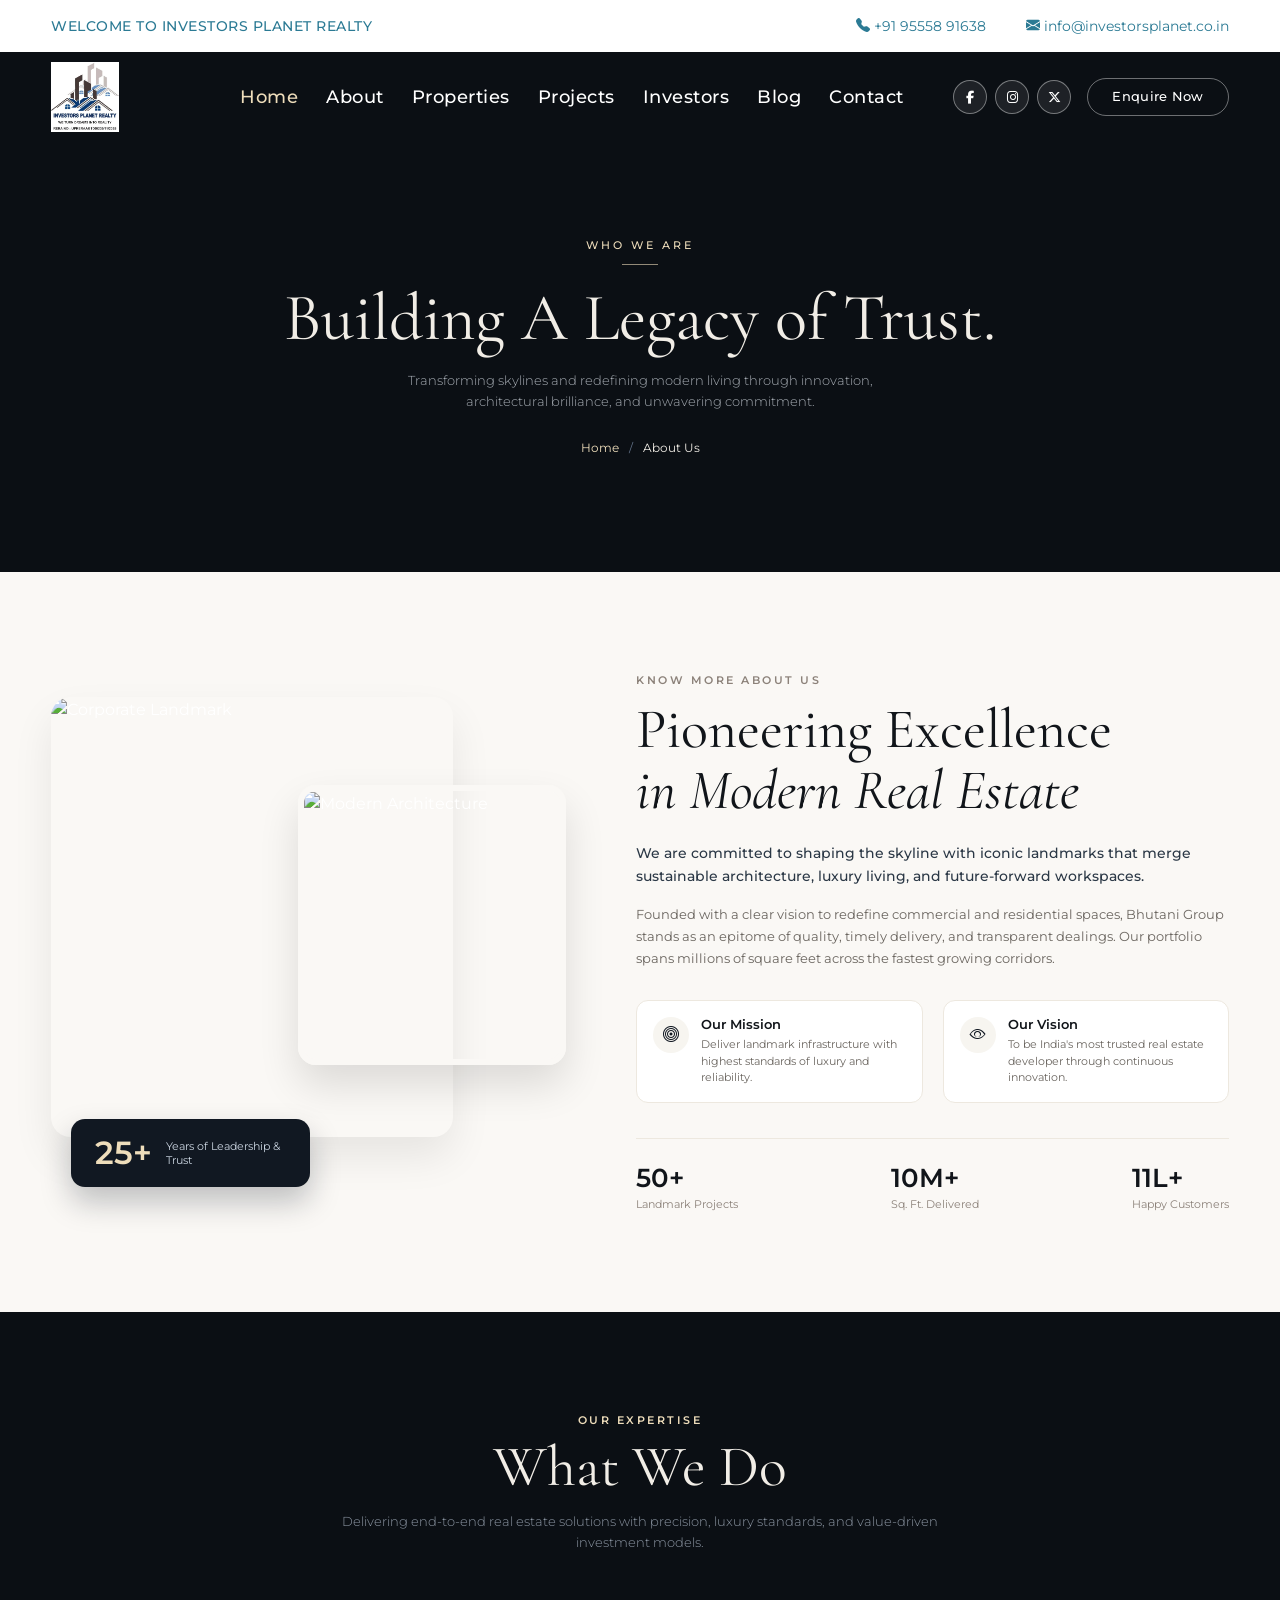
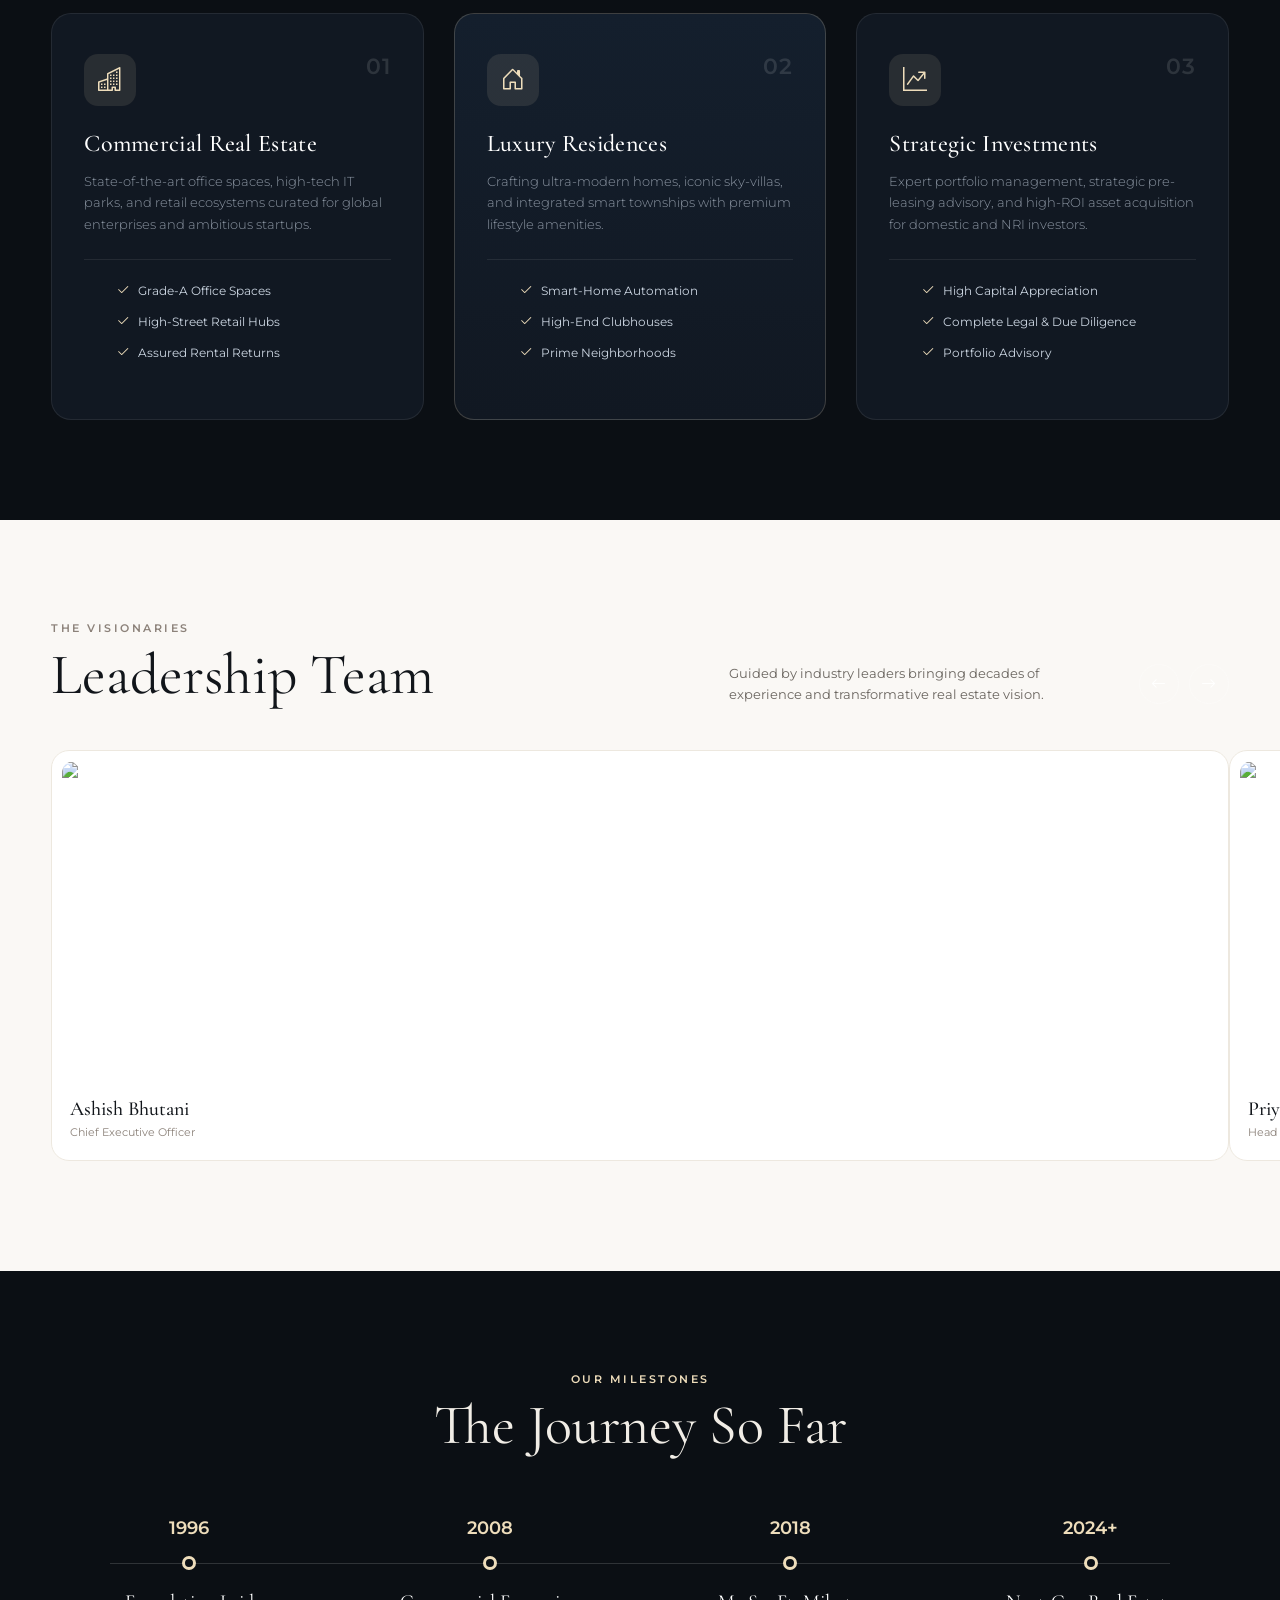
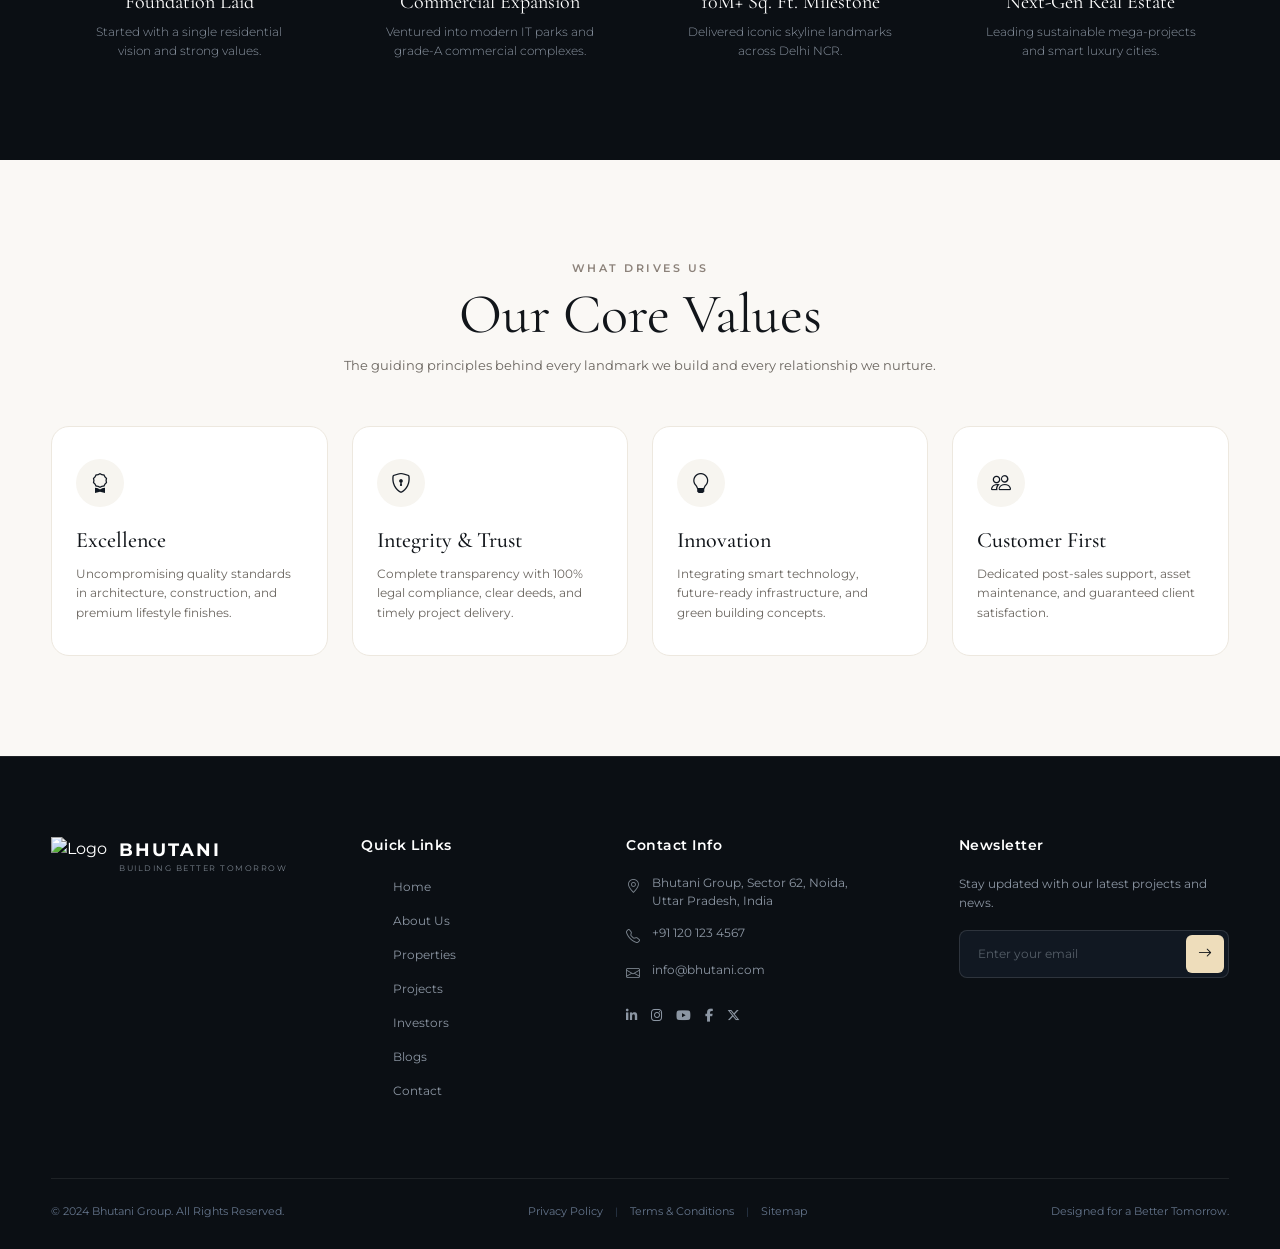
==== about.html @ 409e3dda "commit" ====
<!DOCTYPE html>
<html lang="en">

<head>
    <meta charset="UTF-8">
    <meta name="viewport" content="width=device-width, initial-scale=1.0">
    <title>Investors Planet Realty</title>

    <link href="https://cdn.jsdelivr.net/npm/bootstrap@5.3.3/dist/css/bootstrap.min.css" rel="stylesheet">
    <link rel="stylesheet" href="https://cdnjs.cloudflare.com/ajax/libs/font-awesome/6.5.1/css/all.min.css">
    <link rel="stylesheet" href="https://cdn.jsdelivr.net/npm/bootstrap-icons@1.11.3/font/bootstrap-icons.min.css">
    <link rel="stylesheet" href="https://cdnjs.cloudflare.com/ajax/libs/animate.css/4.1.1/animate.min.css">
    <link rel="stylesheet" href="https://cdn.jsdelivr.net/npm/glightbox/dist/css/glightbox.min.css">
    <link rel="stylesheet" href="https://cdn.jsdelivr.net/npm/swiper@11/swiper-bundle.min.css">
    <link rel="stylesheet" href="style.css">
</head>

<body>

    <header class="top-header">
        <div class="header-container">
            <div class="header-left">
                <span>WELCOME TO INVESTORS PLANET REALTY</span>
            </div>
            <div class="header-right">
                <a href="tel:+919555891638"><i class="bi bi-telephone-fill"></i> +91 95558 91638</a>
                <a href="mailto:info@investorsplanet.co.in"><i class="bi bi-envelope-fill"></i>
                    info@investorsplanet.co.in</a>
            </div>
        </div>
    </header>

    <nav class="custom-navbar">
        <div class="nav-container">

            <a href="#" class="brand-box">
                <img src="images/logo.webp" alt="Logo" class="site-logo">
            </a>

            <button class="nav-toggle-btn" id="openMenu">
                <i class="bi bi-list"></i>
            </button>

            <div class="desktop-menu">
                <ul class="nav-links">
                    <li><a href="#" class="active">Home</a></li>
                    <li><a href="#">About</a></li>
                    <li><a href="#">Properties</a></li>
                    <li><a href="#">Projects</a></li>
                    <li><a href="#">Investors</a></li>
                    <li><a href="#">Blog</a></li>
                    <li><a href="#">Contact</a></li>
                </ul>

                <div class="nav-actions">
                    <a href="#" class="social-btn"><i class="fa-brands fa-facebook-f"></i></a>
                    <a href="#" class="social-btn"><i class="fa-brands fa-instagram"></i></a>
                    <a href="#" class="social-btn"><i class="fa-brands fa-x-twitter"></i></a>
                    <a href="#reach" class="enquire-btn">Enquire Now </a>
                </div>
            </div>

        </div>
    </nav>

    <div class="side-overlay" id="sideOverlay"></div>

    <div class="side-drawer" id="sideDrawer">
        <div class="drawer-top">
            <h4>Menu</h4>
            <button id="closeMenu"><i class="bi bi-x-lg"></i></button>
        </div>

        <div class="drawer-links">
            <a href="#" class="active">Home</a>
            <a href="#">About</a>
            <a href="#">Properties</a>
            <a href="#">Projects</a>
            <a href="#">Investors</a>
            <a href="#">Blog</a>
            <a href="#">Contact</a>
        </div>

        <div class="drawer-bottom">
            <div class="drawer-socials">
                <a href="#" class="social-btn"><i class="fa-brands fa-facebook-f"></i></a>
                <a href="#" class="social-btn"><i class="fa-brands fa-instagram"></i></a>
                <a href="#" class="social-btn"><i class="fa-brands fa-x-twitter"></i></a>
            </div>
            <a href="#reach" class="enquire-btn drawer-enquire">Enquire Now &rarr;</a>
        </div>
    </div>

<!-- new  -->
 <section class="page-banner-section">
  <div class="banner-dark-overlay"></div>
  
  <div class="banner-container">
    <div class="banner-content-box">
      <span class="banner-tagline">WHO WE ARE</span>
      <div class="tagline-divider"></div>
      
      <h1 class="banner-main-title">Building A Legacy of Trust.</h1>
      
      <p class="banner-description">
        Transforming skylines and redefining modern living through innovation,<br class="d-none d-md-block">
        architectural brilliance, and unwavering commitment.
      </p>

      <div class="banner-breadcrumbs">
        <a href="index.html">Home</a>
        <span class="crumb-sep">/</span>
        <span class="active-crumb">About Us</span>
      </div>
    </div>
  </div>
</section>
<!-- new section  -->

<section class="about-overview-section">
  <div class="about-overview-container">
    
    <div class="overview-grid">
      <div class="overview-left-visual">
        <div class="visual-card-main">
          <img src="https://images.unsplash.com/photo-1486406146926-c627a92ad1ab?auto=format&fit=crop&w=800&q=80" alt="Corporate Landmark">
        </div>
        
        <div class="visual-card-overlap">
          <img src="https://images.unsplash.com/photo-1545324418-cc1a3fa10c00?auto=format&fit=crop&w=600&q=80" alt="Modern Architecture">
        </div>

        <div class="experience-seal-card">
          <span class="seal-num"><span class="counter" data-target="25">0</span>+</span>
          <span class="seal-txt">Years of Leadership & Trust</span>
        </div>
      </div>

      <div class="overview-right-content">
        <span class="sub-heading-text">KNOW MORE ABOUT US</span>
        <h2 class="overview-main-heading">
          Pioneering Excellence<br>
          <i>in Modern Real Estate</i>
        </h2>
        
        <p class="overview-lead-p">
          We are committed to shaping the skyline with iconic landmarks that merge sustainable architecture, luxury living, and future-forward workspaces.
        </p>

        <p class="overview-sub-p">
          Founded with a clear vision to redefine commercial and residential spaces, Bhutani Group stands as an epitome of quality, timely delivery, and transparent dealings. Our portfolio spans millions of square feet across the fastest growing corridors.
        </p>

        <div class="pillars-feature-grid">
          <div class="pillar-box">
            <div class="pillar-icon">
              <i class="bi bi-bullseye"></i>
            </div>
            <div>
              <h5>Our Mission</h5>
              <p>Deliver landmark infrastructure with highest standards of luxury and reliability.</p>
            </div>
          </div>

          <div class="pillar-box">
            <div class="pillar-icon">
              <i class="bi bi-eye"></i>
            </div>
            <div>
              <h5>Our Vision</h5>
              <p>To be India's most trusted real estate developer through continuous innovation.</p>
            </div>
          </div>
        </div>

        <div class="stats-counter-strip">
          <div class="counter-unit">
            <h3><span class="counter" data-target="50">0</span>+</h3>
            <p>Landmark Projects</p>
          </div>
          <div class="counter-unit">
            <h3><span class="counter" data-target="10">0</span>M+</h3>
            <p>Sq. Ft. Delivered</p>
          </div>
          <div class="counter-unit">
            <h3><span class="counter" data-target="11">0</span>L+</h3>
            <p>Happy Customers</p>
          </div>
        </div>

      </div>
    </div>

  </div>
</section>



<section class="what-we-do-section">
  <div class="what-we-do-container">
    
    <div class="what-we-do-header">
      <span class="sub-heading-text">OUR EXPERTISE</span>
      <h2 class="main-heading-text">What We Do</h2>
      <p class="section-desc-text">
        Delivering end-to-end real estate solutions with precision, luxury standards, and value-driven investment models.
      </p>
    </div>

    <div class="services-grid">
      
      <div class="service-card">
        <div class="service-icon-box">
          <i class="bi bi-buildings"></i>
        </div>
        <span class="service-number">01</span>
        <h3 class="service-title">Commercial Real Estate</h3>
        <p class="service-desc">
          State-of-the-art office spaces, high-tech IT parks, and retail ecosystems curated for global enterprises and ambitious startups.
        </p>
        <ul class="service-features">
          <li><i class="bi bi-check2"></i> Grade-A Office Spaces</li>
          <li><i class="bi bi-check2"></i> High-Street Retail Hubs</li>
          <li><i class="bi bi-check2"></i> Assured Rental Returns</li>
        </ul>
      </div>

      <div class="service-card featured-service">
        <div class="service-icon-box">
          <i class="bi bi-house-door"></i>
        </div>
        <span class="service-number">02</span>
        <h3 class="service-title">Luxury Residences</h3>
        <p class="service-desc">
          Crafting ultra-modern homes, iconic sky-villas, and integrated smart townships with premium lifestyle amenities.
        </p>
        <ul class="service-features">
          <li><i class="bi bi-check2"></i> Smart-Home Automation</li>
          <li><i class="bi bi-check2"></i> High-End Clubhouses</li>
          <li><i class="bi bi-check2"></i> Prime Neighborhoods</li>
        </ul>
      </div>

      <div class="service-card">
        <div class="service-icon-box">
          <i class="bi bi-graph-up-arrow"></i>
        </div>
        <span class="service-number">03</span>
        <h3 class="service-title">Strategic Investments</h3>
        <p class="service-desc">
          Expert portfolio management, strategic pre-leasing advisory, and high-ROI asset acquisition for domestic and NRI investors.
        </p>
        <ul class="service-features">
          <li><i class="bi bi-check2"></i> High Capital Appreciation</li>
          <li><i class="bi bi-check2"></i> Complete Legal & Due Diligence</li>
          <li><i class="bi bi-check2"></i> Portfolio Advisory</li>
        </ul>
      </div>

    </div>

  </div>
</section>

<section class="team-section">
  <div class="team-container">
    
    <div class="team-header-row">
      <div class="header-left">
        <span class="sub-heading-text">THE VISIONARIES</span>
        <h2 class="main-heading-text">Leadership Team</h2>
      </div>

      <div class="header-right">
        <p class="section-desc-text">
          Guided by industry leaders bringing decades of experience and transformative real estate vision.
        </p>
        <div class="swiper-nav-buttons">
          <button class="swiper-nav-btn team-btn-prev" type="button">
            <i class="bi bi-arrow-left"></i>
          </button>
          <button class="swiper-nav-btn team-btn-next" type="button">
            <i class="bi bi-arrow-right"></i>
          </button>
        </div>
      </div>
    </div>

    <div class="swiper teamSwiper">
      <div class="swiper-wrapper">
        
        <div class="swiper-slide">
          <div class="team-card">
            <div class="team-img-wrap">
              <img src="https://images.unsplash.com/photo-1560250097-0b93528c311a?auto=format&fit=crop&w=600&q=80" alt="Ashish Bhutani" class="team-img">
              <div class="team-social-overlay">
                <a href="#"><i class="fa-brands fa-linkedin-in"></i></a>
                <a href="#"><i class="fa-brands fa-x-twitter"></i></a>
              </div>
            </div>
            <div class="team-info">
              <h3 class="team-name">Ashish Bhutani</h3>
              <p class="team-role">Chief Executive Officer</p>
            </div>
          </div>
        </div>

        <div class="swiper-slide">
          <div class="team-card">
            <div class="team-img-wrap">
              <img src="https://images.unsplash.com/photo-1573496359142-b8d87734a5a2?auto=format&fit=crop&w=600&q=80" alt="Priya Sharma" class="team-img">
              <div class="team-social-overlay">
                <a href="#"><i class="fa-brands fa-linkedin-in"></i></a>
                <a href="#"><i class="fa-brands fa-x-twitter"></i></a>
              </div>
            </div>
            <div class="team-info">
              <h3 class="team-name">Priya Sharma</h3>
              <p class="team-role">Head of Architecture & Design</p>
            </div>
          </div>
        </div>

        <div class="swiper-slide">
          <div class="team-card">
            <div class="team-img-wrap">
              <img src="https://images.unsplash.com/photo-1519085360753-af0119f7cbe7?auto=format&fit=crop&w=600&q=80" alt="Rajesh Verma" class="team-img">
              <div class="team-social-overlay">
                <a href="#"><i class="fa-brands fa-linkedin-in"></i></a>
                <a href="#"><i class="fa-brands fa-x-twitter"></i></a>
              </div>
            </div>
            <div class="team-info">
              <h3 class="team-name">Rajesh Verma</h3>
              <p class="team-role">Director of Investments</p>
            </div>
          </div>
        </div>

        <div class="swiper-slide">
          <div class="team-card">
            <div class="team-img-wrap">
              <img src="https://images.unsplash.com/photo-1580489944761-15a19d654956?auto=format&fit=crop&w=600&q=80" alt="Ananya Gupta" class="team-img">
              <div class="team-social-overlay">
                <a href="#"><i class="fa-brands fa-linkedin-in"></i></a>
                <a href="#"><i class="fa-brands fa-x-twitter"></i></a>
              </div>
            </div>
            <div class="team-info">
              <h3 class="team-name">Ananya Gupta</h3>
              <p class="team-role">Chief Strategy Officer</p>
            </div>
          </div>
        </div>

        <div class="swiper-slide">
          <div class="team-card">
            <div class="team-img-wrap">
              <img src="https://images.unsplash.com/photo-1507003211169-0a1dd7228f2d?auto=format&fit=crop&w=600&q=80" alt="Vikram Malhotra" class="team-img">
              <div class="team-social-overlay">
                <a href="#"><i class="fa-brands fa-linkedin-in"></i></a>
                <a href="#"><i class="fa-brands fa-x-twitter"></i></a>
              </div>
            </div>
            <div class="team-info">
              <h3 class="team-name">Vikram Malhotra</h3>
              <p class="team-role">Head of Commercial Leasing</p>
            </div>
          </div>
        </div>

      </div>
    </div>

  </div>
</section>

<section class="timeline-section">
  <div class="timeline-container">
    <div class="timeline-header">
      <span class="sub-heading-text">OUR MILESTONES</span>
      <h2 class="main-heading-text">The Journey So Far</h2>
    </div>

    <div class="timeline-horizontal-grid">
      <div class="milestone-box">
        <span class="milestone-year">1996</span>
        <div class="milestone-dot"></div>
        <h4 class="milestone-title">Foundation Laid</h4>
        <p class="milestone-desc">Started with a single residential vision and strong values.</p>
      </div>

      <div class="milestone-box">
        <span class="milestone-year">2008</span>
        <div class="milestone-dot"></div>
        <h4 class="milestone-title">Commercial Expansion</h4>
        <p class="milestone-desc">Ventured into modern IT parks and grade-A commercial complexes.</p>
      </div>

      <div class="milestone-box">
        <span class="milestone-year">2018</span>
        <div class="milestone-dot"></div>
        <h4 class="milestone-title">10M+ Sq. Ft. Milestone</h4>
        <p class="milestone-desc">Delivered iconic skyline landmarks across Delhi NCR.</p>
      </div>

      <div class="milestone-box">
        <span class="milestone-year">2024+</span>
        <div class="milestone-dot"></div>
        <h4 class="milestone-title">Next-Gen Real Estate</h4>
        <p class="milestone-desc">Leading sustainable mega-projects and smart luxury cities.</p>
      </div>
    </div>
  </div>
</section>

<section class="values-section">
  <div class="values-container">
    <div class="values-header">
      <span class="sub-heading-text">WHAT DRIVES US</span>
      <h2 class="main-heading-text">Our Core Values</h2>
      <p class="section-desc-text">
        The guiding principles behind every landmark we build and every relationship we nurture.
      </p>
    </div>

    <div class="values-grid">
      <div class="value-item-card">
        <div class="value-icon-circle">
          <i class="bi bi-award"></i>
        </div>
        <h3 class="value-title">Excellence</h3>
        <p class="value-desc">
          Uncompromising quality standards in architecture, construction, and premium lifestyle finishes.
        </p>
      </div>

      <div class="value-item-card">
        <div class="value-icon-circle">
          <i class="bi bi-shield-lock"></i>
        </div>
        <h3 class="value-title">Integrity & Trust</h3>
        <p class="value-desc">
          Complete transparency with 100% legal compliance, clear deeds, and timely project delivery.
        </p>
      </div>

      <div class="value-item-card">
        <div class="value-icon-circle">
          <i class="bi bi-lightbulb"></i>
        </div>
        <h3 class="value-title">Innovation</h3>
        <p class="value-desc">
          Integrating smart technology, future-ready infrastructure, and green building concepts.
        </p>
      </div>

      <div class="value-item-card">
        <div class="value-icon-circle">
          <i class="bi bi-people"></i>
        </div>
        <h3 class="value-title">Customer First</h3>
        <p class="value-desc">
          Dedicated post-sales support, asset maintenance, and guaranteed client satisfaction.
        </p>
      </div>
    </div>
  </div>
</section>


<!-- new  -->
 <footer class="main-footer-section">
  <div class="footer-container">
    
    <div class="footer-top-grid">
      
      <div class="footer-col brand-col">
        <div class="footer-brand-wrap">
          <img src="logo.png" alt="Logo" class="footer-logo">
          <div class="footer-brand-text">
            <h3>BHUTANI</h3>
            <span>BUILDING BETTER TOMORROW</span>
          </div>
        </div>
      </div>

      <div class="footer-col">
        <h4 class="footer-col-title">Quick Links</h4>
        <ul class="footer-links-list">
          <li><a href="#">Home</a></li>
          <li><a href="#">About Us</a></li>
          <li><a href="#">Properties</a></li>
          <li><a href="#">Projects</a></li>
          <li><a href="#">Investors</a></li>
          <li><a href="#">Blogs</a></li>
          <li><a href="#">Contact</a></li>
        </ul>
      </div>

      <div class="footer-col contact-col">
        <h4 class="footer-col-title">Contact Info</h4>
        <div class="contact-item">
          <i class="bi bi-geo-alt"></i>
          <span>Bhutani Group, Sector 62, Noida,<br>Uttar Pradesh, India</span>
        </div>
        <div class="contact-item">
          <i class="bi bi-telephone"></i>
          <a href="tel:+911201234567">+91 120 123 4567</a>
        </div>
        <div class="contact-item">
          <i class="bi bi-envelope"></i>
          <a href="mailto:info@bhutani.com">info@bhutani.com</a>
        </div>

        <div class="footer-social-icons">
          <a href="#"><i class="fa-brands fa-linkedin-in"></i></a>
          <a href="#"><i class="fa-brands fa-instagram"></i></a>
          <a href="#"><i class="fa-brands fa-youtube"></i></a>
          <a href="#"><i class="fa-brands fa-facebook-f"></i></a>
          <a href="#"><i class="fa-brands fa-x-twitter"></i></a>
        </div>
      </div>

      <div class="footer-col newsletter-col">
        <h4 class="footer-col-title">Newsletter</h4>
        <p class="newsletter-text">
          Stay updated with our latest projects and news.
        </p>

        <form class="newsletter-form">
          <input type="email" placeholder="Enter your email" required>
          <button type="submit">
            <i class="bi bi-arrow-right"></i>
          </button>
        </form>
      </div>

    </div>

    <div class="footer-bottom-bar">
      <div class="copyright-text">
        © 2024 Bhutani Group. All Rights Reserved.
      </div>

      <div class="legal-links">
        <a href="#">Privacy Policy</a>
        <span class="divider">|</span>
        <a href="#">Terms & Conditions</a>
        <span class="divider">|</span>
        <a href="#">Sitemap</a>
      </div>

      <div class="tagline-text">
        Designed for a Better Tomorrow.
      </div>
    </div>

  </div>
</footer>
<!-- new section  -->
    <script src="https://cdn.jsdelivr.net/npm/bootstrap@5.3.3/dist/js/bootstrap.bundle.min.js"></script>
    <script src="https://cdn.jsdelivr.net/gh/mcstudios/glightbox/dist/js/glightbox.min.js"></script>
    <script src="https://cdn.jsdelivr.net/npm/swiper@11/swiper-bundle.min.js"></script>
    <script src="script.js"></script>
</body>

</html>
---- style.css ----
@import url('https://fonts.googleapis.com/css2?family=Cormorant+Garamond:ital,wght@0,400;0,500;0,600;1,400;1,500&family=Montserrat:wght@300;400;500;600&display=swap');

:root {
    --font-serif: 'Cormorant Garamond', serif;
    --font-sans: 'Montserrat', sans-serif;
}

* {
    margin: 0;
    padding: 0;
    box-sizing: border-box;
}

body {
    font-family: var(--font-sans);
    background-color: #0b0f14;
    color: #ffffff;
    overflow-x: hidden;
}

.top-header {
    background-color: #fff;
    padding: 14px 0;
    position: relative;
    z-index: 1002;
}

.header-container {
    width: 92%;
    margin: 0 auto;
    display: flex;
    justify-content: space-between;
    align-items: center;
}

.header-left span {
    font-size: 14px;
    font-weight: 500;
    letter-spacing: 0.5px;
    color: #2b7a94;
}

.header-right {
    display: flex;
    gap: 25px;
}

.header-right a {
    font-size: 14px;
    color: #2b7a94;
    text-decoration: none;
    transition: opacity 0.3s;
}

.header-right a:hover {
    opacity: 0.8;
}

.custom-navbar {
    position: absolute;
    top: 50px;
    left: 0;
    width: 100%;
    padding: 12px 0;
    z-index: 1001;
    transition: all 0.4s ease;
}

.custom-navbar.scrolled {
    position: fixed;
    top: 0;
    background-color: #ffffff;
    padding: 10px 0;
    box-shadow: 0 4px 20px rgba(0, 0, 0, 0.12);
    animation: navSlide 0.4s ease-in-out;
}

@keyframes navSlide {
    0% {
        transform: translateY(-100%);
    }

    100% {
        transform: translateY(0);
    }
}

.nav-container {
    width: 92%;
    margin: 0 auto;
    display: flex;
    justify-content: space-between;
    align-items: center;
}

.brand-box {
    display: flex;
    align-items: center;
    text-decoration: none;
}

.site-logo {
    height: 70px;
    width: auto;
    object-fit: contain;
    display: block;
}

.desktop-menu {
    display: flex;
    align-items: center;
    justify-content: space-between;
    flex: 1;
    margin-left: 40px;
}

.nav-links {
    display: flex;
    list-style: none;
    gap: 28px;
    margin: 0 auto;
}

.nav-links a {
    text-decoration: none;
    font-size: 18px;
    font-weight: 500;
    color: #ffffff;
    letter-spacing: 0.5px;
    transition: color 0.3s;
}

.nav-links a:hover,
.nav-links a.active {
    color: #eeddbb;
}

.custom-navbar.scrolled .nav-links a {
    color: #333333;
}

.custom-navbar.scrolled .nav-links a:hover,
.custom-navbar.scrolled .nav-links a.active {
    color: #2b7a94;
}

.nav-actions {
    display: flex;
    align-items: center;
    gap: 8px;
}

.social-btn {
    width: 34px;
    height: 34px;
    border-radius: 50%;
    border: 1px solid rgba(255, 255, 255, 0.4);
    background-color: rgba(255, 255, 255, 0.08);
    color: #ffffff;
    display: inline-flex;
    align-items: center;
    justify-content: center;
    font-size: 13px;
    text-decoration: none;
    transition: all 0.3s ease;
}

.social-btn:hover {
    background-color: #eeddbb;
    border-color: #eeddbb;
    color: #11151a;
    transform: translateY(-2px);
}

.custom-navbar.scrolled .social-btn {
    border-color: #cbd5e1;
    background-color: #f1f5f9;
    color: #1b374d;
}

.custom-navbar.scrolled .social-btn:hover {
    background-color: #2b7a94;
    border-color: #2b7a94;
    color: #ffffff;
}

.enquire-btn {
    font-family: var(--font-sans);
    background-color: transparent;
    color: #fff;
    font-size: 13px;
    font-weight: 500;
    padding: 8px 24px;
    border-radius: 50px;
    text-decoration: none;
    margin-left: 8px;
    display: inline-flex;
    align-items: center;
    justify-content: center;
    border: 1px solid rgba(255, 255, 255, 0.4);
    letter-spacing: 0.3px;
    transition: all 0.25s ease;
}

.enquire-btn:hover {
    background-color: #1b374d;
    border-color: #1b374d;
    color: #ffffff;
    transform: translateY(-1px);
    box-shadow: 0 4px 12px rgba(27, 55, 77, 0.15);
}

.custom-navbar.scrolled .enquire-btn {
    color: #1b374d;
    border-color: rgba(27, 55, 77, 0.45);
    background-color: transparent;
}

.custom-navbar.scrolled .enquire-btn:hover {
    background-color: #2b7a94;
    border-color: #2b7a94;
    color: #ffffff;
}

.nav-toggle-btn {
    display: none;
    background: none;
    border: none;
    color: #ffffff;
    font-size: 30px;
    cursor: pointer;
}

.custom-navbar.scrolled .nav-toggle-btn {
    color: #1a2b49;
}

.side-overlay {
    position: fixed;
    inset: 0;
    background-color: rgba(0, 0, 0, 0.6);
    z-index: 1050;
    opacity: 0;
    visibility: hidden;
    transition: all 0.3s;
}

.side-overlay.active {
    opacity: 1;
    visibility: visible;
}

.side-drawer {
    position: fixed;
    top: 0;
    right: 0;
    width: 65%;
    max-width: 300px;
    height: 100vh;
    background-color: #111827;
    z-index: 1051;
    transform: translateX(100%);
    transition: transform 0.35s ease;
    display: flex;
    flex-direction: column;
    justify-content: space-between;
    padding: 20px;
}

.side-drawer.active {
    transform: translateX(0);
}

.drawer-top {
    display: flex;
    justify-content: space-between;
    align-items: center;
    border-bottom: 1px solid rgba(255, 255, 255, 0.1);
    padding-bottom: 12px;
}

.drawer-top h4 {
    font-family: var(--font-serif);
    font-size: 20px;
    margin: 0;
}

.drawer-top button {
    background: none;
    border: none;
    color: #ffffff;
    font-size: 20px;
    cursor: pointer;
}

.drawer-links {
    display: flex;
    flex-direction: column;
    gap: 16px;
    margin: 20px 0;
}

.drawer-links a {
    text-decoration: none;
    color: #cbd5e1;
    font-size: 15px;
    transition: color 0.2s;
}

.drawer-links a.active,
.drawer-links a:hover {
    color: #eeddbb;
}

.drawer-socials {
    display: flex;
    gap: 10px;
    margin-bottom: 15px;
}

.drawer-enquire {
    display: block;
    text-align: center;
    margin-left: 0;
}

.hero-wrapper {
    position: relative;
    min-height: 90vh;
    background: url('https://i.pinimg.com/736x/c6/52/f0/c652f0369cea39fcc236dcaf9c78ac26.jpg') center center / cover no-repeat;
    display: flex;
    flex-direction: column;
    justify-content: flex-end;
}

.hero-dark-layer {
    position: absolute;
    inset: 0;
    background: linear-gradient(180deg,
            rgba(14, 18, 22, 0.45) 0%,
            rgba(14, 18, 22, 0.3) 40%,
            rgba(10, 13, 16, 0.85) 85%,
            rgba(8, 10, 13, 0.98) 100%);
    z-index: 1;
}

.hero-inner {
    position: relative;
    z-index: 2;
    width: 92%;
    margin: 0 auto;
    min-height: 100vh;
    display: flex;
    flex-direction: column;
    justify-content: space-between;
    padding-top: 140px;
    padding-bottom: 30px;
}

.hero-middle {
    display: flex;
    justify-content: space-between;
    align-items: center;
    margin-top: auto;
    margin-bottom: 50px;
    gap: 40px;
}

.pill-tag {
    display: inline-block;
    border: 1px solid rgba(223, 197, 160, 0.4);
    border-radius: 50px;
    padding: 4px 14px;
    margin-bottom: 22px;
    background: rgba(223, 197, 160, 0.05);
}

.pill-tag span {
    font-size: 10px;
    font-weight: 500;
    letter-spacing: 2px;
    color: #d1c0a5;
}

.main-heading {
    font-family: var(--font-serif);
    font-size: clamp(48px, 5.8vw, 92px);
    line-height: 1.05;
    font-weight: 500;
    color: #f1ede6;
    margin-bottom: 18px;
}

.main-heading span {
    font-family: var(--font-serif);
    /* font-style: italic; */
    font-weight: 500;
    color: #e6c08e;
}

.sub-heading {
    font-size: 14px;
    line-height: 1.6;
    color: #a7adb4;
    font-weight: 500;
    margin-bottom: 28px;
}

.explore-action-btn {
    display: inline-flex;
    align-items: center;
    gap: 10px;
    background-color: #eeddbb;
    color: #1a1e24;
    padding: 12px 24px;
    border-radius: 40px;
    font-size: 13px;
    font-weight: 500;
    text-decoration: none;
    transition: all 0.3s;
}

.explore-action-btn:hover {
    background-color: #dfba73;
    color: #0b0f14;
    transform: translateX(4px);
}

.property-box {
    position: relative;
    width: 320px;
}

.property-content {
    background: rgba(255, 255, 255, 0.95);
    backdrop-filter: blur(10px);
    border-radius: 14px;
    padding: 10px;
    display: flex;
    align-items: center;
    gap: 12px;
    box-shadow: 0 20px 40px rgba(0, 0, 0, 0.35);
    transition: transform 0.3s;
}

.property-content:hover {
    transform: translateY(-4px);
}

.prop-thumb {
    width: 76px;
    height: 60px;
    border-radius: 8px;
    overflow: hidden;
    flex-shrink: 0;
}

.prop-thumb img {
    width: 100%;
    height: 100%;
    object-fit: cover;
}

.prop-text h5 {
    font-family: var(--font-sans);
    font-size: 13px;
    font-weight: 600;
    color: #1e252d;
    margin: 0 0 2px 0;
}

.prop-text p {
    font-size: 11px;
    color: #7b848e;
    margin: 0 0 4px 0;
}

.prop-text a {
    font-size: 11px;
    color: #555e68;
    text-decoration: none;
    font-weight: 500;
}

.prop-play {
    width: 34px;
    height: 34px;
    border-radius: 50%;
    background-color: #11151a;
    color: #ffffff;
    display: flex;
    align-items: center;
    justify-content: center;
    font-size: 15px;
    cursor: pointer;
    flex-shrink: 0;
    transition: all 0.2s;
}

.prop-play:hover {
    background-color: #eeddbb;
    color: #11151a;
    transform: scale(1.08);
}

.sold-ring {
    position: absolute;
    top: -14px;
    left: -14px;
    width: 48px;
    height: 48px;
    background-color: #2b7a94;
    /* border: 1px dashed #2b7a94; */
    border-radius: 50%;
    display: flex;
    align-items: center;
    justify-content: center;
    z-index: 5;
    box-shadow: 0 4px 10px rgba(0, 0, 0, 0.15);
}

.sold-ring span {
    font-size: 9px;
    font-weight: 700;
    color: #fff;
    letter-spacing: 0.8px;
}

.sold-ring::before,
.sold-ring::after {
    content: '';
    position: absolute;
    inset: 0;
    border-radius: 50%;
    border: 1.5px solid #2b7a94;
    animation: pulseRing 2s infinite ease-out;
}

.sold-ring::after {
    animation-delay: 1s;
}

@keyframes pulseRing {
    0% {
        transform: scale(1);
        opacity: 0.8;
    }

    100% {
        transform: scale(1.6);
        opacity: 0;
    }
}

.hero-bottom-stats {
    padding-top: 24px;
    border-top: 1px solid rgba(255, 255, 255, 0.12);
}

.stats-half-container {
    width: 50%;
    display: flex;
    justify-content: space-between;
    gap: 30px;
}

.stat-unit {
    cursor: default;
    transition: transform 0.3s;
}

.stat-unit:hover {
    transform: translateY(-3px);
}

.stat-unit h2 {
    /* font-family: var(--font-sans); */
    font-family: var(--font-serif);
    font-size: 46px;
    font-weight: 400;
    color: #f1ede6;
    margin-bottom: 4px;
    line-height: 1;
    transition: color 0.3s;
}

.stat-unit:hover h2 {
    color: #eeddbb;
}

.stat-unit p {
    font-size: 11px;
    color: #7b848e;
    font-weight: 400;
    margin: 0;
}

@media (max-width: 991px) {
    .top-header {
        display: none;
    }

    .custom-navbar {
        top: 0;
        padding: 14px 0;
    }

    .desktop-menu {
        display: none;
    }

    .nav-toggle-btn {
        display: block;
    }

    .hero-inner {
        padding-top: 100px;
    }

    .hero-middle {
        flex-direction: column;
        align-items: flex-start;
        gap: 30px;
    }

    .property-box {
        width: 100%;
        max-width: 320px;
    }

    .stats-half-container {
        width: 100%;
        display: grid;
        grid-template-columns: repeat(2, 1fr);
        gap: 20px;
    }
}

/* about css  */
.about-search-section {
  background-color: #faf8f5;
  padding: 100px 0;
  width: 100%;
}

.about-search-full {
  width: 92%;
  margin: 0 auto;
  display: flex;
  align-items: center;
  justify-content: space-between;
  gap: 50px;
}

.search-panel {
  flex: 1;
}

.sub-title {
  font-family: var(--font-sans);
  font-size: 11px;
  letter-spacing: 2px;
  color: #8c827a;
  font-weight: 600;
  display: block;
  margin-bottom: 8px;
}

.section-title {
  font-family: var(--font-serif);
  font-size: clamp(34px, 3.2vw, 44px);
  color: #11151a;
  line-height: 1.15;
  margin-bottom: 24px;
}

.section-title i {
  font-family: var(--font-serif);
  font-style: italic;
}

.tab-switcher {
  display: flex;
  background-color: #ede8df;
  padding: 4px;
  border-radius: 50px;
  margin-bottom: 24px;
  gap: 4px;
  width: 100%;
}

.tab-btn {
  flex: 1;
  background: transparent;
  color: #635f59;
  font-family: var(--font-sans);
  font-size: 13px;
  font-weight: 500;
  padding: 8px 0;
  border-radius: 50px;
  border: none;
  cursor: pointer;
  transition: all 0.3s ease;
}

.tab-btn.active {
  background-color: #111822;
  color: #ffffff;
}

.form-container {
  display: flex;
  flex-direction: column;
  gap: 16px;
}

.form-grid {
  display: flex;
  gap: 14px;
}

.input-group-custom {
  flex: 1;
  display: flex;
  flex-direction: column;
  gap: 6px;
}

.input-group-custom label {
  font-family: var(--font-sans);
  font-size: 12px;
  font-weight: 500;
  color: #55504a;
}

.select-box {
  position: relative;
  width: 100%;
}

.select-box select {
  width: 100%;
  appearance: none;
  background-color: #ffffff;
  border: 1px solid #dfd8cc;
  border-radius: 8px;
  padding: 10px 14px;
  font-size: 13px;
  color: #222222;
  font-family: var(--font-sans);
  outline: none;
  cursor: pointer;
  transition: border-color 0.2s ease;
}

.select-box select:focus {
  border-color: #111822;
}

.select-box i {
  position: absolute;
  right: 12px;
  top: 50%;
  transform: translateY(-50%);
  font-size: 11px;
  color: #8c827a;
  pointer-events: none;
}

.submit-search-btn {
  background-color: #111822;
  color: #ffffff;
  padding: 12px 20px;
  border-radius: 8px;
  border: none;
  display: flex;
  align-items: center;
  justify-content: center;
  gap: 8px;
  font-family: var(--font-sans);
  font-size: 13px;
  font-weight: 500;
  cursor: pointer;
  margin-top: 6px;
  transition: all 0.3s ease;
}

.submit-search-btn:hover {
  background-color: #2b7a94;
  transform: translateY(-2px);
}

.about-panel {
  flex: 1.2;
}

.about-text {
  font-family: var(--font-sans);
  font-size: 13px;
  line-height: 1.7;
  color: #6b6660;
  margin-bottom: 28px;
}

.features-list {
  display: flex;
  gap: 16px;
  margin-bottom: 30px;
}

.feature-card {
  flex: 1;
  background-color: #ffffff;
  border: 1px solid #ede8df;
  border-radius: 10px;
  padding: 16px 12px;
  display: flex;
  flex-direction: column;
  align-items: center;
  text-align: center;
  gap: 10px;
  transition: transform 0.3s ease;
}

.feature-card:hover {
  transform: translateY(-4px);
}

.feature-icon {
  width: 38px;
  height: 38px;
  border-radius: 50%;
  background-color: #f7f5f0;
  display: flex;
  align-items: center;
  justify-content: center;
  font-size: 18px;
  color: #111822;
}

.feature-card h4 {
  font-family: var(--font-sans);
  font-size: 12px;
  font-weight: 600;
  color: #222222;
  margin: 0;
}

.more-btn {
  display: inline-flex;
  align-items: center;
  gap: 10px;
  background-color: transparent;
  color: #111822;
  border: 1px solid #111822;
  padding: 10px 24px;
  border-radius: 50px;
  font-family: var(--font-sans);
  font-size: 13px;
  font-weight: 500;
  text-decoration: none;
  transition: all 0.3s ease;
}

.more-btn:hover {
  background-color: #111822;
  color: #ffffff;
  transform: translateX(4px);
}

.image-panel {
  flex: 0.8;
  position: relative;
  display: flex;
  justify-content: center;
}

.tall-image-wrapper {
  width: 100%;
  max-width: 260px;
  height: 420px;
  border-radius: 20px;
  overflow: hidden;
}

.tall-image-wrapper img {
  width: 100%;
  height: 100%;
  object-fit: cover;
  transition: transform 0.5s ease;
}

.tall-image-wrapper:hover img {
  transform: scale(1.05);
}

.floating-experience {
  position: absolute;
  bottom: 20px;
  right: -10px;
  background-color: #111822;
  color: #ffffff;
  padding: 18px 22px;
  border-radius: 14px;
  text-align: center;
  box-shadow: 0 15px 30px rgba(17, 24, 34, 0.3);
  transition: transform 0.3s ease;
}

.floating-experience:hover {
  transform: translateY(-4px);
}

.floating-experience h3 {
  font-family: var(--font-serif);
  font-size: 26px;
  font-weight: 600;
  color: #eeddbb;
  margin: 0;
}

.floating-experience p {
  font-family: var(--font-sans);
  font-size: 10px;
  color: #cbd5e1;
  margin: 2px 0 6px 0;
}

.floating-experience a {
  font-family: var(--font-sans);
  font-size: 9px;
  color: #8c827a;
  text-decoration: none;
  letter-spacing: 0.5px;
}

.floating-experience a:hover {
  color: #eeddbb;
}

@media (max-width: 991px) {
  .about-search-full {
    flex-direction: column;
    gap: 40px;
  }
  .image-panel {
    width: 100%;
  }
  .floating-experience {
    right: 20px;
  }
}

@media (max-width: 576px) {
  .form-grid {
    flex-direction: column;
  }
  .features-list {
    flex-direction: column;
  }
}

/* new css  */
.property-type-section {
  background-color: #0b0f14;
  padding: 100px 0;
  width: 100%;
  overflow: hidden;
}

.property-type-container {
  width: 92%;
  margin: 0 auto;
}

.section-header-row {
  display: flex;
  justify-content: space-between;
  align-items: flex-end;
  margin-bottom: 45px;
  gap: 30px;
}

.header-left .sub-heading-text {
  font-family: var(--font-sans);
  font-size: 11px;
  letter-spacing: 2.5px;
  color: #7b848e;
  font-weight: 600;
  display: block;
  margin-bottom: 8px;
}

.header-left .main-heading-text {
  font-family: var(--font-serif);
  font-size: clamp(38px, 4.5vw, 62px);
  color: #f1ede6;
  font-weight: 400;
  line-height: 1.05;
  margin: 0;
}

.header-right {
  display: flex;
  align-items: center;
  gap: 40px;
  max-width: 540px;
}

.section-desc-text {
  font-family: var(--font-sans);
  font-size: 13px;
  line-height: 1.6;
  color: #8c96a3;
  margin: 0;
  font-weight: 300;
}

.swiper-nav-buttons {
  display: flex;
  gap: 10px;
  flex-shrink: 0;
}

.swiper-nav-btn {
  width: 40px;
  height: 40px;
  border-radius: 50%;
  border: 1px solid rgba(255, 255, 255, 0.25);
  background: transparent;
  color: #ffffff;
  display: flex;
  align-items: center;
  justify-content: center;
  font-size: 15px;
  cursor: pointer;
  transition: all 0.3s ease;
}

.swiper-nav-btn:hover {
  background-color: #eeddbb;
  border-color: #eeddbb;
  color: #0b0f14;
  transform: translateY(-2px);
}

.propertySwiper {
  overflow: visible;
}

.property-type-card {
  position: relative;
  height: 440px;
  border-radius: 20px;
  overflow: hidden;
  display: flex;
  flex-direction: column;
  justify-content: space-between;
  padding: 24px;
  cursor: pointer;
}

.card-bg-img {
  position: absolute;
  inset: 0;
  width: 100%;
  height: 100%;
  object-fit: cover;
  transition: transform 0.6s cubic-bezier(0.25, 0.46, 0.45, 0.94);
  z-index: 1;
}

.property-type-card:hover .card-bg-img {
  transform: scale(1.08);
}

.card-gradient-overlay {
  position: absolute;
  inset: 0;
  background: linear-gradient(
    180deg,
    rgba(11, 15, 20, 0.15) 0%,
    rgba(11, 15, 20, 0.4) 40%,
    rgba(11, 15, 20, 0.95) 90%,
    #0b0f14 100%
  );
  z-index: 2;
}

.card-content {
  position: relative;
  z-index: 3;
  height: 100%;
  display: flex;
  flex-direction: column;
  justify-content: space-between;
}

.card-top-icon {
  width: 42px;
  height: 42px;
  border-radius: 50%;
  background: rgba(255, 255, 255, 0.85);
  backdrop-filter: blur(8px);
  color: #0b0f14;
  display: flex;
  align-items: center;
  justify-content: center;
  font-size: 18px;
  box-shadow: 0 4px 15px rgba(0, 0, 0, 0.2);
  transition: transform 0.3s ease;
}

.property-type-card:hover .card-top-icon {
  transform: scale(1.05);
}

.card-bottom-info {
  display: flex;
  align-items: flex-end;
  justify-content: space-between;
  gap: 15px;
}

.info-texts h3 {
  font-family: var(--font-sans);
  font-size: 20px;
  font-weight: 500;
  color: #ffffff;
  margin: 0 0 6px 0;
  letter-spacing: 0.3px;
}

.info-texts p {
  font-family: var(--font-sans);
  font-size: 12px;
  color: #94a3b8;
  margin: 0;
  font-weight: 300;
  line-height: 1.4;
  max-width: 200px;
}

.card-circle-arrow {
  width: 36px;
  height: 36px;
  border-radius: 50%;
  background-color: #eeddbb;
  color: #0b0f14;
  display: flex;
  align-items: center;
  justify-content: center;
  font-size: 14px;
  text-decoration: none;
  flex-shrink: 0;
  transition: transform 0.3s ease, background-color 0.3s ease;
}

.property-type-card:hover .card-circle-arrow {
  background-color: #dfba73;
  transform: translateX(4px);
}

@media (max-width: 991px) {
  .section-header-row {
    flex-direction: column;
    align-items: flex-start;
    gap: 20px;
  }
  .header-right {
    flex-direction: column;
    align-items: flex-start;
    gap: 20px;
  }
  .property-type-card {
    height: 380px;
  }
}
/* new css / */
.selling-projects-section {
  background-color: #faf8f5;
  padding: 100px 0;
  width: 100%;
  overflow: hidden;
}

.selling-projects-container {
  width: 92%;
  margin: 0 auto;
}

.projects-header-row {
  display: flex;
  justify-content: space-between;
  align-items: flex-end;
  margin-bottom: 45px;
  gap: 30px;
}

.projects-header-row .sub-heading-text {
  font-family: var(--font-sans);
  font-size: 11px;
  letter-spacing: 2.5px;
  color: #8c827a;
  font-weight: 600;
  display: block;
  margin-bottom: 8px;
}

.projects-header-row .main-heading-text {
  font-family: var(--font-serif);
  font-size: clamp(38px, 4.5vw, 62px);
  color: #11151a;
  font-weight: 400;
  line-height: 1.05;
  margin: 0;
}

.projects-header-row .header-right {
  display: flex;
  align-items: center;
  gap: 30px;
}

.projects-header-row .section-desc-text {
  font-family: var(--font-sans);
  font-size: 13px;
  line-height: 1.5;
  color: #6b6660;
  margin: 0;
  font-weight: 400;
}

.view-all-btn {
  font-family: var(--font-sans);
  display: inline-flex;
  align-items: center;
  gap: 8px;
  background-color: transparent;
  color: #11151a;
  border: 1px solid #11151a;
  padding: 9px 22px;
  border-radius: 50px;
  font-size: 12px;
  font-weight: 500;
  text-decoration: none;
  flex-shrink: 0;
  transition: all 0.3s ease;
}

.view-all-btn:hover {
  background-color: #11151a;
  color: #ffffff;
  transform: translateX(3px);
}

.projectsSwiper {
  overflow: visible;
  padding-bottom: 20px;
}

.project-item-card {
  background-color: #ffffff;
  border: 1px solid #ede8df;
  border-radius: 18px;
  padding: 10px;
  display: flex;
  flex-direction: column;
  transition: transform 0.35s ease, box-shadow 0.35s ease;
  cursor: pointer;
}

.project-item-card:hover {
  transform: translateY(-6px);
  box-shadow: 0 15px 35px rgba(0, 0, 0, 0.08);
}

.project-img-box {
  width: 100%;
  height: 220px;
  border-radius: 12px;
  overflow: hidden;
  position: relative;
}

.project-img-box img {
  width: 100%;
  height: 100%;
  object-fit: cover;
  transition: transform 0.5s ease;
}

.project-item-card:hover .project-img-box img {
  transform: scale(1.06);
}

.project-body {
  padding: 16px 8px 8px 8px;
  display: flex;
  flex-direction: column;
  align-items: flex-start;
}

.project-name {
  font-family: var(--font-sans);
  font-size: 15px;
  font-weight: 600;
  color: #11151a;
  margin: 0 0 3px 0;
  line-height: 1.2;
}

.project-location {
  font-family: var(--font-sans);
  font-size: 11px;
  color: #8c827a;
  margin: 0 0 12px 0;
}

.project-tag-pill {
  border: 1px solid #e2ddd5;
  border-radius: 50px;
  padding: 3px 12px;
  margin-bottom: 14px;
}

.project-tag-pill span {
  font-family: var(--font-sans);
  font-size: 10px;
  font-weight: 500;
  color: #635f59;
}

.project-know-btn {
  width: 100%;
  border: 1px solid #e2ddd5;
  border-radius: 50px;
  padding: 8px 14px;
  display: flex;
  align-items: center;
  justify-content: space-between;
  font-family: var(--font-sans);
  font-size: 11px;
  font-weight: 500;
  color: #635f59;
  text-decoration: none;
  background-color: transparent;
  transition: all 0.25s ease;
}

.project-know-btn:hover {
  background-color: #111822;
  border-color: #111822;
  color: #ffffff;
}

@media (max-width: 991px) {
  .projects-header-row {
    flex-direction: column;
    align-items: flex-start;
    gap: 20px;
  }
  .projects-header-row .header-right {
    flex-direction: column;
    align-items: flex-start;
    gap: 15px;
  }
}

/* new css  */
.partners-marquee-section {
  background-color: #0b0f14;
  padding: 80px 0 100px 0;
  width: 100%;
  overflow: hidden;
  position: relative;
}

.partners-container {
  width: 92%;
  margin: 0 auto;
}

.partners-header-row {
  display: flex;
  justify-content: space-between;
  align-items: flex-end;
  margin-bottom: 40px;
  gap: 30px;
}

.partners-header-row .sub-heading-text {
  font-family: var(--font-sans);
  font-size: 11px;
  letter-spacing: 2.5px;
  color: #7b848e;
  font-weight: 600;
  display: block;
  margin-bottom: 8px;
}

.partners-header-row .main-heading-text {
  font-family: var(--font-serif);
  font-size: clamp(38px, 4.5vw, 62px);
  color: #f1ede6;
  font-weight: 400;
  line-height: 1.05;
  margin: 0;
}

.partners-header-row .header-right {
  display: flex;
  align-items: center;
  gap: 40px;
  max-width: 540px;
}

.partners-header-row .section-desc-text {
  font-family: var(--font-sans);
  font-size: 13px;
  line-height: 1.6;
  color: #8c96a3;
  margin: 0;
  font-weight: 300;
}

.partnersSwiper {
  overflow: hidden;
  padding: 10px 0;
}

.partnersSwiper .swiper-wrapper {
  transition-timing-function: linear !important;
}

.partner-logo-card {
  background-color: #ffffff;
  border-radius: 14px;
  height: 80px;
  display: flex;
  align-items: center;
  justify-content: center;
  padding: 14px 20px;
  box-shadow: 0 4px 15px rgba(0, 0, 0, 0.25);
  transition: transform 0.3s ease, box-shadow 0.3s ease;
  cursor: pointer;
}

.partner-logo-card:hover {
  transform: translateY(-4px);
  box-shadow: 0 10px 25px rgba(0, 0, 0, 0.4);
}

.partner-img {
  max-width: 100%;
  max-height: 40px;
  object-fit: contain;
  filter: grayscale(100%);
  opacity: 0.85;
  transition: all 0.3s ease;
}

.partner-logo-card:hover .partner-img {
  filter: grayscale(0%);
  opacity: 1;
}

.partner-text-logo {
  font-family: var(--font-sans);
  font-weight: 800;
  font-size: 20px;
  letter-spacing: 1px;
}

.ace-logo {
  color: #11151a;
}

.ats-logo {
  color: #15803d;
}

.m3m-logo {
  color: #0284c7;
}

.ca-logo {
  color: #b45309;
}

@media (max-width: 991px) {
  .partners-header-row {
    flex-direction: column;
    align-items: flex-start;
    gap: 20px;
  }
  .partners-header-row .header-right {
    flex-direction: column;
    align-items: flex-start;
    gap: 20px;
  }
}
/* new css  */
.blogs-section {
  background-color: #faf8f5;
  padding: 100px 0;
  width: 100%;
}

.blogs-container {
  width: 92%;
  margin: 0 auto;
}

.blogs-header-row {
  display: flex;
  justify-content: space-between;
  align-items: flex-end;
  margin-bottom: 45px;
  gap: 30px;
}

.blogs-header-left .sub-heading-text {
  font-family: var(--font-sans);
  font-size: 11px;
  letter-spacing: 2.5px;
  color: #8c827a;
  font-weight: 600;
  display: block;
  margin-bottom: 8px;
}

.blogs-header-left .main-heading-text {
  font-family: var(--font-serif);
  font-size: clamp(38px, 4.5vw, 62px);
  color: #11151a;
  font-weight: 400;
  line-height: 1.05;
  margin: 0;
}

.blogs-header-right {
  display: flex;
  align-items: center;
  gap: 30px;
}

.blogs-header-right .section-desc-text {
  font-family: var(--font-sans);
  font-size: 13px;
  line-height: 1.5;
  color: #6b6660;
  margin: 0;
  font-weight: 400;
}

.blogs-grid {
  display: grid;
  grid-template-columns: repeat(3, 1fr);
  gap: 28px;
}

.blog-card {
  background-color: #ffffff;
  border: 1px solid #ede8df;
  border-radius: 18px;
  overflow: hidden;
  display: flex;
  flex-direction: column;
  transition: transform 0.35s ease, box-shadow 0.35s ease;
  cursor: pointer;
}

.blog-card:hover {
  transform: translateY(-6px);
  box-shadow: 0 16px 35px rgba(0, 0, 0, 0.08);
}

.blog-img-box {
  position: relative;
  width: 100%;
  height: 230px;
  overflow: hidden;
}

.blog-img {
  width: 100%;
  height: 100%;
  object-fit: cover;
  transition: transform 0.6s cubic-bezier(0.25, 0.46, 0.45, 0.94);
}

.blog-card:hover .blog-img {
  transform: scale(1.08);
}

.blog-tag-badge {
  position: absolute;
  top: 16px;
  left: 16px;
  background: rgba(255, 255, 255, 0.9);
  backdrop-filter: blur(8px);
  color: #111822;
  font-family: var(--font-sans);
  font-size: 9px;
  font-weight: 600;
  letter-spacing: 1px;
  padding: 5px 12px;
  border-radius: 50px;
  box-shadow: 0 4px 10px rgba(0, 0, 0, 0.1);
}

.blog-body {
  padding: 24px;
  display: flex;
  flex-direction: column;
  justify-content: space-between;
  flex-grow: 1;
}

.blog-title {
  font-family: var(--font-serif);
  font-size: 22px;
  font-weight: 500;
  color: #11151a;
  line-height: 1.3;
  margin: 0 0 24px 0;
  transition: color 0.3s ease;
}

.blog-card:hover .blog-title {
  color: #2b7a94;
}

.blog-footer {
  display: flex;
  align-items: center;
  justify-content: space-between;
  padding-top: 16px;
  border-top: 1px solid #f1ece4;
}

.blog-date {
  font-family: var(--font-sans);
  font-size: 11px;
  color: #8c827a;
  display: flex;
  align-items: center;
  gap: 6px;
}

.read-more-link {
  font-family: var(--font-sans);
  font-size: 11px;
  font-weight: 600;
  color: #11151a;
  text-decoration: none;
  display: flex;
  align-items: center;
  gap: 6px;
  transition: color 0.25s ease, transform 0.25s ease;
}

.blog-card:hover .read-more-link {
  color: #2b7a94;
  transform: translateX(4px);
}

@media (max-width: 991px) {
  .blogs-header-row {
    flex-direction: column;
    align-items: flex-start;
    gap: 20px;
  }
  .blogs-header-right {
    flex-direction: column;
    align-items: flex-start;
    gap: 15px;
  }
  .blogs-grid {
    grid-template-columns: repeat(2, 1fr);
    gap: 20px;
  }
}

@media (max-width: 640px) {
  .blogs-grid {
    grid-template-columns: 1fr;
  }
}
/* new css  */
.featured-landmark-section {
  position: relative;
  width: 100%;
  min-height: 480px;
  background: url('https://images.unsplash.com/photo-1486406146926-c627a92ad1ab?auto=format&fit=crop&w=1920&q=85') center center / cover no-repeat;
  display: flex;
  align-items: center;
  overflow: hidden;
}

.landmark-bg-overlay {
  position: absolute;
  inset: 0;
  background: linear-gradient(
    90deg,
    rgba(11, 15, 20, 0.92) 0%,
    rgba(11, 15, 20, 0.7) 40%,
    rgba(11, 15, 20, 0.4) 60%,
    rgba(11, 15, 20, 0.9) 100%
  );
  z-index: 1;
}

.landmark-container {
  position: relative;
  z-index: 2;
  width: 92%;
  margin: 0 auto;
  display: flex;
  align-items: center;
  justify-content: space-between;
  padding: 60px 0;
  gap: 30px;
}

.landmark-left-content {
  flex: 1.2;
  max-width: 480px;
}

.landmark-sub-badge {
  font-family: var(--font-sans);
  font-size: 11px;
  letter-spacing: 2px;
  color: #eeddbb;
  font-weight: 500;
  display: block;
  margin-bottom: 12px;
}

.landmark-main-title {
  font-family: var(--font-serif);
  font-size: clamp(38px, 4.2vw, 56px);
  color: #f1ede6;
  line-height: 1.1;
  font-weight: 400;
  margin-bottom: 14px;
}

.landmark-description {
  font-family: var(--font-sans);
  font-size: 13px;
  line-height: 1.6;
  color: #a7adb4;
  font-weight: 300;
  margin-bottom: 24px;
}

.landmark-cta-btn {
  font-family: var(--font-sans);
  display: inline-flex;
  align-items: center;
  gap: 10px;
  background-color: #eeddbb;
  color: #11151a;
  padding: 10px 22px;
  border-radius: 40px;
  font-size: 12px;
  font-weight: 600;
  text-decoration: none;
  transition: all 0.3s ease;
}

.landmark-cta-btn:hover {
  background-color: #dfba73;
  color: #0b0f14;
  transform: translateY(-2px);
  box-shadow: 0 6px 18px rgba(238, 221, 187, 0.25);
}

.landmark-center-play {
  flex: 0.8;
  display: flex;
  align-items: center;
  justify-content: center;
}

.play-circle-btn {
  position: relative;
  width: 74px;
  height: 74px;
  border-radius: 50%;
  background: rgba(255, 255, 255, 0.15);
  backdrop-filter: blur(8px);
  border: 1px solid rgba(255, 255, 255, 0.5);
  display: flex;
  align-items: center;
  justify-content: center;
  color: #ffffff;
  font-size: 28px;
  text-decoration: none;
  transition: all 0.3s ease;
}

.play-circle-btn i {
  margin-left: 4px;
}

.play-circle-btn:hover {
  transform: scale(1.1);
  background-color: #eeddbb;
  border-color: #eeddbb;
  color: #11151a;
}

.play-circle-btn::before {
  content: '';
  position: absolute;
  inset: -10px;
  border-radius: 50%;
  border: 1px dashed rgba(255, 255, 255, 0.3);
  animation: rotateBorder 15s linear infinite;
}

@keyframes rotateBorder {
  0% {
    transform: rotate(0deg);
  }
  100% {
    transform: rotate(360deg);
  }
}

.landmark-right-stats {
  flex: 0.8;
  display: flex;
  flex-direction: column;
  gap: 28px;
  align-items: flex-end;
  border-left: 1px solid rgba(255, 255, 255, 0.12);
  padding-left: 40px;
}

.stat-item-box {
  text-align: left;
  width: 100%;
}

.stat-item-box h3 {
  font-family: var(--font-sans);
  font-size: 26px;
  font-weight: 500;
  color: #f1ede6;
  margin: 0 0 2px 0;
  letter-spacing: 0.5px;
}

.stat-item-box p {
  font-family: var(--font-sans);
  font-size: 11px;
  color: #8c96a3;
  margin: 0;
  font-weight: 300;
}

@media (max-width: 991px) {
  .landmark-container {
    flex-direction: column;
    align-items: flex-start;
    gap: 40px;
  }
  .landmark-center-play {
    width: 100%;
    margin: 10px 0;
  }
  .landmark-right-stats {
    width: 100%;
    flex-direction: row;
    justify-content: space-between;
    border-left: none;
    border-top: 1px solid rgba(255, 255, 255, 0.12);
    padding-left: 0;
    padding-top: 24px;
  }
}
/* new css  */
.main-footer-section {
  background-color: #0b0f14;
  padding: 80px 0 30px 0;
  border-top: 1px solid rgba(255, 255, 255, 0.08);
  width: 100%;
}

.footer-container {
  width: 92%;
  margin: 0 auto;
}

.footer-top-grid {
  display: grid;
  grid-template-columns: 1.2fr 1fr 1.3fr 1.2fr;
  gap: 40px;
  padding-bottom: 60px;
}

.footer-brand-wrap {
  display: flex;
  align-items: center;
  gap: 12px;
}

.footer-logo {
  height: 40px;
  width: auto;
  object-fit: contain;
}

.footer-brand-text h3 {
  font-family: var(--font-sans);
  font-size: 18px;
  letter-spacing: 2px;
  font-weight: 700;
  color: #ffffff;
  margin: 0;
}

.footer-brand-text span {
  font-family: var(--font-sans);
  font-size: 8px;
  letter-spacing: 1.5px;
  color: #7b848e;
  display: block;
}

.footer-col-title {
  font-family: var(--font-sans);
  font-size: 14px;
  font-weight: 600;
  color: #ffffff;
  margin-bottom: 20px;
  letter-spacing: 0.5px;
}

.footer-links-list {
  list-style: none;
  display: flex;
  flex-direction: column;
  gap: 10px;
}

.footer-links-list a {
  font-family: var(--font-sans);
  font-size: 12px;
  color: #8c96a3;
  text-decoration: none;
  transition: color 0.25s ease, transform 0.25s ease;
  display: inline-block;
}

.footer-links-list a:hover {
  color: #eeddbb;
  transform: translateX(3px);
}

.contact-item {
  display: flex;
  align-items: flex-start;
  gap: 12px;
  margin-bottom: 14px;
}

.contact-item i {
  color: #7b848e;
  font-size: 14px;
  margin-top: 2px;
}

.contact-item span,
.contact-item a {
  font-family: var(--font-sans);
  font-size: 12px;
  color: #8c96a3;
  text-decoration: none;
  line-height: 1.5;
  transition: color 0.25s ease;
}

.contact-item a:hover {
  color: #eeddbb;
}

.footer-social-icons {
  display: flex;
  gap: 14px;
  margin-top: 22px;
}

.footer-social-icons a {
  color: #8c96a3;
  font-size: 13px;
  transition: color 0.25s ease, transform 0.25s ease;
}

.footer-social-icons a:hover {
  color: #eeddbb;
  transform: translateY(-2px);
}

.newsletter-text {
  font-family: var(--font-sans);
  font-size: 12px;
  line-height: 1.6;
  color: #8c96a3;
  margin-bottom: 18px;
}

.newsletter-form {
  display: flex;
  background-color: #111822;
  border: 1px solid rgba(255, 255, 255, 0.12);
  border-radius: 8px;
  padding: 4px;
  overflow: hidden;
}

.newsletter-form input {
  flex: 1;
  background: transparent;
  border: none;
  outline: none;
  padding: 10px 14px;
  font-family: var(--font-sans);
  font-size: 12px;
  color: #ffffff;
}

.newsletter-form input::placeholder {
  color: #555e68;
}

.newsletter-form button {
  background-color: #eeddbb;
  color: #0b0f14;
  border: none;
  border-radius: 6px;
  width: 38px;
  display: flex;
  align-items: center;
  justify-content: center;
  font-size: 14px;
  cursor: pointer;
  transition: background-color 0.25s ease;
}

.newsletter-form button:hover {
  background-color: #dfba73;
}

.footer-bottom-bar {
  border-top: 1px solid rgba(255, 255, 255, 0.08);
  padding-top: 24px;
  display: flex;
  align-items: center;
  justify-content: space-between;
  gap: 20px;
}

.copyright-text,
.tagline-text {
  font-family: var(--font-sans);
  font-size: 11px;
  color: #64748b;
}

.legal-links {
  display: flex;
  align-items: center;
  gap: 12px;
}

.legal-links a {
  font-family: var(--font-sans);
  font-size: 11px;
  color: #64748b;
  text-decoration: none;
  transition: color 0.25s ease;
}

.legal-links a:hover {
  color: #eeddbb;
}

.legal-links .divider {
  color: #334155;
  font-size: 10px;
}

@media (max-width: 991px) {
  .footer-top-grid {
    grid-template-columns: repeat(2, 1fr);
    gap: 30px;
  }
  .footer-bottom-bar {
    flex-direction: column;
    text-align: center;
    gap: 12px;
  }
}

@media (max-width: 576px) {
  .footer-top-grid {
    grid-template-columns: 1fr;
  }
}
/* new css / */
.page-banner-section {
  position: relative;
  width: 100%;
  min-height: 520px;
  background: url('https://images.unsplash.com/photo-1545324418-cc1a3fa10c00?auto=format&fit=crop&w=1920&q=85') center center / cover no-repeat;
  display: flex;
  align-items: center;
  justify-content: center;
  text-align: center;
  padding: 140px 0 70px 0;
  overflow: hidden;
}

.banner-dark-overlay {
  position: absolute;
  inset: 0;
  background: linear-gradient(
    180deg,
    rgba(11, 15, 20, 0.55) 0%,
    rgba(11, 15, 20, 0.75) 60%,
    rgba(11, 15, 20, 0.95) 100%
  );
  z-index: 1;
}

.banner-container {
  position: relative;
  z-index: 2;
  width: 92%;
  max-width: 850px;
  margin: 0 auto;
}

.banner-content-box {
  display: flex;
  flex-direction: column;
  align-items: center;
}

.banner-tagline {
  font-family: var(--font-sans);
  font-size: 11px;
  letter-spacing: 3px;
  color: #eeddbb;
  font-weight: 500;
  text-transform: uppercase;
}

.tagline-divider {
  width: 36px;
  height: 1px;
  background-color: rgba(238, 221, 187, 0.6);
  margin: 10px 0 16px 0;
}

.banner-main-title {
  font-family: var(--font-serif);
  font-size: clamp(40px, 5.2vw, 68px);
  color: #f1ede6;
  font-weight: 400;
  line-height: 1.1;
  margin-bottom: 16px;
}

.banner-description {
  font-family: var(--font-sans);
  font-size: 13px;
  line-height: 1.65;
  color: #a7adb4;
  font-weight: 300;
  margin-bottom: 26px;
  max-width: 580px;
}

.banner-breadcrumbs {
  display: inline-flex;
  align-items: center;
  gap: 10px;
  font-family: var(--font-sans);
  font-size: 12px;
}

.banner-breadcrumbs a {
  color: #eeddbb;
  text-decoration: none;
  transition: opacity 0.25s ease;
}

.banner-breadcrumbs a:hover {
  opacity: 0.8;
}

.crumb-sep {
  color: #64748b;
}

.active-crumb {
  color: #f1ede6;
  font-weight: 400;
}

@media (max-width: 768px) {
  .page-banner-section {
    min-height: 420px;
    padding: 120px 0 50px 0;
  }
}

/* conatct css start  */
.contact-form-section {
  background-color: #faf8f5;
  padding: 100px 0;
  width: 100%;
}

.contact-section-container {
  width: 92%;
  margin: 0 auto;
  display: grid;
  grid-template-columns: 1fr 1.05fr;
  gap: 70px;
  align-items: flex-start;
}

.sub-heading-text {
  font-family: var(--font-sans);
  font-size: 11px;
  letter-spacing: 2.5px;
  color: #8c827a;
  font-weight: 600;
  display: block;
  margin-bottom: 8px;
}

.form-main-heading,
.info-main-heading {
  font-family: var(--font-serif);
  font-size: clamp(34px, 3.8vw, 50px);
  color: #11151a;
  font-weight: 400;
  line-height: 1.12;
  margin-bottom: 12px;
}

.form-sub-text,
.info-sub-text {
  font-family: var(--font-sans);
  font-size: 13px;
  line-height: 1.6;
  color: #6b6660;
  margin-bottom: 30px;
}

.contact-inputs-grid {
  display: flex;
  flex-direction: column;
  gap: 18px;
}

.input-field-group {
  display: flex;
  flex-direction: column;
  gap: 6px;
}

.field-title {
  font-family: var(--font-sans);
  font-size: 12px;
  font-weight: 500;
  color: #222222;
}

.text-input-box,
.phone-box,
.select-box-input,
.textarea-box {
  width: 100%;
  background-color: #ffffff;
  border: 1px solid #e5dfd5;
  border-radius: 10px;
  padding: 12px 16px;
  font-family: var(--font-sans);
  font-size: 13px;
  color: #11151a;
  outline: none;
  transition: border-color 0.25s ease, box-shadow 0.25s ease;
}

.text-input-box:focus,
.phone-box:focus,
.select-box-input:focus,
.textarea-box:focus {
  border-color: #111822;
  box-shadow: 0 0 0 3px rgba(17, 24, 34, 0.06);
}

.two-col-inputs {
  display: flex;
  gap: 16px;
}

.flex-1 {
  flex: 1;
}

.phone-input-wrap {
  display: flex;
  align-items: center;
  background-color: #ffffff;
  border: 1px solid #e5dfd5;
  border-radius: 10px;
  overflow: hidden;
}

.phone-input-wrap:focus-within {
  border-color: #111822;
  box-shadow: 0 0 0 3px rgba(17, 24, 34, 0.06);
}

.flag-code {
  display: flex;
  align-items: center;
  gap: 6px;
  padding-left: 14px;
  font-family: var(--font-sans);
  font-size: 13px;
  color: #333333;
  font-weight: 500;
}

.flag-code img {
  width: 16px;
  height: 11px;
  object-fit: cover;
}

.phone-box {
  border: none !important;
  box-shadow: none !important;
  padding-left: 8px;
}

.custom-dropdown-box {
  position: relative;
  width: 100%;
}

.select-box-input {
  appearance: none;
  cursor: pointer;
}

.custom-dropdown-box i {
  position: absolute;
  right: 14px;
  top: 50%;
  transform: translateY(-50%);
  font-size: 11px;
  color: #8c827a;
  pointer-events: none;
}

.textarea-box {
  resize: vertical;
}

.checkbox-row {
  display: flex;
  align-items: flex-start;
  gap: 10px;
  margin-top: 4px;
}

.checkbox-row input {
  margin-top: 3px;
  cursor: pointer;
  accent-color: #111822;
}

.checkbox-row label {
  font-family: var(--font-sans);
  font-size: 12px;
  color: #6b6660;
  line-height: 1.4;
}

.checkbox-row label a {
  color: #111822;
  text-decoration: underline;
}

.send-message-btn {
  background-color: #111822;
  color: #ffffff;
  border: none;
  border-radius: 30px;
  padding: 13px 30px;
  font-family: var(--font-sans);
  font-size: 13px;
  font-weight: 500;
  display: inline-flex;
  align-items: center;
  justify-content: center;
  gap: 10px;
  cursor: pointer;
  margin-top: 8px;
  max-width: 190px;
  transition: all 0.3s ease;
}

.send-message-btn:hover {
  background-color: #2b7a94;
  transform: translateY(-2px);
  box-shadow: 0 6px 18px rgba(43, 122, 148, 0.25);
}

.info-cards-grid {
  display: grid;
  grid-template-columns: repeat(2, 1fr);
  gap: 18px;
  margin-bottom: 24px;
}

.info-item-box {
  background-color: #ffffff;
  border: 1px solid #ede8df;
  border-radius: 16px;
  padding: 20px;
  display: flex;
  align-items: flex-start;
  gap: 14px;
  transition: transform 0.3s ease, box-shadow 0.3s ease;
}

.info-item-box:hover {
  transform: translateY(-3px);
  box-shadow: 0 10px 25px rgba(0, 0, 0, 0.04);
}

.info-icon-circle {
  width: 40px;
  height: 40px;
  border-radius: 50%;
  background-color: #111822;
  color: #ffffff;
  display: flex;
  align-items: center;
  justify-content: center;
  font-size: 16px;
  flex-shrink: 0;
}

.whatsapp-circle {
  background-color: #25d366;
}

.info-texts {
  display: flex;
  flex-direction: column;
}

.card-label {
  font-family: var(--font-sans);
  font-size: 11px;
  color: #8c827a;
  margin-bottom: 2px;
}

.main-contact-link {
  font-family: var(--font-sans);
  font-size: 13px;
  font-weight: 600;
  color: #11151a;
  text-decoration: none;
  margin-bottom: 2px;
  transition: color 0.2s ease;
}

.main-contact-link:hover {
  color: #2b7a94;
}

.card-timing,
.office-address {
  font-family: var(--font-sans);
  font-size: 11px;
  color: #8c96a3;
  margin: 0;
  line-height: 1.4;
}

.directions-link {
  font-family: var(--font-sans);
  font-size: 11px;
  font-weight: 600;
  color: #11151a;
  text-decoration: none;
  margin-top: 6px;
  display: inline-flex;
  align-items: center;
  gap: 4px;
  transition: transform 0.2s ease, color 0.2s ease;
}

.directions-link:hover {
  color: #2b7a94;
  transform: translateX(3px);
}

.partners-banner-strip {
  background-color: #111822;
  border-radius: 14px;
  padding: 16px 20px;
  display: flex;
  align-items: center;
  justify-content: space-between;
}

.strip-left {
  display: flex;
  align-items: center;
  gap: 14px;
}

.handshake-icon {
  font-size: 20px;
  color: #eeddbb;
}

.strip-text h5 {
  font-family: var(--font-sans);
  font-size: 13px;
  font-weight: 500;
  color: #ffffff;
  margin: 0 0 2px 0;
}

.strip-text a {
  font-family: var(--font-sans);
  font-size: 11px;
  color: #8c96a3;
  text-decoration: none;
  transition: color 0.2s ease;
}

.strip-text a:hover {
  color: #eeddbb;
}

.strip-arrow-btn {
  width: 34px;
  height: 34px;
  border-radius: 50%;
  background-color: #eeddbb;
  color: #11151a;
  display: flex;
  align-items: center;
  justify-content: center;
  font-size: 14px;
  text-decoration: none;
  transition: background-color 0.2s ease, transform 0.2s ease;
}

.strip-arrow-btn:hover {
  background-color: #dfba73;
  transform: translateX(3px);
}

@media (max-width: 991px) {
  .contact-section-container {
    grid-template-columns: 1fr;
    gap: 50px;
  }
}

@media (max-width: 576px) {
  .two-col-inputs,
  .info-cards-grid {
    grid-template-columns: 1fr;
    flex-direction: column;
  }
}
.find-us-section {
  background-color: #faf8f5;
  padding: 90px 0;
  width: 100%;
}

.find-us-container {
  width: 92%;
  margin: 0 auto;
  display: grid;
  grid-template-columns: 1fr 1.3fr;
  gap: 60px;
  align-items: center;
}

.find-us-left .sub-heading-text {
  font-family: var(--font-sans);
  font-size: 11px;
  letter-spacing: 2.5px;
  color: #8c827a;
  font-weight: 600;
  display: block;
  margin-bottom: 8px;
}

.find-us-heading {
  font-family: var(--font-serif);
  font-size: clamp(38px, 4.5vw, 56px);
  color: #11151a;
  font-weight: 400;
  line-height: 1.1;
  margin: 0;
}

.heading-underline {
  width: 40px;
  height: 2px;
  background-color: #111822;
  margin: 18px 0 28px 0;
}

.company-address-box {
  margin-bottom: 35px;
}

.company-address-box h4 {
  font-family: var(--font-sans);
  font-size: 16px;
  font-weight: 600;
  color: #11151a;
  margin: 0 0 6px 0;
}

.company-address-box p {
  font-family: var(--font-sans);
  font-size: 13px;
  color: #6b6660;
  margin: 0 0 2px 0;
  line-height: 1.5;
}

.location-amenities-row {
  display: flex;
  gap: 20px;
}

.amenity-item {
  display: flex;
  align-items: flex-start;
  gap: 10px;
  flex: 1;
}

.amenity-icon {
  width: 32px;
  height: 32px;
  border-radius: 50%;
  border: 1px solid #dfd8cc;
  background-color: #ffffff;
  display: flex;
  align-items: center;
  justify-content: center;
  font-size: 13px;
  color: #111822;
  flex-shrink: 0;
}

.amenity-info h6 {
  font-family: var(--font-sans);
  font-size: 11px;
  font-weight: 600;
  color: #11151a;
  margin: 0 0 2px 0;
}

.amenity-info p {
  font-family: var(--font-sans);
  font-size: 10px;
  color: #8c827a;
  margin: 0;
  line-height: 1.3;
}

.map-wrapper-card {
  position: relative;
  width: 100%;
  height: 380px;
  border-radius: 20px;
  overflow: hidden;
  box-shadow: 0 15px 35px rgba(0, 0, 0, 0.05);
  border: 1px solid #ede8df;
}

.map-wrapper-card iframe {
  filter: grayscale(85%) contrast(1.1) brightness(1.05);
  transition: filter 0.3s ease;
}

.map-wrapper-card:hover iframe {
  filter: grayscale(0%);
}

.map-floating-pin {
  position: absolute;
  top: 35%;
  left: 50%;
  transform: translate(-50%, -50%);
  display: flex;
  align-items: center;
  gap: 10px;
  pointer-events: none;
}

.pin-marker {
  width: 36px;
  height: 36px;
  background-color: #111822;
  color: #ffffff;
  border-radius: 50%;
  display: flex;
  align-items: center;
  justify-content: center;
  font-size: 18px;
  box-shadow: 0 6px 15px rgba(0, 0, 0, 0.25);
}

.pin-card {
  background-color: #ffffff;
  padding: 8px 14px;
  border-radius: 10px;
  box-shadow: 0 8px 20px rgba(0, 0, 0, 0.12);
}

.pin-card h6 {
  font-family: var(--font-sans);
  font-size: 11px;
  font-weight: 600;
  color: #11151a;
  margin: 0 0 2px 0;
}

.pin-card p {
  font-family: var(--font-sans);
  font-size: 10px;
  color: #7b848e;
  margin: 0;
}

@media (max-width: 991px) {
  .find-us-container {
    grid-template-columns: 1fr;
    gap: 40px;
  }
}

@media (max-width: 640px) {
  .location-amenities-row {
    flex-direction: column;
    gap: 16px;
  }
}
.faq-section {
  background-color: #faf8f5;
  padding: 90px 0 100px 0;
  width: 100%;
}

.faq-container {
  width: 92%;
  margin: 0 auto;
  display: grid;
  grid-template-columns: 0.95fr 1.05fr;
  gap: 50px;
  align-items: center;
}

.faq-image-side {
  width: 100%;
}

.faq-img-wrapper {
  position: relative;
  width: 100%;
  height: 520px;
  border-radius: 20px;
  overflow: hidden;
  box-shadow: 0 15px 35px rgba(0, 0, 0, 0.08);
}

.faq-bg-image {
  width: 100%;
  height: 100%;
  object-fit: cover;
}

.faq-floating-badge {
  position: absolute;
  bottom: 24px;
  left: 24px;
  background-color: rgba(17, 24, 34, 0.92);
  backdrop-filter: blur(10px);
  padding: 22px 26px;
  border-radius: 16px;
  box-shadow: 0 10px 25px rgba(0, 0, 0, 0.3);
}

.faq-floating-badge h3 {
  font-family: var(--font-serif);
  font-size: 22px;
  font-weight: 400;
  color: #f1ede6;
  line-height: 1.25;
  margin: 0 0 10px 0;
  letter-spacing: 0.5px;
}

.badge-line {
  width: 30px;
  height: 2px;
  background-color: #eeddbb;
}

.faq-content-side {
  display: flex;
  flex-direction: column;
}

.faq-header-bar {
  display: flex;
  justify-content: space-between;
  align-items: flex-end;
  margin-bottom: 30px;
  gap: 20px;
}

.faq-title-box .sub-heading-text {
  font-family: var(--font-sans);
  font-size: 11px;
  letter-spacing: 2.5px;
  color: #8c827a;
  font-weight: 600;
  display: block;
  margin-bottom: 6px;
}

.faq-main-heading {
  font-family: var(--font-serif);
  font-size: clamp(34px, 3.8vw, 48px);
  color: #11151a;
  font-weight: 400;
  line-height: 1.1;
  margin: 0;
}

.view-all-faq-btn {
  font-family: var(--font-sans);
  display: inline-flex;
  align-items: center;
  gap: 8px;
  background-color: transparent;
  color: #11151a;
  border: 1px solid #11151a;
  padding: 8px 20px;
  border-radius: 50px;
  font-size: 12px;
  font-weight: 500;
  text-decoration: none;
  flex-shrink: 0;
  transition: all 0.3s ease;
}

.view-all-faq-btn:hover {
  background-color: #11151a;
  color: #ffffff;
  transform: translateX(3px);
}

.accordion-list {
  display: flex;
  flex-direction: column;
  gap: 12px;
}

.faq-accordion-item {
  background-color: #ffffff;
  border: 1px solid #ede8df;
  border-radius: 14px;
  overflow: hidden;
  transition: border-color 0.25s ease, box-shadow 0.25s ease;
}

.faq-accordion-item.active {
  border-color: #e2ddd5;
  box-shadow: 0 4px 15px rgba(0, 0, 0, 0.03);
}

.faq-question {
  padding: 18px 22px;
  display: flex;
  align-items: center;
  justify-content: space-between;
  cursor: pointer;
  user-select: none;
}

.faq-question h4 {
  font-family: var(--font-sans);
  font-size: 14px;
  font-weight: 600;
  color: #11151a;
  margin: 0;
}

.faq-icon {
  font-size: 18px;
  color: #635f59;
  display: flex;
  align-items: center;
  justify-content: center;
  transition: transform 0.25s ease;
}

.faq-answer {
  max-height: 0;
  overflow: hidden;
  transition: max-height 0.35s ease, padding 0.35s ease;
  padding: 0 22px;
}

.faq-accordion-item.active .faq-answer {
  max-height: 200px;
  padding-bottom: 18px;
}

.faq-answer p {
  font-family: var(--font-sans);
  font-size: 12px;
  line-height: 1.6;
  color: #6b6660;
  margin: 0;
}

@media (max-width: 991px) {
  .faq-container {
    grid-template-columns: 1fr;
    gap: 40px;
  }
  .faq-img-wrapper {
    height: 380px;
  }
  .faq-header-bar {
    flex-direction: column;
    align-items: flex-start;
    gap: 15px;
  }
}
.cta-banner-section {
  position: relative;
  width: 100%;
  min-height: 420px;
  background: url('https://images.unsplash.com/photo-1512917774080-9991f1c4c750?auto=format&fit=crop&w=1920&q=85') center center / cover no-repeat;
  display: flex;
  align-items: center;
  justify-content: center;
  text-align: center;
  padding: 80px 20px;
  overflow: hidden;
}

.cta-overlay-dark {
  position: absolute;
  inset: 0;
  background: linear-gradient(
    180deg,
    rgba(11, 15, 20, 0.75) 0%,
    rgba(11, 15, 20, 0.88) 100%
  );
  z-index: 1;
}

.cta-content-wrapper {
  position: relative;
  z-index: 2;
  max-width: 750px;
  margin: 0 auto;
  display: flex;
  flex-direction: column;
  align-items: center;
}

.cta-tagline {
  font-family: var(--font-sans);
  font-size: 11px;
  letter-spacing: 3px;
  color: #eeddbb;
  font-weight: 500;
  text-transform: uppercase;
  margin-bottom: 16px;
  display: block;
}

.cta-heading {
  font-family: var(--font-serif);
  font-size: clamp(38px, 4.8vw, 60px);
  color: #f1ede6;
  font-weight: 400;
  line-height: 1.1;
  margin-bottom: 14px;
}

.cta-desc {
  font-family: var(--font-sans);
  font-size: 13px;
  line-height: 1.6;
  color: #a7adb4;
  font-weight: 300;
  margin-bottom: 28px;
  max-width: 520px;
}

.cta-btn {
  font-family: var(--font-sans);
  display: inline-flex;
  align-items: center;
  gap: 10px;
  background-color: #eeddbb;
  color: #11151a;
  padding: 12px 28px;
  border-radius: 40px;
  font-size: 13px;
  font-weight: 600;
  text-decoration: none;
  transition: all 0.3s ease;
}

.cta-btn:hover {
  background-color: #dfba73;
  color: #0b0f14;
  transform: translateY(-2px);
  box-shadow: 0 8px 24px rgba(238, 221, 187, 0.3);
}

@media (max-width: 768px) {
  .cta-banner-section {
    min-height: 360px;
    padding: 60px 16px;
  }
}
/* conatct css end  */
.about-overview-section {
  background-color: #faf8f5;
  padding: 100px 0;
  width: 100%;
  overflow: hidden;
}

.about-overview-container {
  width: 92%;
  margin: 0 auto;
}

.overview-grid {
  display: grid;
  grid-template-columns: 1fr 1.15fr;
  gap: 70px;
  align-items: center;
}

.overview-left-visual {
  position: relative;
  width: 100%;
  padding-bottom: 50px;
}

.visual-card-main {
  width: 78%;
  height: 440px;
  border-radius: 20px;
  overflow: hidden;
  box-shadow: 0 20px 40px rgba(0, 0, 0, 0.08);
}

.visual-card-main img {
  width: 100%;
  height: 100%;
  object-fit: cover;
  transition: transform 0.6s ease;
}

.visual-card-main:hover img {
  transform: scale(1.05);
}

.visual-card-overlap {
  position: absolute;
  top: 18%;
  right: 0;
  width: 52%;
  height: 280px;
  border-radius: 18px;
  overflow: hidden;
  border: 6px solid #faf8f5;
  box-shadow: 0 20px 40px rgba(0, 0, 0, 0.12);
}

.visual-card-overlap img {
  width: 100%;
  height: 100%;
  object-fit: cover;
}

.experience-seal-card {
  position: absolute;
  bottom: 0;
  left: 20px;
  background-color: #111822;
  color: #ffffff;
  padding: 18px 24px;
  border-radius: 14px;
  display: flex;
  align-items: center;
  gap: 14px;
  box-shadow: 0 15px 30px rgba(17, 24, 34, 0.25);
}

.seal-num {
  font-family: var(--font-sans);
  font-size: 32px;
  font-weight: 600;
  color: #eeddbb;
  line-height: 1;
}

.seal-txt {
  font-family: var(--font-sans);
  font-size: 11px;
  color: #cbd5e1;
  line-height: 1.3;
  max-width: 120px;
}

.overview-main-heading {
  font-family: var(--font-serif);
  font-size: clamp(38px, 4.4vw, 56px);
  color: #11151a;
  line-height: 1.1;
  font-weight: 400;
  margin: 10px 0 20px 0;
}

.overview-main-heading i {
  font-family: var(--font-serif);
  font-style: italic;
}

.overview-lead-p {
  font-family: var(--font-sans);
  font-size: 14px;
  line-height: 1.7;
  color: #2b3846;
  font-weight: 500;
  margin-bottom: 14px;
}

.overview-sub-p {
  font-family: var(--font-sans);
  font-size: 13px;
  line-height: 1.7;
  color: #6b6660;
  margin-bottom: 30px;
}

.pillars-feature-grid {
  display: grid;
  grid-template-columns: repeat(2, 1fr);
  gap: 20px;
  margin-bottom: 35px;
}

.pillar-box {
  display: flex;
  align-items: flex-start;
  gap: 12px;
  background-color: #ffffff;
  border: 1px solid #ede8df;
  padding: 16px;
  border-radius: 12px;
}

.pillar-icon {
  width: 36px;
  height: 36px;
  border-radius: 50%;
  background-color: #f7f5f0;
  color: #111822;
  display: flex;
  align-items: center;
  justify-content: center;
  font-size: 16px;
  flex-shrink: 0;
}

.pillar-box h5 {
  font-family: var(--font-sans);
  font-size: 13px;
  font-weight: 600;
  color: #11151a;
  margin: 0 0 4px 0;
}

.pillar-box p {
  font-family: var(--font-sans);
  font-size: 11px;
  line-height: 1.5;
  color: #6b6660;
  margin: 0;
}

.stats-counter-strip {
  display: flex;
  justify-content: space-between;
  gap: 20px;
  padding-top: 24px;
  border-top: 1px solid #ede8df;
}

.counter-unit h3 {
  font-family: var(--font-sans);
  font-size: 26px;
  font-weight: 600;
  color: #11151a;
  margin: 0 0 2px 0;
}

.counter-unit p {
  font-family: var(--font-sans);
  font-size: 11px;
  color: #8c827a;
  margin: 0;
}

@media (max-width: 991px) {
  .overview-grid {
    grid-template-columns: 1fr;
    gap: 50px;
  }
  .overview-left-visual {
    max-width: 500px;
    margin: 0 auto;
  }
}

@media (max-width: 576px) {
  .pillars-feature-grid {
    grid-template-columns: 1fr;
  }
  .stats-counter-strip {
    display: grid;
    grid-template-columns: repeat(2, 1fr);
    gap: 16px;
  }
}


.what-we-do-section {
  background-color: #0b0f14;
  padding: 100px 0;
  width: 100%;
  position: relative;
  overflow: hidden;
}

.what-we-do-container {
  width: 92%;
  margin: 0 auto;
}

.what-we-do-header {
  text-align: center;
  max-width: 650px;
  margin: 0 auto 60px auto;
}

.what-we-do-header .sub-heading-text {
  font-family: var(--font-sans);
  font-size: 11px;
  letter-spacing: 2.5px;
  color: #eeddbb;
  font-weight: 600;
  display: block;
  margin-bottom: 8px;
}

.what-we-do-header .main-heading-text {
  font-family: var(--font-serif);
  font-size: clamp(38px, 4.5vw, 62px);
  color: #f1ede6;
  font-weight: 400;
  line-height: 1.05;
  margin-bottom: 14px;
}

.what-we-do-header .section-desc-text {
  font-family: var(--font-sans);
  font-size: 13px;
  line-height: 1.6;
  color: #8c96a3;
  margin: 0;
  font-weight: 300;
}

.services-grid {
  display: grid;
  grid-template-columns: repeat(3, 1fr);
  gap: 30px;
}

.service-card {
  position: relative;
  background-color: #111822;
  border: 1px solid rgba(255, 255, 255, 0.08);
  border-radius: 20px;
  padding: 40px 32px;
  display: flex;
  flex-direction: column;
  transition: transform 0.35s ease, border-color 0.35s ease, box-shadow 0.35s ease;
}

.service-card:hover {
  transform: translateY(-8px);
  border-color: rgba(238, 221, 187, 0.3);
  box-shadow: 0 20px 40px rgba(0, 0, 0, 0.45);
}

.featured-service {
  background: linear-gradient(180deg, #141f2d 0%, #111822 100%);
  border-color: rgba(238, 221, 187, 0.2);
}

.service-icon-box {
  width: 52px;
  height: 52px;
  border-radius: 14px;
  background-color: rgba(238, 221, 187, 0.1);
  color: #eeddbb;
  display: flex;
  align-items: center;
  justify-content: center;
  font-size: 24px;
  margin-bottom: 24px;
  transition: all 0.3s ease;
}

.service-card:hover .service-icon-box {
  background-color: #eeddbb;
  color: #111822;
  transform: scale(1.05);
}

.service-number {
  position: absolute;
  top: 36px;
  right: 32px;
  font-family: var(--font-sans);
  font-size: 22px;
  font-weight: 600;
  color: rgba(255, 255, 255, 0.12);
  letter-spacing: 1px;
}

.service-title {
  font-family: var(--font-serif);
  font-size: 24px;
  font-weight: 500;
  color: #ffffff;
  margin-bottom: 12px;
  letter-spacing: 0.3px;
}

.service-desc {
  font-family: var(--font-sans);
  font-size: 13px;
  line-height: 1.65;
  color: #8c96a3;
  font-weight: 300;
  margin-bottom: 24px;
}

.service-features {
  list-style: none;
  display: flex;
  flex-direction: column;
  gap: 10px;
  margin-top: auto;
  padding-top: 20px;
  border-top: 1px solid rgba(255, 255, 255, 0.08);
}

.service-features li {
  font-family: var(--font-sans);
  font-size: 12px;
  color: #cbd5e1;
  display: flex;
  align-items: center;
  gap: 8px;
}

.service-features li i {
  color: #eeddbb;
  font-size: 14px;
}

@media (max-width: 991px) {
  .services-grid {
    grid-template-columns: repeat(2, 1fr);
    gap: 20px;
  }
}

@media (max-width: 640px) {
  .services-grid {
    grid-template-columns: 1fr;
  }
  .service-card {
    padding: 30px 24px;
  }
}

.team-section {
  background-color: #faf8f5;
  padding: 100px 0;
  width: 100%;
  overflow: hidden;
}

.team-container {
  width: 92%;
  margin: 0 auto;
}

.team-header-row {
  display: flex;
  justify-content: space-between;
  align-items: flex-end;
  margin-bottom: 45px;
  gap: 30px;
}

.team-header-row .sub-heading-text {
  font-family: var(--font-sans);
  font-size: 11px;
  letter-spacing: 2.5px;
  color: #8c827a;
  font-weight: 600;
  display: block;
  margin-bottom: 8px;
}

.team-header-row .main-heading-text {
  font-family: var(--font-serif);
  font-size: clamp(38px, 4.5vw, 62px);
  color: #11151a;
  font-weight: 400;
  line-height: 1.05;
  margin: 0;
}

.team-header-row .header-right {
  display: flex;
  align-items: center;
  gap: 30px;
  max-width: 500px;
}

.team-header-row .section-desc-text {
  font-family: var(--font-sans);
  font-size: 13px;
  line-height: 1.6;
  color: #6b6660;
  margin: 0;
  font-weight: 400;
}

.teamSwiper {
  overflow: visible;
  padding-bottom: 10px;
}

.team-card {
  background-color: #ffffff;
  border: 1px solid #ede8df;
  border-radius: 18px;
  padding: 10px;
  display: flex;
  flex-direction: column;
  transition: transform 0.35s ease, box-shadow 0.35s ease;
  cursor: pointer;
}

.team-card:hover {
  transform: translateY(-6px);
  box-shadow: 0 15px 35px rgba(0, 0, 0, 0.08);
}

.team-img-wrap {
  position: relative;
  width: 100%;
  height: 320px;
  border-radius: 12px;
  overflow: hidden;
}

.team-img {
  width: 100%;
  height: 100%;
  object-fit: cover;
  transition: transform 0.5s ease;
}

.team-card:hover .team-img {
  transform: scale(1.05);
}

.team-social-overlay {
  position: absolute;
  top: 14px;
  right: 14px;
  display: flex;
  flex-direction: column;
  gap: 8px;
  opacity: 0;
  transform: translateY(-8px);
  transition: all 0.3s ease;
}

.team-card:hover .team-social-overlay {
  opacity: 1;
  transform: translateY(0);
}

.team-social-overlay a {
  width: 32px;
  height: 32px;
  border-radius: 50%;
  background: rgba(255, 255, 255, 0.9);
  backdrop-filter: blur(6px);
  color: #11151a;
  display: flex;
  align-items: center;
  justify-content: center;
  font-size: 12px;
  text-decoration: none;
  transition: all 0.25s ease;
}

.team-social-overlay a:hover {
  background-color: #111822;
  color: #ffffff;
}

.team-info {
  padding: 16px 8px 10px 8px;
  display: flex;
  flex-direction: column;
  align-items: flex-start;
}

.team-name {
  font-family: var(--font-serif);
  font-size: 20px;
  font-weight: 500;
  color: #11151a;
  margin: 0 0 3px 0;
  line-height: 1.2;
}

.team-role {
  font-family: var(--font-sans);
  font-size: 11px;
  color: #8c827a;
  margin: 0;
  font-weight: 400;
}

@media (max-width: 991px) {
  .team-header-row {
    flex-direction: column;
    align-items: flex-start;
    gap: 20px;
  }
  .team-header-row .header-right {
    flex-direction: column;
    align-items: flex-start;
    gap: 15px;
  }
  .team-img-wrap {
    height: 280px;
  }
}


.values-section {
  background-color: #faf8f5;
  padding: 100px 0;
  width: 100%;
}

.values-container {
  width: 92%;
  margin: 0 auto;
}

.values-header {
  text-align: center;
  max-width: 620px;
  margin: 0 auto 50px auto;
}

.values-header .sub-heading-text {
  font-family: var(--font-sans);
  font-size: 11px;
  letter-spacing: 2.5px;
  color: #8c827a;
  font-weight: 600;
  display: block;
  margin-bottom: 8px;
}

.values-header .main-heading-text {
  font-family: var(--font-serif);
  font-size: clamp(38px, 4.5vw, 56px);
  color: #11151a;
  font-weight: 400;
  line-height: 1.05;
  margin-bottom: 12px;
}

.values-header .section-desc-text {
  font-family: var(--font-sans);
  font-size: 13px;
  line-height: 1.6;
  color: #6b6660;
  margin: 0;
  font-weight: 400;
}

.values-grid {
  display: grid;
  grid-template-columns: repeat(4, 1fr);
  gap: 24px;
}

.value-item-card {
  background-color: #ffffff;
  border: 1px solid #ede8df;
  border-radius: 18px;
  padding: 32px 24px;
  display: flex;
  flex-direction: column;
  align-items: flex-start;
  transition: transform 0.3s ease, box-shadow 0.3s ease, border-color 0.3s ease;
}

.value-item-card:hover {
  transform: translateY(-6px);
  border-color: #dfba73;
  box-shadow: 0 15px 35px rgba(0, 0, 0, 0.06);
}

.value-icon-circle {
  width: 48px;
  height: 48px;
  border-radius: 50%;
  background-color: #f7f5f0;
  color: #111822;
  display: flex;
  align-items: center;
  justify-content: center;
  font-size: 20px;
  margin-bottom: 20px;
  transition: background-color 0.3s ease, color 0.3s ease;
}

.value-item-card:hover .value-icon-circle {
  background-color: #111822;
  color: #eeddbb;
}

.value-title {
  font-family: var(--font-serif);
  font-size: 22px;
  font-weight: 500;
  color: #11151a;
  margin-bottom: 10px;
}

.value-desc {
  font-family: var(--font-sans);
  font-size: 12px;
  line-height: 1.65;
  color: #6b6660;
  margin: 0;
}

.timeline-section {
  background-color: #0b0f14;
  padding: 100px 0;
  width: 100%;
}

.timeline-container {
  width: 92%;
  margin: 0 auto;
}

.timeline-header {
  text-align: center;
  margin-bottom: 60px;
}

.timeline-header .sub-heading-text {
  font-family: var(--font-sans);
  font-size: 11px;
  letter-spacing: 2.5px;
  color: #eeddbb;
  font-weight: 600;
  display: block;
  margin-bottom: 8px;
}

.timeline-header .main-heading-text {
  font-family: var(--font-serif);
  font-size: clamp(38px, 4.5vw, 56px);
  color: #f1ede6;
  font-weight: 400;
  line-height: 1.05;
  margin: 0;
}

.timeline-horizontal-grid {
  display: grid;
  grid-template-columns: repeat(4, 1fr);
  position: relative;
  gap: 24px;
}

.timeline-horizontal-grid::before {
  content: '';
  position: absolute;
  top: 48px;
  left: 5%;
  right: 5%;
  height: 1px;
  background-color: rgba(255, 255, 255, 0.15);
  z-index: 1;
}

.milestone-box {
  position: relative;
  z-index: 2;
  display: flex;
  flex-direction: column;
  align-items: center;
  text-align: center;
}

.milestone-year {
  font-family: var(--font-sans);
  font-size: 18px;
  font-weight: 600;
  color: #eeddbb;
  margin-bottom: 14px;
}

.milestone-dot {
  width: 14px;
  height: 14px;
  border-radius: 50%;
  background-color: #0b0f14;
  border: 3px solid #eeddbb;
  margin-bottom: 20px;
  transition: transform 0.3s ease, background-color 0.3s ease;
}

.milestone-box:hover .milestone-dot {
  transform: scale(1.3);
  background-color: #eeddbb;
}

.milestone-title {
  font-family: var(--font-serif);
  font-size: 20px;
  font-weight: 400;
  color: #ffffff;
  margin: 0 0 8px 0;
}

.milestone-desc {
  font-family: var(--font-sans);
  font-size: 12px;
  line-height: 1.6;
  color: #8c96a3;
  margin: 0;
  font-weight: 300;
  max-width: 220px;
}

@media (max-width: 991px) {
  .values-grid {
    grid-template-columns: repeat(2, 1fr);
  }
  .timeline-horizontal-grid {
    grid-template-columns: repeat(2, 1fr);
    gap: 40px 20px;
  }
  .timeline-horizontal-grid::before {
    display: none;
  }
}

@media (max-width: 576px) {
  .values-grid {
    grid-template-columns: 1fr;
  }
  .timeline-horizontal-grid {
    grid-template-columns: 1fr;
  }
}

/* car  */
.hiring-section {
  background-color: #faf8f5;
  padding: 100px 0;
  width: 100%;
}

.hiring-container {
  width: 92%;
  margin: 0 auto;
}

.hiring-header-row {
  display: flex;
  justify-content: space-between;
  align-items: flex-end;
  margin-bottom: 50px;
  gap: 30px;
}

.hiring-header-row .sub-heading-text {
  font-family: var(--font-sans);
  font-size: 11px;
  letter-spacing: 2.5px;
  color: #8c827a;
  font-weight: 600;
  display: block;
  margin-bottom: 8px;
}

.hiring-header-row .main-heading-text {
  font-family: var(--font-serif);
  font-size: clamp(38px, 4.5vw, 62px);
  color: #11151a;
  font-weight: 400;
  line-height: 1.05;
  margin: 0;
}

.hiring-header-row .header-right {
  max-width: 450px;
}

.hiring-header-row .section-desc-text {
  font-family: var(--font-sans);
  font-size: 13px;
  line-height: 1.6;
  color: #6b6660;
  margin: 0;
  font-weight: 400;
}

.hiring-content-grid {
  display: grid;
  grid-template-columns: 1fr 1.15fr;
  gap: 35px;
  align-items: stretch;
}

.openings-list-box {
  background-color: #ffffff;
  border: 1px solid #ede8df;
  border-radius: 20px;
  padding: 36px 30px;
  box-shadow: 0 10px 30px rgba(0, 0, 0, 0.03);
}

.openings-title {
  font-family: var(--font-serif);
  font-size: 26px;
  color: #11151a;
  margin-bottom: 24px;
}

.roles-checklist {
  list-style: none;
  display: flex;
  flex-direction: column;
  gap: 16px;
}

.roles-checklist li {
  display: flex;
  align-items: center;
  gap: 16px;
  padding: 14px 18px;
  border-radius: 12px;
  background-color: #faf8f5;
  border: 1px solid #eee9e0;
  transition: all 0.3s ease;
}

.roles-checklist li:hover {
  background-color: #ffffff;
  border-color: #eeddbb;
  transform: translateX(4px);
  box-shadow: 0 6px 18px rgba(0, 0, 0, 0.04);
}

.role-icon {
  width: 40px;
  height: 40px;
  border-radius: 50%;
  background-color: #111822;
  color: #eeddbb;
  display: flex;
  align-items: center;
  justify-content: center;
  font-size: 16px;
  flex-shrink: 0;
}

.role-info h4 {
  font-family: var(--font-sans);
  font-size: 15px;
  font-weight: 600;
  color: #11151a;
  margin: 0 0 2px 0;
}

.role-info p {
  font-family: var(--font-sans);
  font-size: 11px;
  color: #8c827a;
  margin: 0;
}

.apply-info-card {
  background-color: #ffffff;
  border: 1px solid #ede8df;
  border-radius: 20px;
  padding: 36px 32px;
  display: flex;
  flex-direction: column;
  justify-content: space-between;
  gap: 24px;
  box-shadow: 0 10px 30px rgba(0, 0, 0, 0.03);
}

.card-tag {
  font-family: var(--font-sans);
  font-size: 10px;
  letter-spacing: 2px;
  color: #8c827a;
  font-weight: 600;
  display: block;
  margin-bottom: 6px;
}

.resume-info-block h3 {
  font-family: var(--font-serif);
  font-size: 24px;
  color: #11151a;
  margin-bottom: 6px;
}

.resume-info-block p {
  font-family: var(--font-sans);
  font-size: 13px;
  color: #6b6660;
  margin-bottom: 14px;
}

.email-highlight-box {
  display: inline-flex;
  align-items: center;
  gap: 10px;
  background-color: #f7f5f0;
  border: 1px dashed #2b7a94;
  padding: 12px 20px;
  border-radius: 10px;
  color: #2b7a94;
  font-family: var(--font-sans);
  font-size: 14px;
  font-weight: 600;
  text-decoration: none;
  transition: all 0.3s ease;
}

.email-highlight-box:hover {
  background-color: #2b7a94;
  color: #ffffff;
}

.interview-address-block {
  display: flex;
  align-items: flex-start;
  gap: 14px;
  padding: 18px;
  background-color: #faf8f5;
  border-radius: 12px;
  border-left: 4px solid #2b7a94;
}

.addr-icon {
  font-size: 20px;
  color: #2b7a94;
  margin-top: 2px;
}

.addr-text h5 {
  font-family: var(--font-sans);
  font-size: 13px;
  font-weight: 600;
  color: #11151a;
  margin: 0 0 4px 0;
}

.addr-text p {
  font-family: var(--font-sans);
  font-size: 12px;
  line-height: 1.5;
  color: #6b6660;
  margin: 0;
}

.hr-contact-block {
  display: flex;
  align-items: center;
  justify-content: space-between;
  padding-top: 20px;
  border-top: 1px solid #f1ece4;
  gap: 20px;
}

.contact-label {
  font-family: var(--font-sans);
  font-size: 11px;
  color: #8c827a;
  display: block;
  margin-bottom: 4px;
}

.hr-name {
  font-family: var(--font-sans);
  font-size: 15px;
  font-weight: 700;
  color: #11151a;
  margin: 0 0 2px 0;
  letter-spacing: 0.5px;
}

.hr-phone {
  font-family: var(--font-sans);
  font-size: 13px;
  color: #2b7a94;
  text-decoration: none;
  font-weight: 600;
}

.call-now-btn {
  font-family: var(--font-sans);
  background-color: #2b7a94;
  color: #ffffff;
  padding: 12px 24px;
  border-radius: 50px;
  font-size: 12px;
  font-weight: 600;
  letter-spacing: 0.5px;
  text-decoration: none;
  display: inline-flex;
  align-items: center;
  gap: 8px;
  white-space: nowrap;
  transition: all 0.3s ease;
}

.call-now-btn:hover {
  background-color: #1f5d72;
  color: #ffffff;
  transform: translateY(-2px);
  box-shadow: 0 6px 18px rgba(43, 122, 148, 0.3);
}

@media (max-width: 991px) {
  .hiring-header-row {
    flex-direction: column;
    align-items: flex-start;
    gap: 16px;
  }
  .hiring-content-grid {
    grid-template-columns: 1fr;
  }
}

@media (max-width: 576px) {
  .hr-contact-block {
    flex-direction: column;
    align-items: flex-start;
    gap: 16px;
  }
  .call-now-btn {
    width: 100%;
    justify-content: center;
  }
}

.what-we-do-detailed-section {
  background-color: #faf8f5;
  padding: 100px 0;
  width: 100%;
  overflow: hidden;
}

.what-we-do-detailed-container {
  width: 92%;
  margin: 0 auto;
}

.what-we-do-grid {
  display: grid;
  grid-template-columns: 1.25fr 0.95fr;
  gap: 60px;
  align-items: center;
}

.what-we-do-left .sub-heading-text {
  font-family: var(--font-sans);
  font-size: 11px;
  letter-spacing: 2.5px;
  color: #8c827a;
  font-weight: 600;
  display: block;
  margin-bottom: 8px;
}

.what-we-do-left .main-heading-text {
  font-family: var(--font-serif);
  font-size: clamp(38px, 4.5vw, 56px);
  color: #11151a;
  font-weight: 400;
  line-height: 1.1;
  margin: 0;
}

.heading-accent-line {
  width: 45px;
  height: 2px;
  background-color: #2b7a94;
  margin: 16px 0 24px 0;
}

.content-paragraph {
  font-family: var(--font-sans);
  font-size: 13.5px;
  line-height: 1.75;
  color: #555e68;
  margin-bottom: 16px;
  font-weight: 400;
}

.highlights-box-row {
  display: flex;
  gap: 16px;
  margin-top: 30px;
  padding-top: 24px;
  border-top: 1px solid #ede8df;
}

.highlight-unit {
  flex: 1;
  background-color: #ffffff;
  border: 1px solid #ede8df;
  border-radius: 12px;
  padding: 14px 12px;
  display: flex;
  align-items: center;
  gap: 10px;
  box-shadow: 0 4px 12px rgba(0, 0, 0, 0.02);
  transition: transform 0.25s ease, border-color 0.25s ease;
}

.highlight-unit:hover {
  transform: translateY(-3px);
  border-color: #eeddbb;
}

.highlight-unit i {
  color: #2b7a94;
  font-size: 18px;
}

.highlight-unit span {
  font-family: var(--font-sans);
  font-size: 11px;
  font-weight: 600;
  color: #11151a;
  line-height: 1.3;
}

.what-we-do-right {
  display: flex;
  justify-content: center;
  align-items: center;
}

.illustration-wrapper-card {
  position: relative;
  width: 100%;
  max-width: 420px;
  background: linear-gradient(145deg, #ffffff 0%, #f4efe6 100%);
  border: 1px solid #ede8df;
  border-radius: 24px;
  padding: 50px 32px;
  display: flex;
  flex-direction: column;
  align-items: center;
  text-align: center;
  box-shadow: 0 16px 35px rgba(0, 0, 0, 0.05);
}

.center-icon-display {
  display: flex;
  flex-direction: column;
  align-items: center;
  z-index: 2;
}

.avatar-ring {
  width: 90px;
  height: 90px;
  border-radius: 50%;
  background-color: #111822;
  color: #eeddbb;
  display: flex;
  align-items: center;
  justify-content: center;
  font-size: 42px;
  margin-bottom: 22px;
  box-shadow: 0 10px 25px rgba(17, 24, 34, 0.25);
  transition: transform 0.3s ease;
}

.illustration-wrapper-card:hover .avatar-ring {
  transform: scale(1.06);
}

.center-icon-display h4 {
  font-family: var(--font-serif);
  font-size: 22px;
  font-weight: 500;
  color: #11151a;
  margin-bottom: 8px;
  line-height: 1.3;
}

.center-icon-display p {
  font-family: var(--font-sans);
  font-size: 12px;
  line-height: 1.5;
  color: #7b848e;
  max-width: 280px;
  margin: 0;
}

.floating-bubble {
  position: absolute;
  width: 46px;
  height: 46px;
  border-radius: 50%;
  background-color: #ffffff;
  border: 1px solid #dfd8cc;
  display: flex;
  align-items: center;
  justify-content: center;
  font-size: 22px;
  color: #2b7a94;
  box-shadow: 0 8px 20px rgba(0, 0, 0, 0.08);
  animation: floatBubble 3s ease-in-out infinite alternate;
}

.bubble-top {
  top: 25px;
  left: 30px;
}

.bubble-bottom {
  bottom: 30px;
  right: 30px;
  animation-delay: 1.5s;
}

@keyframes floatBubble {
  0% {
    transform: translateY(0px) rotate(0deg);
  }
  100% {
    transform: translateY(-10px) rotate(6deg);
  }
}

@media (max-width: 991px) {
  .what-we-do-grid {
    grid-template-columns: 1fr;
    gap: 40px;
  }
}

@media (max-width: 640px) {
  .highlights-box-row {
    flex-direction: column;
    gap: 12px;
  }
}

/* new  */
.feedback-section {
  background-color: #faf8f5;
  padding: 100px 0;
  width: 100%;
  overflow: hidden;
}

.feedback-container {
  width: 92%;
  margin: 0 auto;
}

.feedback-header-row {
  display: flex;
  justify-content: space-between;
  align-items: flex-end;
  margin-bottom: 45px;
  gap: 30px;
}

.feedback-header-row .sub-heading-text {
  font-family: var(--font-sans);
  font-size: 11px;
  letter-spacing: 2.5px;
  color: #8c827a;
  font-weight: 600;
  display: block;
  margin-bottom: 8px;
}

.feedback-header-row .main-heading-text {
  font-family: var(--font-serif);
  font-size: clamp(38px, 4.5vw, 62px);
  color: #11151a;
  font-weight: 400;
  line-height: 1.05;
  margin: 0;
}

.feedback-header-row .header-right {
  display: flex;
  align-items: center;
  gap: 30px;
  max-width: 500px;
}

.feedback-header-row .section-desc-text {
  font-family: var(--font-sans);
  font-size: 13px;
  line-height: 1.6;
  color: #6b6660;
  margin: 0;
  font-weight: 400;
}

.feedbackSwiper {
  overflow: visible;
  padding-bottom: 15px;
}

.feedback-card {
  background-color: #ffffff;
  border: 1px solid #ede8df;
  border-radius: 20px;
  padding: 30px 26px;
  display: flex;
  flex-direction: column;
  height: 100%;
  box-shadow: 0 4px 20px rgba(0, 0, 0, 0.02);
  transition: transform 0.35s ease, border-color 0.35s ease, box-shadow 0.35s ease;
  cursor: grab;
}

.feedback-card:hover {
  transform: translateY(-6px);
  border-color: #dfba73;
  box-shadow: 0 16px 35px rgba(0, 0, 0, 0.06);
}

.client-profile-header {
  display: flex;
  align-items: center;
  gap: 14px;
  margin-bottom: 16px;
}

.client-avatar-icon {
  width: 44px;
  height: 44px;
  border-radius: 50%;
  background-color: #111822;
  color: #eeddbb;
  display: flex;
  align-items: center;
  justify-content: center;
  font-size: 20px;
  flex-shrink: 0;
}

.client-info h4 {
  font-family: var(--font-sans);
  font-size: 15px;
  font-weight: 600;
  color: #11151a;
  margin: 0 0 2px 0;
}

.client-info span {
  font-family: var(--font-sans);
  font-size: 11px;
  color: #8c827a;
  text-transform: uppercase;
  letter-spacing: 0.5px;
}

.stars-wrap {
  display: flex;
  gap: 4px;
  color: #dfba73;
  font-size: 12px;
  margin-bottom: 14px;
}

.feedback-message {
  font-family: var(--font-sans);
  font-size: 13px;
  line-height: 1.7;
  color: #555e68;
  font-weight: 400;
  margin: 0;
  flex-grow: 1;
}

@media (max-width: 991px) {
  .feedback-header-row {
    flex-direction: column;
    align-items: flex-start;
    gap: 20px;
  }
  .feedback-header-row .header-right {
    flex-direction: column;
    align-items: flex-start;
    gap: 15px;
  }
}

.video-testimonials-section {
  background-color: #0b0f14;
  padding: 100px 0;
  width: 100%;
}

.video-testi-container {
  width: 92%;
  margin: 0 auto;
}

.video-testi-header {
  text-align: center;
  max-width: 650px;
  margin: 0 auto 55px auto;
}

.video-testi-header .sub-heading-text {
  font-family: var(--font-sans);
  font-size: 11px;
  letter-spacing: 2.5px;
  color: #eeddbb;
  font-weight: 600;
  display: block;
  margin-bottom: 8px;
}

.video-testi-header .main-heading-text {
  font-family: var(--font-serif);
  font-size: clamp(38px, 4.5vw, 62px);
  color: #f1ede6;
  font-weight: 400;
  line-height: 1.05;
  margin-bottom: 14px;
}

.video-testi-header .section-desc-text {
  font-family: var(--font-sans);
  font-size: 13px;
  line-height: 1.6;
  color: #8c96a3;
  margin: 0;
  font-weight: 300;
}

.video-stories-grid {
  display: grid;
  grid-template-columns: repeat(3, 1fr);
  gap: 28px;
}

.video-story-card {
  background-color: #111822;
  border: 1px solid rgba(255, 255, 255, 0.08);
  border-radius: 20px;
  overflow: hidden;
  display: flex;
  flex-direction: column;
  transition: transform 0.35s ease, border-color 0.35s ease, box-shadow 0.35s ease;
}

.video-story-card:hover {
  transform: translateY(-6px);
  border-color: rgba(238, 221, 187, 0.35);
  box-shadow: 0 18px 40px rgba(0, 0, 0, 0.45);
}

.video-thumb-wrap {
  position: relative;
  width: 100%;
  height: 240px;
  overflow: hidden;
}

.story-thumb {
  width: 100%;
  height: 100%;
  object-fit: cover;
  transition: transform 0.5s ease;
}

.video-story-card:hover .story-thumb {
  transform: scale(1.05);
}

.play-circle-btn {
  position: absolute;
  top: 50%;
  left: 50%;
  transform: translate(-50%, -50%);
  width: 54px;
  height: 54px;
  border-radius: 50%;
  background: rgba(238, 221, 187, 0.9);
  color: #111822;
  display: flex;
  align-items: center;
  justify-content: center;
  font-size: 24px;
  text-decoration: none;
  backdrop-filter: blur(4px);
  transition: all 0.3s ease;
  z-index: 2;
}

.play-circle-btn:hover {
  background-color: #eeddbb;
  transform: translate(-50%, -50%) scale(1.12);
  color: #0b0f14;
}

.video-badge {
  position: absolute;
  bottom: 14px;
  right: 14px;
  background: rgba(11, 15, 20, 0.75);
  backdrop-filter: blur(6px);
  color: #eeddbb;
  font-family: var(--font-sans);
  font-size: 11px;
  font-weight: 500;
  padding: 4px 10px;
  border-radius: 30px;
  display: inline-flex;
  align-items: center;
  gap: 5px;
}

.story-card-body {
  padding: 24px 22px;
  display: flex;
  flex-direction: column;
}

.story-tag {
  font-family: var(--font-sans);
  font-size: 10px;
  letter-spacing: 1.5px;
  color: #eeddbb;
  text-transform: uppercase;
  font-weight: 600;
  margin-bottom: 8px;
}

.story-card-body h4 {
  font-family: var(--font-serif);
  font-size: 19px;
  color: #f1ede6;
  font-weight: 500;
  margin: 0 0 8px 0;
  line-height: 1.3;
}

.story-card-body p {
  font-family: var(--font-sans);
  font-size: 12.5px;
  line-height: 1.6;
  color: #8c96a3;
  margin: 0;
  font-weight: 300;
}

@media (max-width: 991px) {
  .video-stories-grid {
    grid-template-columns: repeat(2, 1fr);
  }
}

@media (max-width: 640px) {
  .video-stories-grid {
    grid-template-columns: 1fr;
  }
  .video-thumb-wrap {
    height: 200px;
  }
}

/* property css  */

.commercial-multi-section {
  background-color: #faf8f5;
  padding: 90px 0;
  width: 100%;
}

.commercial-container {
  width: 92%;
  margin: 0 auto;
}

.commercial-top-header {
  display: flex;
  justify-content: space-between;
  align-items: flex-end;
  margin-bottom: 45px;
  gap: 30px;
}

.header-content-left .sub-heading-text {
  font-family: var(--font-sans);
  font-size: 11px;
  letter-spacing: 2.5px;
  color: #8c827a;
  font-weight: 600;
  display: block;
  margin-bottom: 8px;
}

.header-content-left .main-heading-text {
  font-family: var(--font-serif);
  font-size: clamp(36px, 4vw, 54px);
  color: #11151a;
  font-weight: 400;
  line-height: 1.05;
  margin: 0 0 10px 0;
}

.header-content-left .section-desc-text {
  font-family: var(--font-sans);
  font-size: 13px;
  color: #6b6660;
  margin: 0;
  max-width: 500px;
}

/* Property Types Switcher Box */
.property-type-switcher {
  background-color: #ffffff;
  border: 1px solid #ede8df;
  border-radius: 16px;
  padding: 14px 18px;
  display: flex;
  flex-direction: column;
  gap: 8px;
  box-shadow: 0 8px 24px rgba(0, 0, 0, 0.03);
}

.switcher-label {
  font-family: var(--font-sans);
  font-size: 11px;
  font-weight: 600;
  color: #8c827a;
  letter-spacing: 0.5px;
  text-transform: uppercase;
}

.switcher-buttons {
  display: flex;
  gap: 10px;
}

.prop-type-btn {
  font-family: var(--font-sans);
  display: inline-flex;
  align-items: center;
  gap: 6px;
  background-color: #f7f5f0;
  color: #4a5568;
  padding: 8px 16px;
  border-radius: 50px;
  font-size: 12px;
  font-weight: 500;
  text-decoration: none;
  transition: all 0.25s ease;
}

.prop-type-btn .badge-count {
  font-size: 11px;
  opacity: 0.7;
}

.prop-type-btn.active,
.prop-type-btn:hover {
  background-color: #111822;
  color: #ffffff;
}

/* 2-Row Swiper Layout */
.commercialGridSwiper {
  width: 100%;
  padding-bottom: 40px;
}

.property-compact-card {
  background-color: #ffffff;
  border: 1px solid #ede8df;
  border-radius: 16px;
  overflow: hidden;
  display: flex;
  flex-direction: column;
  height: 100%;
  box-shadow: 0 4px 15px rgba(0, 0, 0, 0.02);
  transition: transform 0.3s ease, border-color 0.3s ease, box-shadow 0.3s ease;
  cursor: pointer;
}

.property-compact-card:hover {
  transform: translateY(-5px);
  border-color: #dfba73;
  box-shadow: 0 12px 28px rgba(0, 0, 0, 0.06);
}

.card-thumb-wrap {
  position: relative;
  width: 100%;
  height: 170px;
  overflow: hidden;
}

.card-thumb-wrap img {
  width: 100%;
  height: 100%;
  object-fit: cover;
  transition: transform 0.5s ease;
}

.property-compact-card:hover .card-thumb-wrap img {
  transform: scale(1.06);
}

.location-badge {
  position: absolute;
  top: 10px;
  left: 10px;
  background: rgba(17, 24, 34, 0.85);
  backdrop-filter: blur(4px);
  color: #ffffff;
  font-family: var(--font-sans);
  font-size: 10px;
  font-weight: 500;
  padding: 3px 10px;
  border-radius: 20px;
  display: inline-flex;
  align-items: center;
  gap: 4px;
}

.location-badge i {
  color: #eeddbb;
}

.card-details {
  padding: 16px;
  display: flex;
  flex-direction: column;
  flex-grow: 1;
}

.card-name {
  font-family: var(--font-serif);
  font-size: 17px;
  font-weight: 500;
  color: #11151a;
  margin: 0 0 6px 0;
  line-height: 1.2;
}

.card-desc {
  font-family: var(--font-sans);
  font-size: 11.5px;
  line-height: 1.5;
  color: #6b6660;
  margin: 0 0 14px 0;
  flex-grow: 1;
}

.learn-btn {
  font-family: var(--font-sans);
  display: inline-flex;
  align-items: center;
  gap: 6px;
  font-size: 11px;
  font-weight: 600;
  color: #11151a;
  text-decoration: none;
  transition: color 0.2s ease, transform 0.2s ease;
}

.learn-btn:hover {
  color: #2b7a94;
  transform: translateX(3px);
}

/* Pagination bullets */
.grid-slider-controls {
  display: flex;
  justify-content: center;
  margin-top: 25px;
}

.comm-grid-pagination .swiper-pagination-bullet {
  width: 8px;
  height: 8px;
  background-color: #cbd5e1;
  opacity: 1;
  transition: all 0.3s ease;
}

.comm-grid-pagination .swiper-pagination-bullet-active {
  width: 24px;
  border-radius: 8px;
  background-color: #111822;
}

@media (max-width: 991px) {
  .commercial-top-header {
    flex-direction: column;
    align-items: flex-start;
    gap: 20px;
  }
}
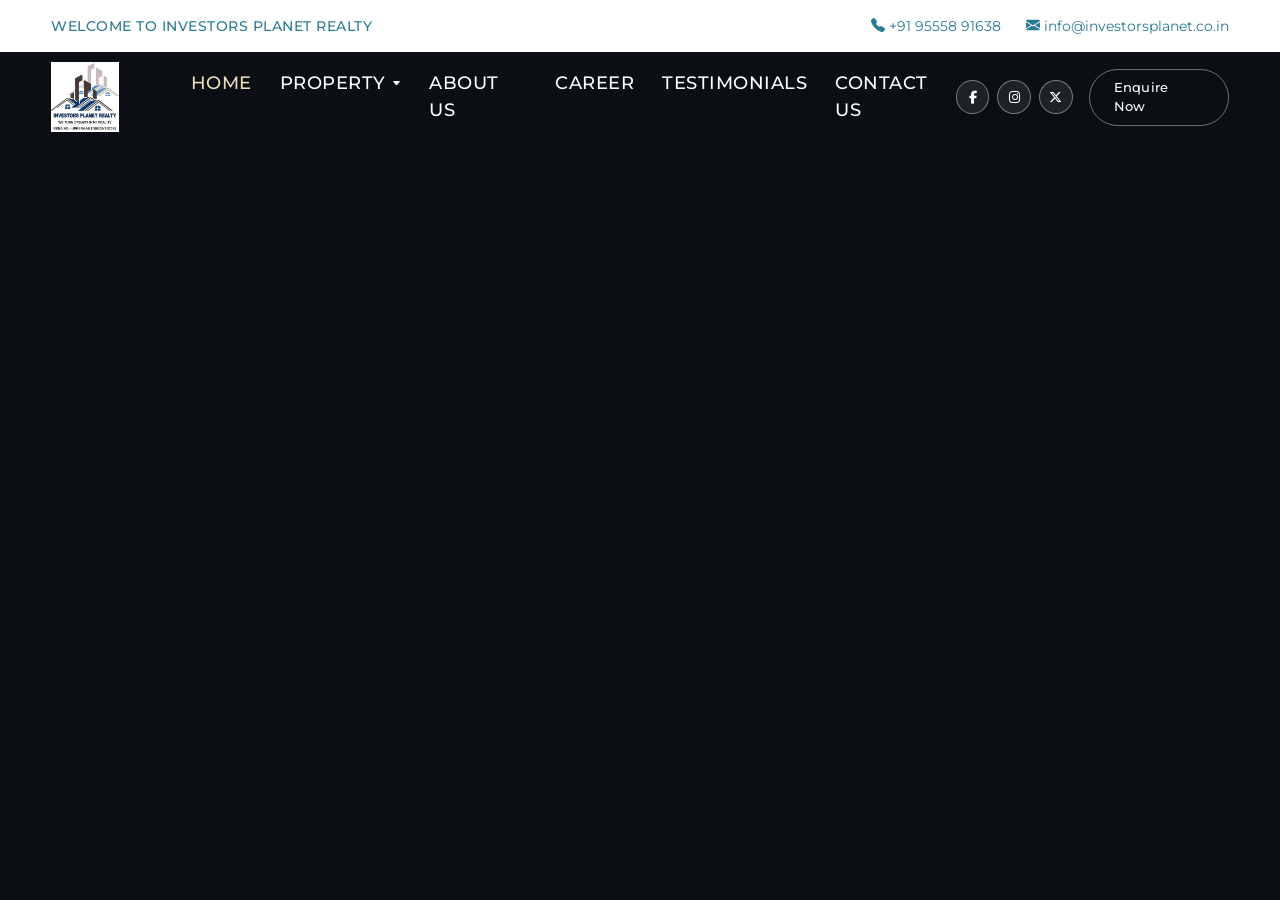
==== commit 47eb581a: "commit" ====
--- a/about.html
+++ b/about.html
@@ -33,7 +33,7 @@
     <nav class="custom-navbar">
         <div class="nav-container">
 
-            <a href="#" class="brand-box">
+            <a href="index.html" class="brand-box">
                 <img src="images/logo.webp" alt="Logo" class="site-logo">
             </a>
 
@@ -43,13 +43,22 @@
 
             <div class="desktop-menu">
                 <ul class="nav-links">
-                    <li><a href="#" class="active">Home</a></li>
-                    <li><a href="#">About</a></li>
-                    <li><a href="#">Properties</a></li>
-                    <li><a href="#">Projects</a></li>
-                    <li><a href="#">Investors</a></li>
-                    <li><a href="#">Blog</a></li>
-                    <li><a href="#">Contact</a></li>
+                    <li><a href="index.html" class="active">HOME</a></li>
+                    
+                    <li class="nav-dropdown">
+                        <a href="#">
+                            PROPERTY <i class="bi bi-caret-down-fill"></i>
+                        </a>
+                        <ul class="dropdown-menu-list">
+                            <li><a href="property.html">Commercial</a></li>
+                            <li><a href="residental.html">Residential</a></li>
+                        </ul>
+                    </li>
+
+                    <li><a href="about.html">ABOUT US</a></li>
+                    <li><a href="carareer.html">CAREER</a></li>
+                    <li><a href="testimonial.html">TESTIMONIALS</a></li>
+                    <li><a href="contact.html">CONTACT US</a></li>
                 </ul>
 
                 <div class="nav-actions">
@@ -72,24 +81,23 @@
         </div>
 
         <div class="drawer-links">
-            <a href="#" class="active">Home</a>
-            <a href="#">About</a>
-            <a href="#">Properties</a>
-            <a href="#">Projects</a>
-            <a href="#">Investors</a>
-            <a href="#">Blog</a>
-            <a href="#">Contact</a>
-        </div>
-
-        <div class="drawer-bottom">
-            <div class="drawer-socials">
-                <a href="#" class="social-btn"><i class="fa-brands fa-facebook-f"></i></a>
-                <a href="#" class="social-btn"><i class="fa-brands fa-instagram"></i></a>
-                <a href="#" class="social-btn"><i class="fa-brands fa-x-twitter"></i></a>
-            </div>
-            <a href="#reach" class="enquire-btn drawer-enquire">Enquire Now &rarr;</a>
-        </div>
-    </div>
+            <a href="index.html" class="active">HOME</a>
+            
+            <div class="drawer-accordion">
+                <a href="javascript:void(0)" class="drawer-dropdown-toggle">
+                    PROPERTY <i class="bi bi-chevron-down"></i>
+                </a>
+                <div class="drawer-submenu">
+                    <a href="commercial.html">• Commercial</a>
+                    <a href="residential.html">• Residential</a>
+                </div>
+            </div>
+
+            <a href="about.html">ABOUT US</a>
+            <a href="career.html">CAREER</a>
+            <a href="testimonials.html">TESTIMONIALS</a>
+            <a href="contact.html">CONTACT US</a>
+        </div>
 
 <!-- new  -->
  <section class="page-banner-section">
--- a/style.css
+++ b/style.css
@@ -1,639 +1,639 @@
 @import url('https://fonts.googleapis.com/css2?family=Cormorant+Garamond:ital,wght@0,400;0,500;0,600;1,400;1,500&family=Montserrat:wght@300;400;500;600&display=swap');
 
 :root {
-    --font-serif: 'Cormorant Garamond', serif;
-    --font-sans: 'Montserrat', sans-serif;
+  --font-serif: 'Cormorant Garamond', serif;
+  --font-sans: 'Montserrat', sans-serif;
 }
 
 * {
-    margin: 0;
-    padding: 0;
-    box-sizing: border-box;
+  margin: 0;
+  padding: 0;
+  box-sizing: border-box;
 }
 
 body {
-    font-family: var(--font-sans);
-    background-color: #0b0f14;
-    color: #ffffff;
-    overflow-x: hidden;
+  font-family: var(--font-sans);
+  background-color: #0b0f14;
+  color: #ffffff;
+  overflow-x: hidden;
 }
 
 .top-header {
-    background-color: #fff;
-    padding: 14px 0;
-    position: relative;
-    z-index: 1002;
+  background-color: #fff;
+  padding: 14px 0;
+  position: relative;
+  z-index: 1002;
 }
 
 .header-container {
-    width: 92%;
-    margin: 0 auto;
-    display: flex;
-    justify-content: space-between;
-    align-items: center;
+  width: 92%;
+  margin: 0 auto;
+  display: flex;
+  justify-content: space-between;
+  align-items: center;
 }
 
 .header-left span {
-    font-size: 14px;
-    font-weight: 500;
-    letter-spacing: 0.5px;
-    color: #2b7a94;
+  font-size: 14px;
+  font-weight: 500;
+  letter-spacing: 0.5px;
+  color: #2b7a94;
 }
 
 .header-right {
-    display: flex;
-    gap: 25px;
+  display: flex;
+  gap: 25px;
 }
 
 .header-right a {
-    font-size: 14px;
-    color: #2b7a94;
-    text-decoration: none;
-    transition: opacity 0.3s;
+  font-size: 14px;
+  color: #2b7a94;
+  text-decoration: none;
+  transition: opacity 0.3s;
 }
 
 .header-right a:hover {
-    opacity: 0.8;
+  opacity: 0.8;
 }
 
 .custom-navbar {
-    position: absolute;
-    top: 50px;
-    left: 0;
-    width: 100%;
-    padding: 12px 0;
-    z-index: 1001;
-    transition: all 0.4s ease;
+  position: absolute;
+  top: 50px;
+  left: 0;
+  width: 100%;
+  padding: 12px 0;
+  z-index: 1001;
+  transition: all 0.4s ease;
 }
 
 .custom-navbar.scrolled {
-    position: fixed;
-    top: 0;
-    background-color: #ffffff;
-    padding: 10px 0;
-    box-shadow: 0 4px 20px rgba(0, 0, 0, 0.12);
-    animation: navSlide 0.4s ease-in-out;
+  position: fixed;
+  top: 0;
+  background-color: #ffffff;
+  padding: 10px 0;
+  box-shadow: 0 4px 20px rgba(0, 0, 0, 0.12);
+  animation: navSlide 0.4s ease-in-out;
 }
 
 @keyframes navSlide {
-    0% {
-        transform: translateY(-100%);
-    }
-
-    100% {
-        transform: translateY(0);
-    }
+  0% {
+    transform: translateY(-100%);
+  }
+
+  100% {
+    transform: translateY(0);
+  }
 }
 
 .nav-container {
-    width: 92%;
-    margin: 0 auto;
-    display: flex;
-    justify-content: space-between;
-    align-items: center;
+  width: 92%;
+  margin: 0 auto;
+  display: flex;
+  justify-content: space-between;
+  align-items: center;
 }
 
 .brand-box {
-    display: flex;
-    align-items: center;
-    text-decoration: none;
+  display: flex;
+  align-items: center;
+  text-decoration: none;
 }
 
 .site-logo {
-    height: 70px;
-    width: auto;
-    object-fit: contain;
-    display: block;
+  height: 70px;
+  width: auto;
+  object-fit: contain;
+  display: block;
 }
 
 .desktop-menu {
-    display: flex;
-    align-items: center;
-    justify-content: space-between;
-    flex: 1;
-    margin-left: 40px;
+  display: flex;
+  align-items: center;
+  justify-content: space-between;
+  flex: 1;
+  margin-left: 40px;
 }
 
 .nav-links {
-    display: flex;
-    list-style: none;
-    gap: 28px;
-    margin: 0 auto;
+  display: flex;
+  list-style: none;
+  gap: 28px;
+  margin: 0 auto;
 }
 
 .nav-links a {
-    text-decoration: none;
-    font-size: 18px;
-    font-weight: 500;
-    color: #ffffff;
-    letter-spacing: 0.5px;
-    transition: color 0.3s;
+  text-decoration: none;
+  font-size: 18px;
+  font-weight: 500;
+  color: #ffffff;
+  letter-spacing: 0.5px;
+  transition: color 0.3s;
 }
 
 .nav-links a:hover,
 .nav-links a.active {
-    color: #eeddbb;
+  color: #eeddbb;
 }
 
 .custom-navbar.scrolled .nav-links a {
-    color: #333333;
+  color: #333333;
 }
 
 .custom-navbar.scrolled .nav-links a:hover,
 .custom-navbar.scrolled .nav-links a.active {
-    color: #2b7a94;
+  color: #2b7a94;
 }
 
 .nav-actions {
-    display: flex;
-    align-items: center;
-    gap: 8px;
+  display: flex;
+  align-items: center;
+  gap: 8px;
 }
 
 .social-btn {
-    width: 34px;
-    height: 34px;
-    border-radius: 50%;
-    border: 1px solid rgba(255, 255, 255, 0.4);
-    background-color: rgba(255, 255, 255, 0.08);
-    color: #ffffff;
-    display: inline-flex;
-    align-items: center;
-    justify-content: center;
-    font-size: 13px;
-    text-decoration: none;
-    transition: all 0.3s ease;
+  width: 34px;
+  height: 34px;
+  border-radius: 50%;
+  border: 1px solid rgba(255, 255, 255, 0.4);
+  background-color: rgba(255, 255, 255, 0.08);
+  color: #ffffff;
+  display: inline-flex;
+  align-items: center;
+  justify-content: center;
+  font-size: 13px;
+  text-decoration: none;
+  transition: all 0.3s ease;
 }
 
 .social-btn:hover {
-    background-color: #eeddbb;
-    border-color: #eeddbb;
-    color: #11151a;
-    transform: translateY(-2px);
+  background-color: #eeddbb;
+  border-color: #eeddbb;
+  color: #11151a;
+  transform: translateY(-2px);
 }
 
 .custom-navbar.scrolled .social-btn {
-    border-color: #cbd5e1;
-    background-color: #f1f5f9;
-    color: #1b374d;
+  border-color: #cbd5e1;
+  background-color: #f1f5f9;
+  color: #1b374d;
 }
 
 .custom-navbar.scrolled .social-btn:hover {
-    background-color: #2b7a94;
-    border-color: #2b7a94;
-    color: #ffffff;
+  background-color: #2b7a94;
+  border-color: #2b7a94;
+  color: #ffffff;
 }
 
 .enquire-btn {
-    font-family: var(--font-sans);
-    background-color: transparent;
-    color: #fff;
-    font-size: 13px;
-    font-weight: 500;
-    padding: 8px 24px;
-    border-radius: 50px;
-    text-decoration: none;
-    margin-left: 8px;
-    display: inline-flex;
-    align-items: center;
-    justify-content: center;
-    border: 1px solid rgba(255, 255, 255, 0.4);
-    letter-spacing: 0.3px;
-    transition: all 0.25s ease;
+  font-family: var(--font-sans);
+  background-color: transparent;
+  color: #fff;
+  font-size: 13px;
+  font-weight: 500;
+  padding: 8px 24px;
+  border-radius: 50px;
+  text-decoration: none;
+  margin-left: 8px;
+  display: inline-flex;
+  align-items: center;
+  justify-content: center;
+  border: 1px solid rgba(255, 255, 255, 0.4);
+  letter-spacing: 0.3px;
+  transition: all 0.25s ease;
 }
 
 .enquire-btn:hover {
-    background-color: #1b374d;
-    border-color: #1b374d;
-    color: #ffffff;
-    transform: translateY(-1px);
-    box-shadow: 0 4px 12px rgba(27, 55, 77, 0.15);
+  background-color: #1b374d;
+  border-color: #1b374d;
+  color: #ffffff;
+  transform: translateY(-1px);
+  box-shadow: 0 4px 12px rgba(27, 55, 77, 0.15);
 }
 
 .custom-navbar.scrolled .enquire-btn {
-    color: #1b374d;
-    border-color: rgba(27, 55, 77, 0.45);
-    background-color: transparent;
+  color: #1b374d;
+  border-color: rgba(27, 55, 77, 0.45);
+  background-color: transparent;
 }
 
 .custom-navbar.scrolled .enquire-btn:hover {
-    background-color: #2b7a94;
-    border-color: #2b7a94;
-    color: #ffffff;
+  background-color: #2b7a94;
+  border-color: #2b7a94;
+  color: #ffffff;
 }
 
 .nav-toggle-btn {
-    display: none;
-    background: none;
-    border: none;
-    color: #ffffff;
-    font-size: 30px;
-    cursor: pointer;
+  display: none;
+  background: none;
+  border: none;
+  color: #ffffff;
+  font-size: 30px;
+  cursor: pointer;
 }
 
 .custom-navbar.scrolled .nav-toggle-btn {
-    color: #1a2b49;
+  color: #1a2b49;
 }
 
 .side-overlay {
-    position: fixed;
-    inset: 0;
-    background-color: rgba(0, 0, 0, 0.6);
-    z-index: 1050;
-    opacity: 0;
-    visibility: hidden;
-    transition: all 0.3s;
+  position: fixed;
+  inset: 0;
+  background-color: rgba(0, 0, 0, 0.6);
+  z-index: 1050;
+  opacity: 0;
+  visibility: hidden;
+  transition: all 0.3s;
 }
 
 .side-overlay.active {
-    opacity: 1;
-    visibility: visible;
+  opacity: 1;
+  visibility: visible;
 }
 
 .side-drawer {
-    position: fixed;
-    top: 0;
-    right: 0;
-    width: 65%;
-    max-width: 300px;
-    height: 100vh;
-    background-color: #111827;
-    z-index: 1051;
-    transform: translateX(100%);
-    transition: transform 0.35s ease;
-    display: flex;
-    flex-direction: column;
-    justify-content: space-between;
-    padding: 20px;
+  position: fixed;
+  top: 0;
+  right: 0;
+  width: 65%;
+  max-width: 300px;
+  height: 100vh;
+  background-color: #111827;
+  z-index: 1051;
+  transform: translateX(100%);
+  transition: transform 0.35s ease;
+  display: flex;
+  flex-direction: column;
+  justify-content: space-between;
+  padding: 20px;
 }
 
 .side-drawer.active {
-    transform: translateX(0);
+  transform: translateX(0);
 }
 
 .drawer-top {
-    display: flex;
-    justify-content: space-between;
-    align-items: center;
-    border-bottom: 1px solid rgba(255, 255, 255, 0.1);
-    padding-bottom: 12px;
+  display: flex;
+  justify-content: space-between;
+  align-items: center;
+  border-bottom: 1px solid rgba(255, 255, 255, 0.1);
+  padding-bottom: 12px;
 }
 
 .drawer-top h4 {
-    font-family: var(--font-serif);
-    font-size: 20px;
-    margin: 0;
+  font-family: var(--font-serif);
+  font-size: 20px;
+  margin: 0;
 }
 
 .drawer-top button {
-    background: none;
-    border: none;
-    color: #ffffff;
-    font-size: 20px;
-    cursor: pointer;
+  background: none;
+  border: none;
+  color: #ffffff;
+  font-size: 20px;
+  cursor: pointer;
 }
 
 .drawer-links {
-    display: flex;
-    flex-direction: column;
-    gap: 16px;
-    margin: 20px 0;
+  display: flex;
+  flex-direction: column;
+  gap: 16px;
+  margin: 20px 0;
 }
 
 .drawer-links a {
-    text-decoration: none;
-    color: #cbd5e1;
-    font-size: 15px;
-    transition: color 0.2s;
+  text-decoration: none;
+  color: #cbd5e1;
+  font-size: 15px;
+  transition: color 0.2s;
 }
 
 .drawer-links a.active,
 .drawer-links a:hover {
-    color: #eeddbb;
+  color: #eeddbb;
 }
 
 .drawer-socials {
-    display: flex;
-    gap: 10px;
-    margin-bottom: 15px;
+  display: flex;
+  gap: 10px;
+  margin-bottom: 15px;
 }
 
 .drawer-enquire {
-    display: block;
-    text-align: center;
-    margin-left: 0;
+  display: block;
+  text-align: center;
+  margin-left: 0;
 }
 
 .hero-wrapper {
-    position: relative;
-    min-height: 90vh;
-    background: url('https://i.pinimg.com/736x/c6/52/f0/c652f0369cea39fcc236dcaf9c78ac26.jpg') center center / cover no-repeat;
-    display: flex;
-    flex-direction: column;
-    justify-content: flex-end;
+  position: relative;
+  min-height: 90vh;
+  background: url('https://i.pinimg.com/736x/c6/52/f0/c652f0369cea39fcc236dcaf9c78ac26.jpg') center center / cover no-repeat;
+  display: flex;
+  flex-direction: column;
+  justify-content: flex-end;
 }
 
 .hero-dark-layer {
-    position: absolute;
-    inset: 0;
-    background: linear-gradient(180deg,
-            rgba(14, 18, 22, 0.45) 0%,
-            rgba(14, 18, 22, 0.3) 40%,
-            rgba(10, 13, 16, 0.85) 85%,
-            rgba(8, 10, 13, 0.98) 100%);
-    z-index: 1;
+  position: absolute;
+  inset: 0;
+  background: linear-gradient(180deg,
+      rgba(14, 18, 22, 0.45) 0%,
+      rgba(14, 18, 22, 0.3) 40%,
+      rgba(10, 13, 16, 0.85) 85%,
+      rgba(8, 10, 13, 0.98) 100%);
+  z-index: 1;
 }
 
 .hero-inner {
-    position: relative;
-    z-index: 2;
-    width: 92%;
-    margin: 0 auto;
-    min-height: 100vh;
-    display: flex;
-    flex-direction: column;
-    justify-content: space-between;
-    padding-top: 140px;
-    padding-bottom: 30px;
+  position: relative;
+  z-index: 2;
+  width: 92%;
+  margin: 0 auto;
+  min-height: 100vh;
+  display: flex;
+  flex-direction: column;
+  justify-content: space-between;
+  padding-top: 140px;
+  padding-bottom: 30px;
 }
 
 .hero-middle {
-    display: flex;
-    justify-content: space-between;
-    align-items: center;
-    margin-top: auto;
-    margin-bottom: 50px;
-    gap: 40px;
+  display: flex;
+  justify-content: space-between;
+  align-items: center;
+  margin-top: auto;
+  margin-bottom: 50px;
+  gap: 40px;
 }
 
 .pill-tag {
-    display: inline-block;
-    border: 1px solid rgba(223, 197, 160, 0.4);
-    border-radius: 50px;
-    padding: 4px 14px;
-    margin-bottom: 22px;
-    background: rgba(223, 197, 160, 0.05);
+  display: inline-block;
+  border: 1px solid rgba(223, 197, 160, 0.4);
+  border-radius: 50px;
+  padding: 4px 14px;
+  margin-bottom: 22px;
+  background: rgba(223, 197, 160, 0.05);
 }
 
 .pill-tag span {
-    font-size: 10px;
-    font-weight: 500;
-    letter-spacing: 2px;
-    color: #d1c0a5;
+  font-size: 10px;
+  font-weight: 500;
+  letter-spacing: 2px;
+  color: #d1c0a5;
 }
 
 .main-heading {
-    font-family: var(--font-serif);
-    font-size: clamp(48px, 5.8vw, 92px);
-    line-height: 1.05;
-    font-weight: 500;
-    color: #f1ede6;
-    margin-bottom: 18px;
+  font-family: var(--font-serif);
+  font-size: clamp(48px, 5.8vw, 92px);
+  line-height: 1.05;
+  font-weight: 500;
+  color: #f1ede6;
+  margin-bottom: 18px;
 }
 
 .main-heading span {
-    font-family: var(--font-serif);
-    /* font-style: italic; */
-    font-weight: 500;
-    color: #e6c08e;
+  font-family: var(--font-serif);
+  /* font-style: italic; */
+  font-weight: 500;
+  color: #e6c08e;
 }
 
 .sub-heading {
-    font-size: 14px;
-    line-height: 1.6;
-    color: #a7adb4;
-    font-weight: 500;
-    margin-bottom: 28px;
+  font-size: 14px;
+  line-height: 1.6;
+  color: #a7adb4;
+  font-weight: 500;
+  margin-bottom: 28px;
 }
 
 .explore-action-btn {
-    display: inline-flex;
-    align-items: center;
-    gap: 10px;
-    background-color: #eeddbb;
-    color: #1a1e24;
-    padding: 12px 24px;
-    border-radius: 40px;
-    font-size: 13px;
-    font-weight: 500;
-    text-decoration: none;
-    transition: all 0.3s;
+  display: inline-flex;
+  align-items: center;
+  gap: 10px;
+  background-color: #eeddbb;
+  color: #1a1e24;
+  padding: 12px 24px;
+  border-radius: 40px;
+  font-size: 13px;
+  font-weight: 500;
+  text-decoration: none;
+  transition: all 0.3s;
 }
 
 .explore-action-btn:hover {
-    background-color: #dfba73;
-    color: #0b0f14;
-    transform: translateX(4px);
+  background-color: #dfba73;
+  color: #0b0f14;
+  transform: translateX(4px);
 }
 
 .property-box {
-    position: relative;
-    width: 320px;
+  position: relative;
+  width: 320px;
 }
 
 .property-content {
-    background: rgba(255, 255, 255, 0.95);
-    backdrop-filter: blur(10px);
-    border-radius: 14px;
-    padding: 10px;
-    display: flex;
-    align-items: center;
-    gap: 12px;
-    box-shadow: 0 20px 40px rgba(0, 0, 0, 0.35);
-    transition: transform 0.3s;
+  background: rgba(255, 255, 255, 0.95);
+  backdrop-filter: blur(10px);
+  border-radius: 14px;
+  padding: 10px;
+  display: flex;
+  align-items: center;
+  gap: 12px;
+  box-shadow: 0 20px 40px rgba(0, 0, 0, 0.35);
+  transition: transform 0.3s;
 }
 
 .property-content:hover {
-    transform: translateY(-4px);
+  transform: translateY(-4px);
 }
 
 .prop-thumb {
-    width: 76px;
-    height: 60px;
-    border-radius: 8px;
-    overflow: hidden;
-    flex-shrink: 0;
+  width: 76px;
+  height: 60px;
+  border-radius: 8px;
+  overflow: hidden;
+  flex-shrink: 0;
 }
 
 .prop-thumb img {
-    width: 100%;
-    height: 100%;
-    object-fit: cover;
+  width: 100%;
+  height: 100%;
+  object-fit: cover;
 }
 
 .prop-text h5 {
-    font-family: var(--font-sans);
-    font-size: 13px;
-    font-weight: 600;
-    color: #1e252d;
-    margin: 0 0 2px 0;
+  font-family: var(--font-sans);
+  font-size: 13px;
+  font-weight: 600;
+  color: #1e252d;
+  margin: 0 0 2px 0;
 }
 
 .prop-text p {
-    font-size: 11px;
-    color: #7b848e;
-    margin: 0 0 4px 0;
+  font-size: 11px;
+  color: #7b848e;
+  margin: 0 0 4px 0;
 }
 
 .prop-text a {
-    font-size: 11px;
-    color: #555e68;
-    text-decoration: none;
-    font-weight: 500;
+  font-size: 11px;
+  color: #555e68;
+  text-decoration: none;
+  font-weight: 500;
 }
 
 .prop-play {
-    width: 34px;
-    height: 34px;
-    border-radius: 50%;
-    background-color: #11151a;
-    color: #ffffff;
-    display: flex;
-    align-items: center;
-    justify-content: center;
-    font-size: 15px;
-    cursor: pointer;
-    flex-shrink: 0;
-    transition: all 0.2s;
+  width: 34px;
+  height: 34px;
+  border-radius: 50%;
+  background-color: #11151a;
+  color: #ffffff;
+  display: flex;
+  align-items: center;
+  justify-content: center;
+  font-size: 15px;
+  cursor: pointer;
+  flex-shrink: 0;
+  transition: all 0.2s;
 }
 
 .prop-play:hover {
-    background-color: #eeddbb;
-    color: #11151a;
-    transform: scale(1.08);
+  background-color: #eeddbb;
+  color: #11151a;
+  transform: scale(1.08);
 }
 
 .sold-ring {
-    position: absolute;
-    top: -14px;
-    left: -14px;
-    width: 48px;
-    height: 48px;
-    background-color: #2b7a94;
-    /* border: 1px dashed #2b7a94; */
-    border-radius: 50%;
-    display: flex;
-    align-items: center;
-    justify-content: center;
-    z-index: 5;
-    box-shadow: 0 4px 10px rgba(0, 0, 0, 0.15);
+  position: absolute;
+  top: -14px;
+  left: -14px;
+  width: 48px;
+  height: 48px;
+  background-color: #2b7a94;
+  /* border: 1px dashed #2b7a94; */
+  border-radius: 50%;
+  display: flex;
+  align-items: center;
+  justify-content: center;
+  z-index: 5;
+  box-shadow: 0 4px 10px rgba(0, 0, 0, 0.15);
 }
 
 .sold-ring span {
-    font-size: 9px;
-    font-weight: 700;
-    color: #fff;
-    letter-spacing: 0.8px;
+  font-size: 9px;
+  font-weight: 700;
+  color: #fff;
+  letter-spacing: 0.8px;
 }
 
 .sold-ring::before,
 .sold-ring::after {
-    content: '';
-    position: absolute;
-    inset: 0;
-    border-radius: 50%;
-    border: 1.5px solid #2b7a94;
-    animation: pulseRing 2s infinite ease-out;
+  content: '';
+  position: absolute;
+  inset: 0;
+  border-radius: 50%;
+  border: 1.5px solid #2b7a94;
+  animation: pulseRing 2s infinite ease-out;
 }
 
 .sold-ring::after {
-    animation-delay: 1s;
+  animation-delay: 1s;
 }
 
 @keyframes pulseRing {
-    0% {
-        transform: scale(1);
-        opacity: 0.8;
-    }
-
-    100% {
-        transform: scale(1.6);
-        opacity: 0;
-    }
+  0% {
+    transform: scale(1);
+    opacity: 0.8;
+  }
+
+  100% {
+    transform: scale(1.6);
+    opacity: 0;
+  }
 }
 
 .hero-bottom-stats {
-    padding-top: 24px;
-    border-top: 1px solid rgba(255, 255, 255, 0.12);
+  padding-top: 24px;
+  border-top: 1px solid rgba(255, 255, 255, 0.12);
 }
 
 .stats-half-container {
-    width: 50%;
-    display: flex;
-    justify-content: space-between;
+  width: 50%;
+  display: flex;
+  justify-content: space-between;
+  gap: 30px;
+}
+
+.stat-unit {
+  cursor: default;
+  transition: transform 0.3s;
+}
+
+.stat-unit:hover {
+  transform: translateY(-3px);
+}
+
+.stat-unit h2 {
+  /* font-family: var(--font-sans); */
+  font-family: var(--font-serif);
+  font-size: 46px;
+  font-weight: 400;
+  color: #f1ede6;
+  margin-bottom: 4px;
+  line-height: 1;
+  transition: color 0.3s;
+}
+
+.stat-unit:hover h2 {
+  color: #eeddbb;
+}
+
+.stat-unit p {
+  font-size: 11px;
+  color: #7b848e;
+  font-weight: 400;
+  margin: 0;
+}
+
+@media (max-width: 991px) {
+  .top-header {
+    display: none;
+  }
+
+  .custom-navbar {
+    top: 0;
+    padding: 14px 0;
+  }
+
+  .desktop-menu {
+    display: none;
+  }
+
+  .nav-toggle-btn {
+    display: block;
+  }
+
+  .hero-inner {
+    padding-top: 100px;
+  }
+
+  .hero-middle {
+    flex-direction: column;
+    align-items: flex-start;
     gap: 30px;
-}
-
-.stat-unit {
-    cursor: default;
-    transition: transform 0.3s;
-}
-
-.stat-unit:hover {
-    transform: translateY(-3px);
-}
-
-.stat-unit h2 {
-    /* font-family: var(--font-sans); */
-    font-family: var(--font-serif);
-    font-size: 46px;
-    font-weight: 400;
-    color: #f1ede6;
-    margin-bottom: 4px;
-    line-height: 1;
-    transition: color 0.3s;
-}
-
-.stat-unit:hover h2 {
-    color: #eeddbb;
-}
-
-.stat-unit p {
-    font-size: 11px;
-    color: #7b848e;
-    font-weight: 400;
-    margin: 0;
-}
-
-@media (max-width: 991px) {
-    .top-header {
-        display: none;
-    }
-
-    .custom-navbar {
-        top: 0;
-        padding: 14px 0;
-    }
-
-    .desktop-menu {
-        display: none;
-    }
-
-    .nav-toggle-btn {
-        display: block;
-    }
-
-    .hero-inner {
-        padding-top: 100px;
-    }
-
-    .hero-middle {
-        flex-direction: column;
-        align-items: flex-start;
-        gap: 30px;
-    }
-
-    .property-box {
-        width: 100%;
-        max-width: 320px;
-    }
-
-    .stats-half-container {
-        width: 100%;
-        display: grid;
-        grid-template-columns: repeat(2, 1fr);
-        gap: 20px;
-    }
+  }
+
+  .property-box {
+    width: 100%;
+    max-width: 320px;
+  }
+
+  .stats-half-container {
+    width: 100%;
+    display: grid;
+    grid-template-columns: repeat(2, 1fr);
+    gap: 20px;
+  }
 }
 
 /* about css  */
@@ -943,9 +943,11 @@
     flex-direction: column;
     gap: 40px;
   }
+
   .image-panel {
     width: 100%;
   }
+
   .floating-experience {
     right: 20px;
   }
@@ -955,6 +957,7 @@
   .form-grid {
     flex-direction: column;
   }
+
   .features-list {
     flex-direction: column;
   }
@@ -1000,12 +1003,13 @@
   margin: 0;
 }
 
+/* 
 .header-right {
   display: flex;
   align-items: center;
   gap: 40px;
   max-width: 540px;
-}
+} */
 
 .section-desc-text {
   font-family: var(--font-sans);
@@ -1077,13 +1081,11 @@
 .card-gradient-overlay {
   position: absolute;
   inset: 0;
-  background: linear-gradient(
-    180deg,
-    rgba(11, 15, 20, 0.15) 0%,
-    rgba(11, 15, 20, 0.4) 40%,
-    rgba(11, 15, 20, 0.95) 90%,
-    #0b0f14 100%
-  );
+  background: linear-gradient(180deg,
+      rgba(11, 15, 20, 0.15) 0%,
+      rgba(11, 15, 20, 0.4) 40%,
+      rgba(11, 15, 20, 0.95) 90%,
+      #0b0f14 100%);
   z-index: 2;
 }
 
@@ -1167,15 +1169,18 @@
     align-items: flex-start;
     gap: 20px;
   }
+
   .header-right {
     flex-direction: column;
     align-items: flex-start;
     gap: 20px;
   }
+
   .property-type-card {
     height: 380px;
   }
 }
+
 /* new css / */
 .selling-projects-section {
   background-color: #faf8f5;
@@ -1360,6 +1365,7 @@
     align-items: flex-start;
     gap: 20px;
   }
+
   .projects-header-row .header-right {
     flex-direction: column;
     align-items: flex-start;
@@ -1436,7 +1442,7 @@
 .partner-logo-card {
   background-color: #ffffff;
   border-radius: 14px;
-  height: 80px;
+  height: 100px;
   display: flex;
   align-items: center;
   justify-content: center;
@@ -1453,15 +1459,15 @@
 
 .partner-img {
   max-width: 100%;
-  max-height: 40px;
+  max-height: 100px;
   object-fit: contain;
-  filter: grayscale(100%);
+  /* filter: grayscale(100%); */
   opacity: 0.85;
   transition: all 0.3s ease;
 }
 
 .partner-logo-card:hover .partner-img {
-  filter: grayscale(0%);
+  /* filter: grayscale(0%); */
   opacity: 1;
 }
 
@@ -1494,12 +1500,14 @@
     align-items: flex-start;
     gap: 20px;
   }
+
   .partners-header-row .header-right {
     flex-direction: column;
     align-items: flex-start;
     gap: 20px;
   }
 }
+
 /* new css  */
 .blogs-section {
   background-color: #faf8f5;
@@ -1672,11 +1680,13 @@
     align-items: flex-start;
     gap: 20px;
   }
+
   .blogs-header-right {
     flex-direction: column;
     align-items: flex-start;
     gap: 15px;
   }
+
   .blogs-grid {
     grid-template-columns: repeat(2, 1fr);
     gap: 20px;
@@ -1688,12 +1698,13 @@
     grid-template-columns: 1fr;
   }
 }
+
 /* new css  */
 .featured-landmark-section {
   position: relative;
   width: 100%;
   min-height: 480px;
-  background: url('https://images.unsplash.com/photo-1486406146926-c627a92ad1ab?auto=format&fit=crop&w=1920&q=85') center center / cover no-repeat;
+  background: url('https://i.pinimg.com/1200x/77/00/ac/7700acfe975dab47b21cc8e21bb9af12.jpg') center center / cover no-repeat;
   display: flex;
   align-items: center;
   overflow: hidden;
@@ -1702,13 +1713,11 @@
 .landmark-bg-overlay {
   position: absolute;
   inset: 0;
-  background: linear-gradient(
-    90deg,
-    rgba(11, 15, 20, 0.92) 0%,
-    rgba(11, 15, 20, 0.7) 40%,
-    rgba(11, 15, 20, 0.4) 60%,
-    rgba(11, 15, 20, 0.9) 100%
-  );
+  background: linear-gradient(90deg,
+      rgba(11, 15, 20, 0.92) 0%,
+      rgba(11, 15, 20, 0.7) 40%,
+      rgba(11, 15, 20, 0.4) 60%,
+      rgba(11, 15, 20, 0.9) 100%);
   z-index: 1;
 }
 
@@ -1827,6 +1836,7 @@
   0% {
     transform: rotate(0deg);
   }
+
   100% {
     transform: rotate(360deg);
   }
@@ -1870,10 +1880,12 @@
     align-items: flex-start;
     gap: 40px;
   }
+
   .landmark-center-play {
     width: 100%;
     margin: 10px 0;
   }
+
   .landmark-right-stats {
     width: 100%;
     flex-direction: row;
@@ -1884,6 +1896,7 @@
     padding-top: 24px;
   }
 }
+
 /* new css  */
 .main-footer-section {
   background-color: #0b0f14;
@@ -1911,7 +1924,7 @@
 }
 
 .footer-logo {
-  height: 40px;
+  height: 100px;
   width: auto;
   object-fit: contain;
 }
@@ -2101,6 +2114,7 @@
     grid-template-columns: repeat(2, 1fr);
     gap: 30px;
   }
+
   .footer-bottom-bar {
     flex-direction: column;
     text-align: center;
@@ -2113,12 +2127,13 @@
     grid-template-columns: 1fr;
   }
 }
+
 /* new css / */
 .page-banner-section {
   position: relative;
   width: 100%;
   min-height: 520px;
-  background: url('https://images.unsplash.com/photo-1545324418-cc1a3fa10c00?auto=format&fit=crop&w=1920&q=85') center center / cover no-repeat;
+  background: url('https://i.pinimg.com/736x/1e/1c/2f/1e1c2f004d9115bcaa4b8ec86c87bcba.jpg') center center / cover no-repeat;
   display: flex;
   align-items: center;
   justify-content: center;
@@ -2130,12 +2145,10 @@
 .banner-dark-overlay {
   position: absolute;
   inset: 0;
-  background: linear-gradient(
-    180deg,
-    rgba(11, 15, 20, 0.55) 0%,
-    rgba(11, 15, 20, 0.75) 60%,
-    rgba(11, 15, 20, 0.95) 100%
-  );
+  background: linear-gradient(180deg,
+      rgba(11, 15, 20, 0.55) 0%,
+      rgba(11, 15, 20, 0.75) 60%,
+      rgba(11, 15, 20, 0.95) 100%);
   z-index: 1;
 }
 
@@ -2590,12 +2603,14 @@
 }
 
 @media (max-width: 576px) {
+
   .two-col-inputs,
   .info-cards-grid {
     grid-template-columns: 1fr;
     flex-direction: column;
   }
 }
+
 .find-us-section {
   background-color: #faf8f5;
   padding: 90px 0;
@@ -2777,6 +2792,7 @@
     gap: 16px;
   }
 }
+
 .faq-section {
   background-color: #faf8f5;
   padding: 90px 0 100px 0;
@@ -2963,15 +2979,18 @@
     grid-template-columns: 1fr;
     gap: 40px;
   }
+
   .faq-img-wrapper {
     height: 380px;
   }
+
   .faq-header-bar {
     flex-direction: column;
     align-items: flex-start;
     gap: 15px;
   }
 }
+
 .cta-banner-section {
   position: relative;
   width: 100%;
@@ -2988,11 +3007,9 @@
 .cta-overlay-dark {
   position: absolute;
   inset: 0;
-  background: linear-gradient(
-    180deg,
-    rgba(11, 15, 20, 0.75) 0%,
-    rgba(11, 15, 20, 0.88) 100%
-  );
+  background: linear-gradient(180deg,
+      rgba(11, 15, 20, 0.75) 0%,
+      rgba(11, 15, 20, 0.88) 100%);
   z-index: 1;
 }
 
@@ -3064,6 +3081,7 @@
     padding: 60px 16px;
   }
 }
+
 /* conatct css end  */
 .about-overview-section {
   background-color: #faf8f5;
@@ -3262,6 +3280,7 @@
     grid-template-columns: 1fr;
     gap: 50px;
   }
+
   .overview-left-visual {
     max-width: 500px;
     margin: 0 auto;
@@ -3272,6 +3291,7 @@
   .pillars-feature-grid {
     grid-template-columns: 1fr;
   }
+
   .stats-counter-strip {
     display: grid;
     grid-template-columns: repeat(2, 1fr);
@@ -3439,6 +3459,7 @@
   .services-grid {
     grid-template-columns: 1fr;
   }
+
   .service-card {
     padding: 30px 24px;
   }
@@ -3606,11 +3627,13 @@
     align-items: flex-start;
     gap: 20px;
   }
+
   .team-header-row .header-right {
     flex-direction: column;
     align-items: flex-start;
     gap: 15px;
   }
+
   .team-img-wrap {
     height: 280px;
   }
@@ -3827,10 +3850,12 @@
   .values-grid {
     grid-template-columns: repeat(2, 1fr);
   }
+
   .timeline-horizontal-grid {
     grid-template-columns: repeat(2, 1fr);
     gap: 40px 20px;
   }
+
   .timeline-horizontal-grid::before {
     display: none;
   }
@@ -3840,6 +3865,7 @@
   .values-grid {
     grid-template-columns: 1fr;
   }
+
   .timeline-horizontal-grid {
     grid-template-columns: 1fr;
   }
@@ -4125,6 +4151,7 @@
     align-items: flex-start;
     gap: 16px;
   }
+
   .hiring-content-grid {
     grid-template-columns: 1fr;
   }
@@ -4136,6 +4163,7 @@
     align-items: flex-start;
     gap: 16px;
   }
+
   .call-now-btn {
     width: 100%;
     justify-content: center;
@@ -4331,6 +4359,7 @@
   0% {
     transform: translateY(0px) rotate(0deg);
   }
+
   100% {
     transform: translateY(-10px) rotate(6deg);
   }
@@ -4490,6 +4519,7 @@
     align-items: flex-start;
     gap: 20px;
   }
+
   .feedback-header-row .header-right {
     flex-direction: column;
     align-items: flex-start;
@@ -4669,6 +4699,7 @@
   .video-stories-grid {
     grid-template-columns: 1fr;
   }
+
   .video-thumb-wrap {
     height: 200px;
   }
@@ -4907,4 +4938,411 @@
     align-items: flex-start;
     gap: 20px;
   }
+}
+
+.floating-call-btn {
+  position: fixed;
+  bottom: 28px;
+  right: 28px;
+  width: 56px;
+  height: 56px;
+  background-color: #25d366;
+  border-radius: 50%;
+  display: flex;
+  align-items: center;
+  justify-content: center;
+  color: #ffffff;
+  box-shadow: 0 8px 24px rgba(37, 211, 102, 0.4);
+  z-index: 999;
+  text-decoration: none;
+  transition: all 0.35s cubic-bezier(0.16, 1, 0.3, 1);
+}
+
+.floating-call-btn svg {
+  width: 26px;
+  height: 26px;
+  fill: #ffffff;
+  transition: transform 0.3s ease;
+}
+
+.call-btn-pulse {
+  position: absolute;
+  inset: -4px;
+  border-radius: 50%;
+  border: 2px solid #25d366;
+  animation: callPulseWave 2s infinite cubic-bezier(0.25, 1, 0.5, 1);
+  pointer-events: none;
+}
+
+@keyframes callPulseWave {
+  0% {
+    transform: scale(0.95);
+    opacity: 0.9;
+  }
+
+  100% {
+    transform: scale(1.45);
+    opacity: 0;
+  }
+}
+
+.floating-call-btn:hover {
+  transform: scale(1.08) translateY(-3px);
+  box-shadow: 0 12px 28px rgba(37, 211, 102, 0.55);
+}
+
+.floating-call-btn:hover svg {
+  transform: rotate(15deg) scale(1.1);
+}
+
+.commercial-grid-section {
+  background-color: #f7f6f2;
+  padding: 60px 0 90px 0;
+  width: 100%;
+}
+
+.property-container {
+  width: 93%;
+  max-width: 1600px;
+  margin: 0 auto;
+}
+
+/* Header Row */
+.property-header-row {
+  display: flex;
+  justify-content: space-between;
+  align-items: flex-start;
+  margin-bottom: 35px;
+  gap: 20px;
+}
+
+.main-title-serif {
+  font-family: 'Playfair Display', Georgia, serif;
+  font-size: clamp(32px, 3.2vw, 48px);
+  color: #2b353e;
+  font-weight: 400;
+  line-height: 1.1;
+  margin: 0 0 10px 0;
+}
+
+.header-subtitle {
+  font-family: 'Inter', system-ui, sans-serif;
+  font-size: 13px;
+  color: #7a828a;
+  margin: 0;
+  max-width: 540px;
+}
+
+/* Property Switcher Buttons */
+/* .header-right {
+  display: flex;
+  flex-direction: column;
+  align-items: flex-end;
+  gap: 8px;
+} */
+
+.switcher-tag {
+  font-family: 'Inter', system-ui, sans-serif;
+  font-size: 10px;
+  letter-spacing: 1.5px;
+  color: #8c939b;
+  font-weight: 600;
+  text-transform: uppercase;
+}
+
+.prop-type-pill-wrap {
+  display: flex;
+  gap: 12px;
+  align-items: center;
+}
+
+.type-pill {
+  font-family: 'Inter', system-ui, sans-serif;
+  font-size: 12.5px;
+  color: #636b75;
+  text-decoration: none;
+  padding: 7px 18px;
+  border-radius: 50px;
+  font-weight: 500;
+  transition: all 0.25s ease;
+}
+
+.type-pill.active {
+  background-color: #263849;
+  color: #ffffff;
+}
+
+.type-pill:hover:not(.active) {
+  color: #111822;
+}
+
+/* 4 Columns x 2 Rows Grid */
+.property-cards-grid {
+  display: grid;
+  grid-template-columns: repeat(4, 1fr);
+  gap: 22px;
+}
+
+/* Card Styling */
+.prop-grid-card {
+  background-color: #ffffff;
+  border: 1px solid #eae6df;
+  border-radius: 16px;
+  overflow: hidden;
+  display: flex;
+  flex-direction: column;
+  box-shadow: 0 4px 18px rgba(0, 0, 0, 0.02);
+  transition: transform 0.3s ease, box-shadow 0.3s ease, border-color 0.3s ease;
+}
+
+.prop-grid-card:hover {
+  transform: translateY(-5px);
+  border-color: #c9b48f;
+  box-shadow: 0 14px 30px rgba(0, 0, 0, 0.06);
+}
+
+.card-img-box {
+  position: relative;
+  width: 100%;
+  height: 180px;
+  overflow: hidden;
+}
+
+.card-img-box img {
+  width: 100%;
+  height: 100%;
+  object-fit: cover;
+  transition: transform 0.5s ease;
+}
+
+.prop-grid-card:hover .card-img-box img {
+  transform: scale(1.05);
+}
+
+.location-pill {
+  position: absolute;
+  top: 12px;
+  left: 12px;
+  background-color: rgba(30, 44, 58, 0.88);
+  backdrop-filter: blur(4px);
+  color: #ffffff;
+  font-family: 'Inter', system-ui, sans-serif;
+  font-size: 10.5px;
+  font-weight: 500;
+  padding: 3.5px 11px;
+  border-radius: 20px;
+  display: inline-flex;
+  align-items: center;
+  gap: 5px;
+  z-index: 2;
+}
+
+.location-pill i {
+  color: #e5cf9f;
+  font-size: 10px;
+}
+
+.card-body-box {
+  padding: 18px 18px 20px 18px;
+  display: flex;
+  flex-direction: column;
+  flex-grow: 1;
+}
+
+.prop-name {
+  font-family: 'Playfair Display', Georgia, serif;
+  font-size: 17px;
+  font-weight: 600;
+  color: #2b353e;
+  margin: 0 0 8px 0;
+  line-height: 1.25;
+}
+
+.prop-text {
+  font-family: 'Inter', system-ui, sans-serif;
+  font-size: 11.5px;
+  line-height: 1.55;
+  color: #757c85;
+  margin: 0 0 16px 0;
+  flex-grow: 1;
+}
+
+.learn-link {
+  font-family: 'Inter', system-ui, sans-serif;
+  font-size: 11.5px;
+  font-weight: 600;
+  color: #3b4550;
+  text-decoration: none;
+  display: inline-flex;
+  align-items: center;
+  gap: 6px;
+  transition: all 0.2s ease;
+  margin-top: auto;
+}
+
+.learn-link i {
+  transition: transform 0.2s ease;
+}
+
+.learn-link:hover {
+  color: #2b7a94;
+}
+
+.learn-link:hover i {
+  transform: translateX(3px);
+}
+
+@media (max-width: 1200px) {
+  .property-cards-grid {
+    grid-template-columns: repeat(3, 1fr);
+  }
+}
+
+@media (max-width: 860px) {
+  .property-header-row {
+    flex-direction: column;
+    align-items: flex-start;
+  }
+
+  .header-right {
+    align-items: flex-start;
+  }
+
+  .property-cards-grid {
+    grid-template-columns: repeat(2, 1fr);
+  }
+}
+
+@media (max-width: 540px) {
+  .property-cards-grid {
+    grid-template-columns: 1fr;
+  }
+}
+
+.switcher-tag {
+  font-family: 'Inter', system-ui, sans-serif;
+  font-size: 11px;
+  letter-spacing: 2px;
+  color: #8c939b;
+  font-weight: 600;
+  text-transform: uppercase;
+}
+
+.prop-type-pill-wrap {
+  display: flex;
+  align-items: center;
+  gap: 16px;
+}
+
+.type-pill {
+  font-family: 'Inter', system-ui, sans-serif;
+  font-size: 13px;
+  color: #6d7580;
+  text-decoration: none;
+  font-weight: 500;
+  padding: 8px 20px;
+  border-radius: 50px;
+  transition: all 0.25s ease;
+  display: inline-flex;
+  align-items: center;
+  justify-content: center;
+}
+
+.type-pill.active {
+  background-color: #172331;
+  color: #ffffff;
+  font-weight: 500;
+  box-shadow: 0 4px 14px rgba(23, 35, 49, 0.2);
+}
+
+.type-pill:hover:not(.active) {
+  color: #111822;
+}
+
+.nav-links li.nav-dropdown {
+  position: relative;
+}
+
+.nav-links li.nav-dropdown > a {
+  display: inline-flex;
+  align-items: center;
+  gap: 6px;
+}
+
+.nav-links li.nav-dropdown .bi-caret-down-fill {
+  font-size: 9px;
+  transition: transform 0.25s ease;
+}
+
+.nav-links li.nav-dropdown:hover .bi-caret-down-fill {
+  transform: rotate(180deg);
+}
+
+.dropdown-menu-list {
+  position: absolute;
+  top: 100%;
+  left: 0;
+  min-width: 175px;
+  background-color: #ffffff;
+  border: 1px solid #eae6df;
+  border-radius: 8px;
+  padding: 8px 0;
+  box-shadow: 0 10px 25px rgba(0, 0, 0, 0.08);
+  list-style: none;
+  margin: 0;
+  opacity: 0;
+  visibility: hidden;
+  transform: translateY(10px);
+  transition: opacity 0.25s ease, transform 0.25s ease, visibility 0.25s ease;
+  z-index: 1050;
+}
+
+.nav-links li.nav-dropdown:hover .dropdown-menu-list {
+  opacity: 1;
+  visibility: visible;
+  transform: translateY(0);
+}
+
+.dropdown-menu-list li {
+  width: 100%;
+}
+
+.dropdown-menu-list li a {
+  display: block;
+  padding: 9px 20px;
+  font-size: 13px;
+  color: #4a5568;
+  text-decoration: none;
+  transition: background-color 0.2s ease, color 0.2s ease, padding-left 0.2s ease;
+}
+
+.dropdown-menu-list li a:hover {
+  background-color: #f7f5f0;
+  color: #111822;
+  padding-left: 24px;
+}
+
+.drawer-accordion {
+  display: flex;
+  flex-direction: column;
+}
+
+.drawer-dropdown-toggle {
+  display: flex !important;
+  justify-content: space-between;
+  align-items: center;
+}
+
+.drawer-submenu {
+  display: flex;
+  flex-direction: column;
+  padding-left: 18px;
+  gap: 10px;
+  margin-top: 6px;
+  margin-bottom: 8px;
+}
+
+.drawer-submenu a {
+  font-size: 14px !important;
+  color: #7b848e !important;
 }
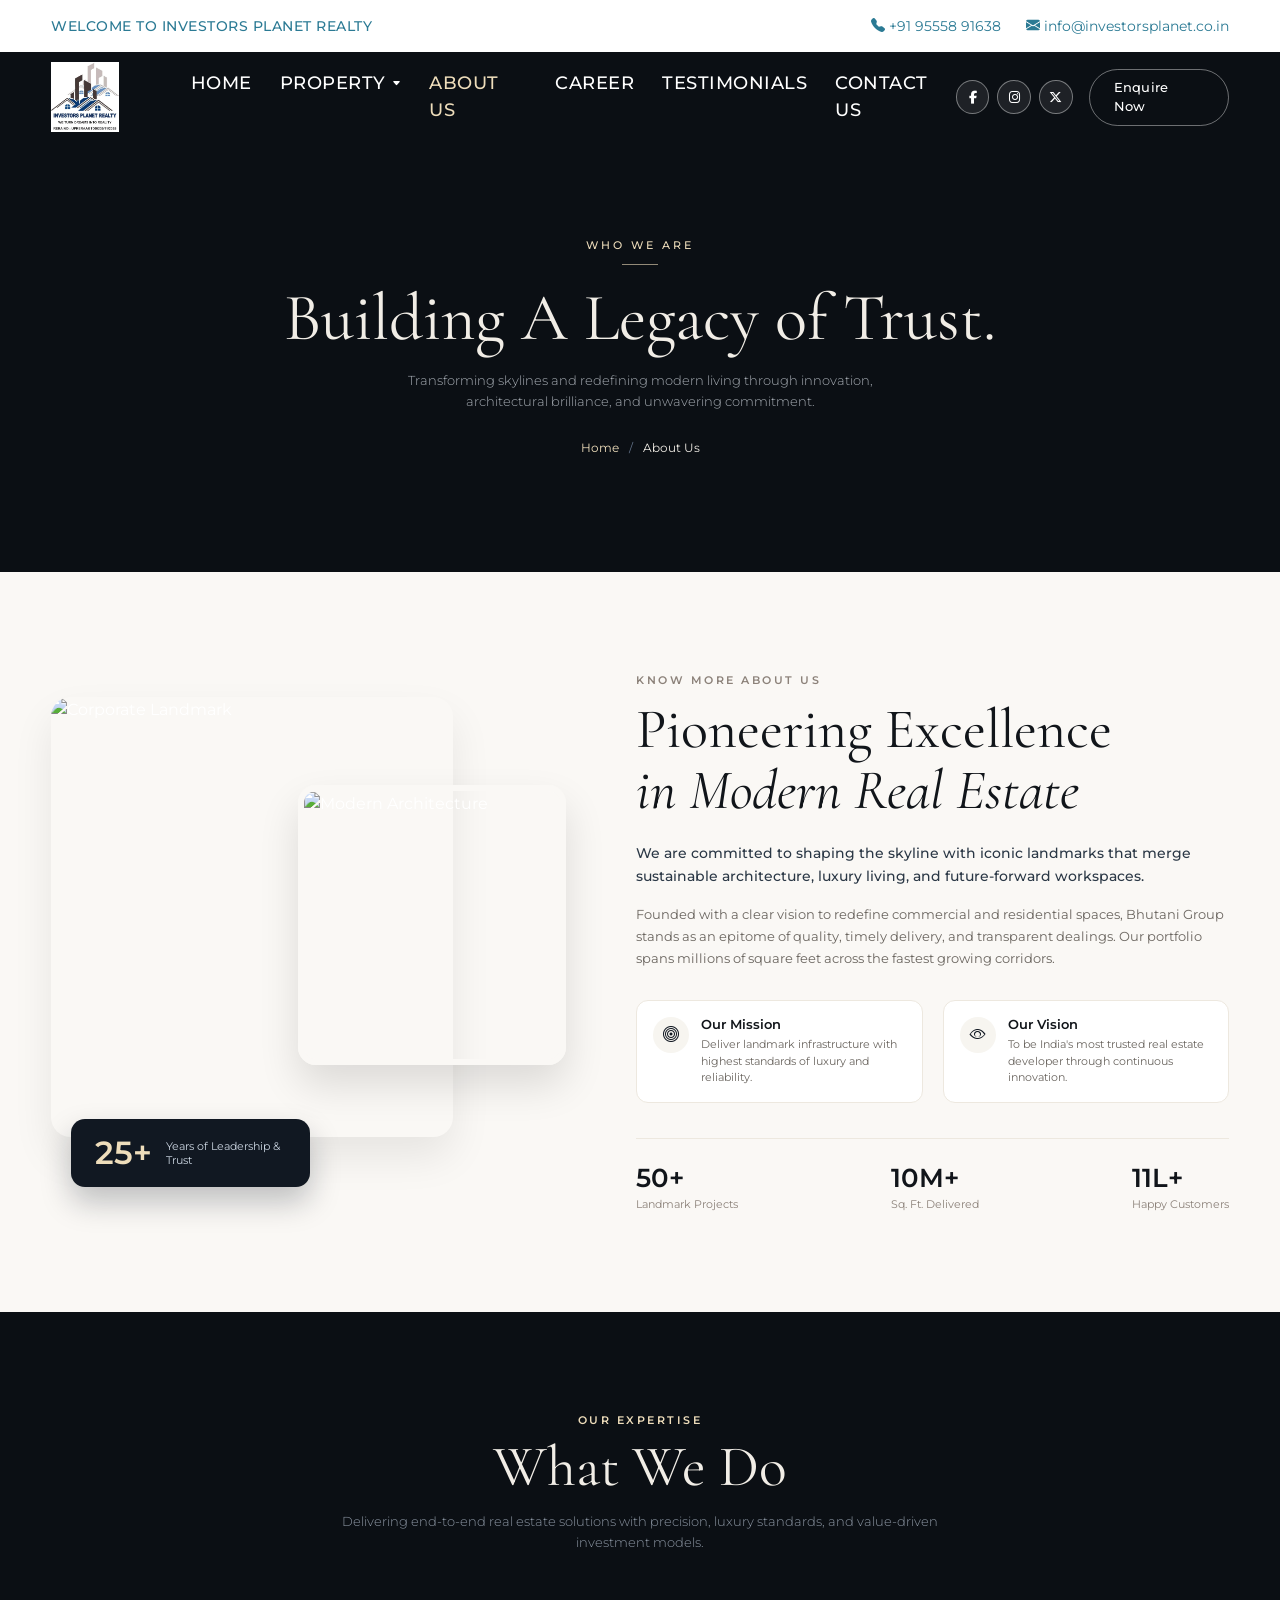
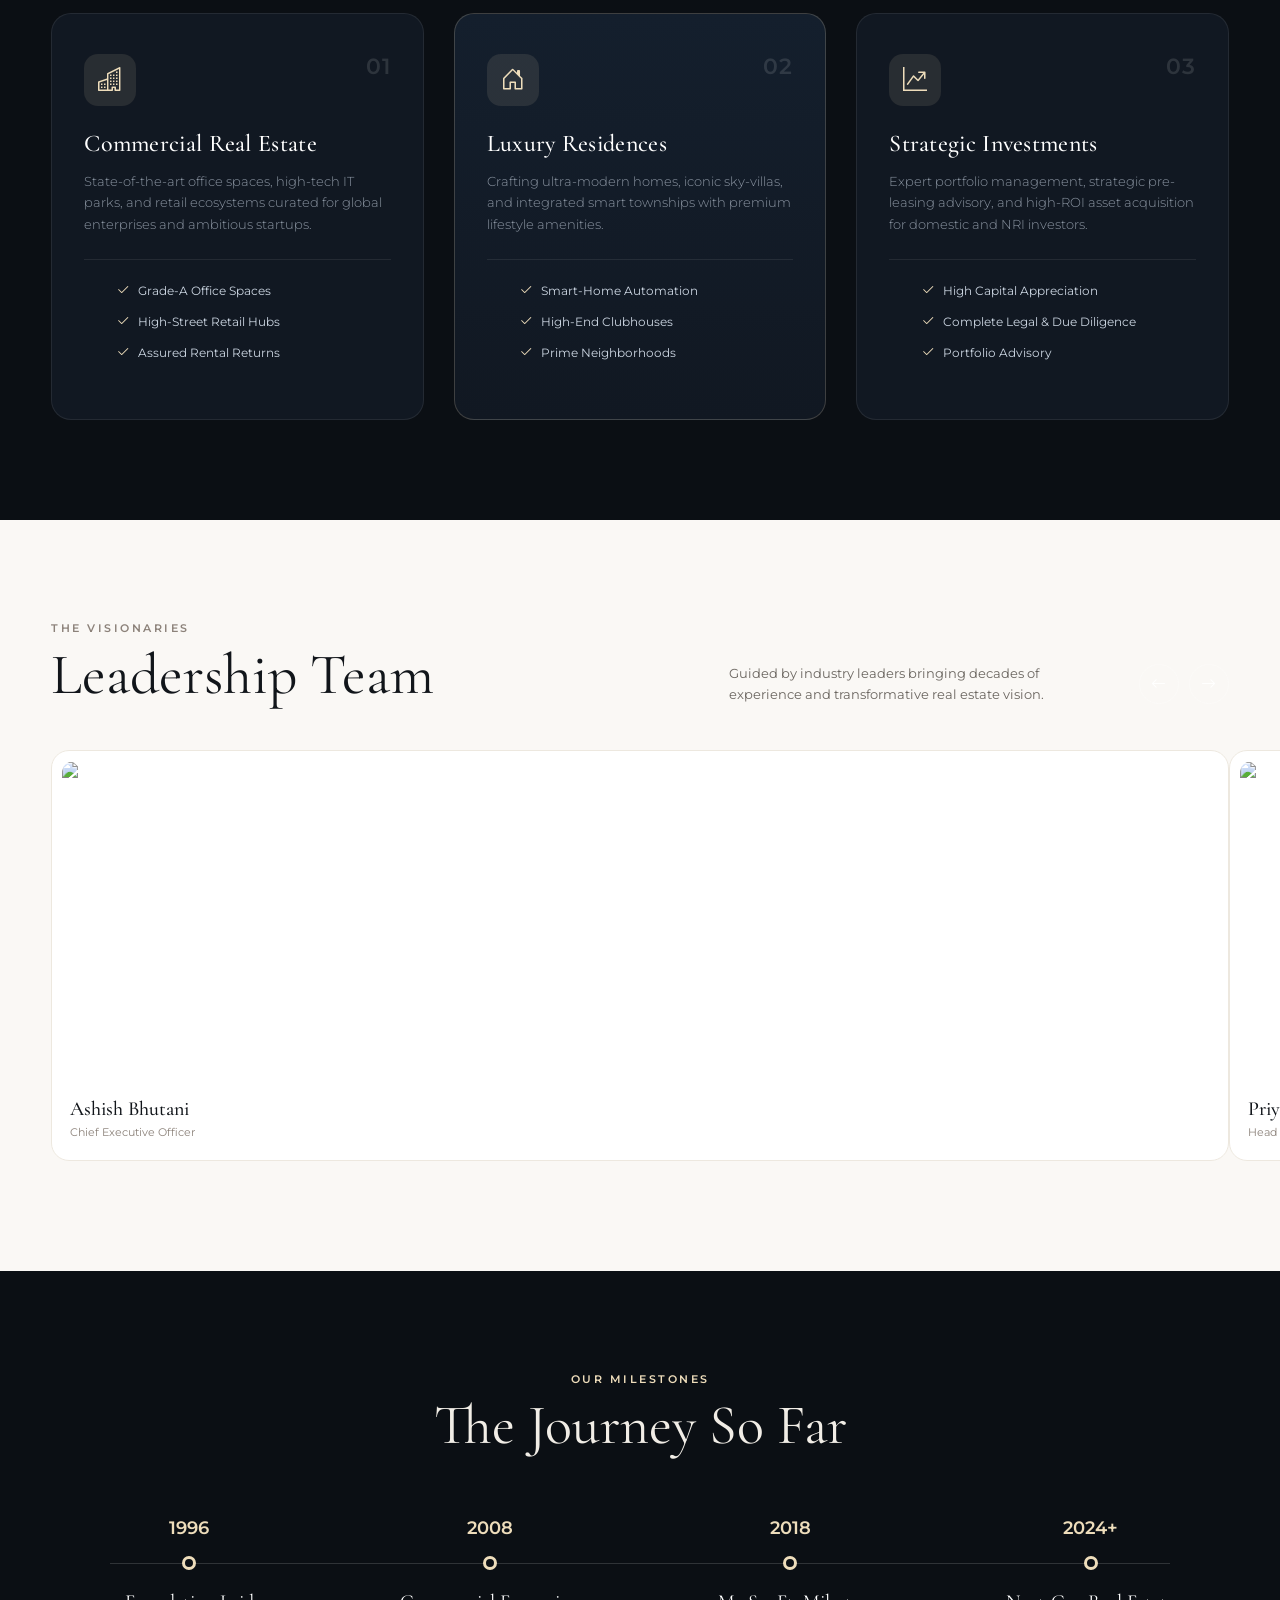
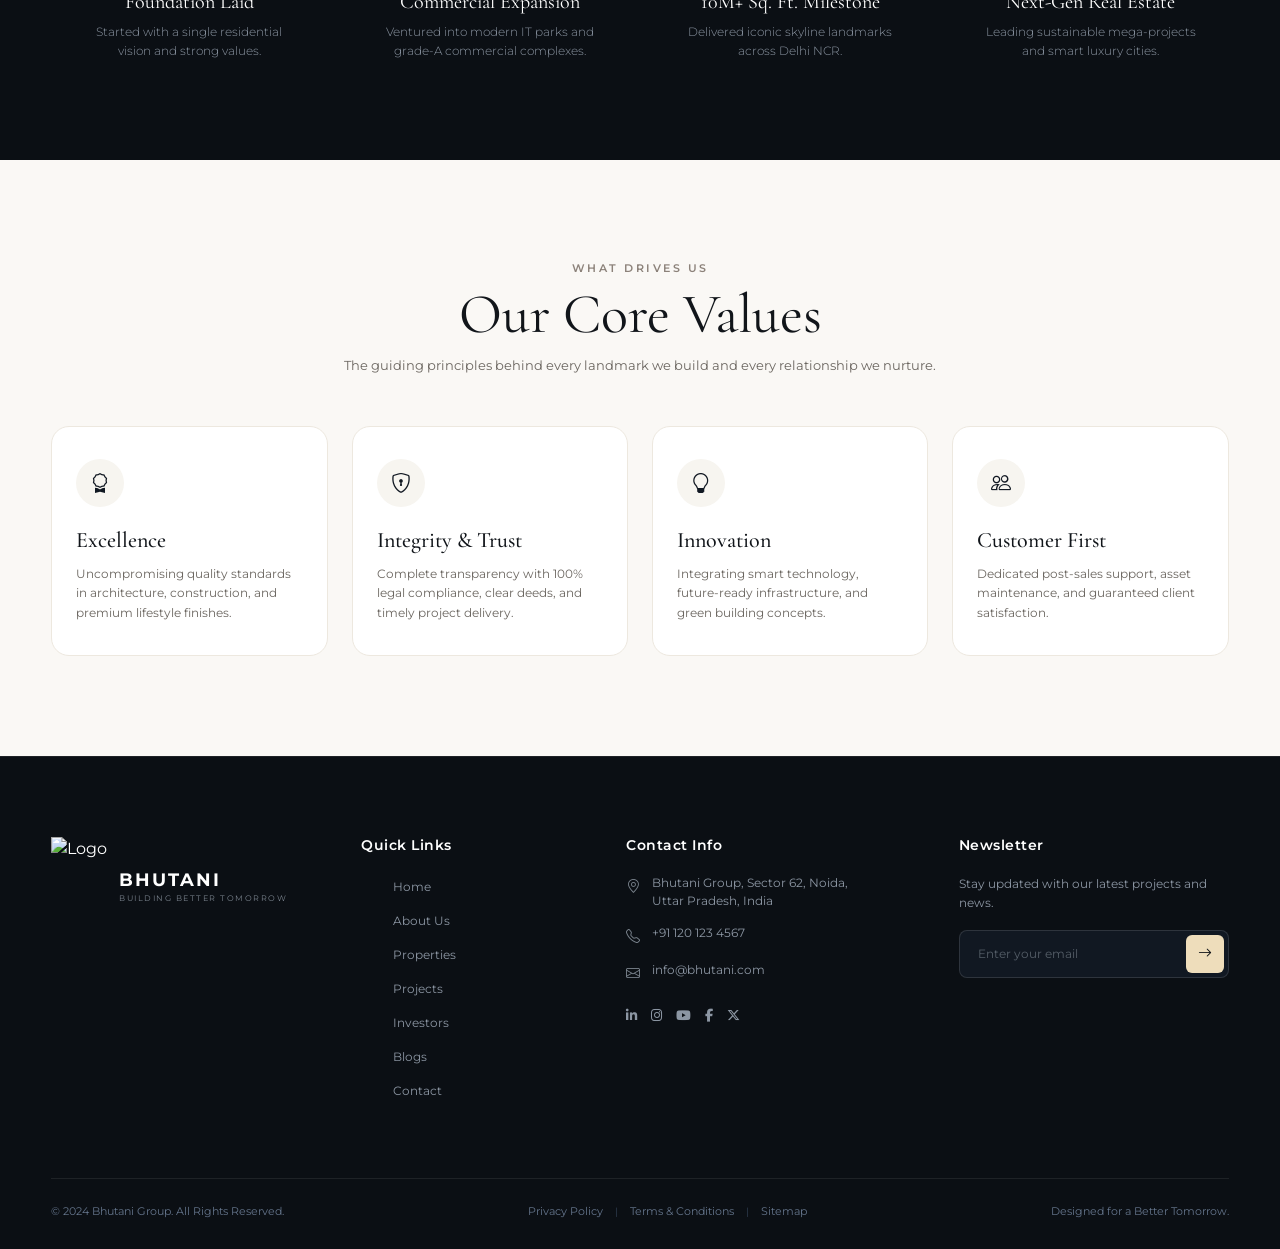
==== commit 4596a174: "commit" ====
--- a/about.html
+++ b/about.html
@@ -24,8 +24,7 @@
             </div>
             <div class="header-right">
                 <a href="tel:+919555891638"><i class="bi bi-telephone-fill"></i> +91 95558 91638</a>
-                <a href="mailto:info@investorsplanet.co.in"><i class="bi bi-envelope-fill"></i>
-                    info@investorsplanet.co.in</a>
+                <a href="mailto:info@investorsplanet.co.in"><i class="bi bi-envelope-fill"></i> info@investorsplanet.co.in</a>
             </div>
         </div>
     </header>
@@ -43,7 +42,7 @@
 
             <div class="desktop-menu">
                 <ul class="nav-links">
-                    <li><a href="index.html" class="active">HOME</a></li>
+                    <li><a href="index.html">HOME</a></li>
                     
                     <li class="nav-dropdown">
                         <a href="#">
@@ -55,7 +54,7 @@
                         </ul>
                     </li>
 
-                    <li><a href="about.html">ABOUT US</a></li>
+                    <li><a href="about.html" class="active">ABOUT US</a></li>
                     <li><a href="carareer.html">CAREER</a></li>
                     <li><a href="testimonial.html">TESTIMONIALS</a></li>
                     <li><a href="contact.html">CONTACT US</a></li>
@@ -81,25 +80,34 @@
         </div>
 
         <div class="drawer-links">
-            <a href="index.html" class="active">HOME</a>
+            <a href="index.html">HOME</a>
             
             <div class="drawer-accordion">
                 <a href="javascript:void(0)" class="drawer-dropdown-toggle">
                     PROPERTY <i class="bi bi-chevron-down"></i>
                 </a>
                 <div class="drawer-submenu">
-                    <a href="commercial.html">• Commercial</a>
-                    <a href="residential.html">• Residential</a>
+                    <a href="property.html">• Commercial</a>
+                    <a href="residental.html">• Residential</a>
                 </div>
             </div>
 
-            <a href="about.html">ABOUT US</a>
+            <a href="about.html" class="active">ABOUT US</a>
             <a href="career.html">CAREER</a>
             <a href="testimonials.html">TESTIMONIALS</a>
             <a href="contact.html">CONTACT US</a>
         </div>
 
-<!-- new  -->
+        <div class="drawer-bottom">
+            <div class="drawer-socials">
+                <a href="#" class="social-btn"><i class="fa-brands fa-facebook-f"></i></a>
+                <a href="#" class="social-btn"><i class="fa-brands fa-instagram"></i></a>
+                <a href="#" class="social-btn"><i class="fa-brands fa-x-twitter"></i></a>
+            </div>
+            <a href="#reach" class="enquire-btn drawer-enquire">Enquire Now &rarr;</a>
+        </div>
+    </div>
+
  <section class="page-banner-section">
   <div class="banner-dark-overlay"></div>
   
@@ -123,7 +131,6 @@
     </div>
   </div>
 </section>
-<!-- new section  -->
 
 <section class="about-overview-section">
   <div class="about-overview-container">
@@ -131,11 +138,11 @@
     <div class="overview-grid">
       <div class="overview-left-visual">
         <div class="visual-card-main">
-          <img src="https://images.unsplash.com/photo-1486406146926-c627a92ad1ab?auto=format&fit=crop&w=800&q=80" alt="Corporate Landmark">
+          <img src="https://images.pexels.com/photos/323705/pexels-photo-323705.jpeg?auto=compress&cs=tinysrgb&w=800" alt="Corporate Landmark">
         </div>
         
         <div class="visual-card-overlap">
-          <img src="https://images.unsplash.com/photo-1545324418-cc1a3fa10c00?auto=format&fit=crop&w=600&q=80" alt="Modern Architecture">
+          <img src="https://images.pexels.com/photos/2219024/pexels-photo-2219024.jpeg?auto=compress&cs=tinysrgb&w=600" alt="Modern Architecture">
         </div>
 
         <div class="experience-seal-card">
@@ -202,8 +209,6 @@
   </div>
 </section>
 
-
-
 <section class="what-we-do-section">
   <div class="what-we-do-container">
     
@@ -300,7 +305,7 @@
         <div class="swiper-slide">
           <div class="team-card">
             <div class="team-img-wrap">
-              <img src="https://images.unsplash.com/photo-1560250097-0b93528c311a?auto=format&fit=crop&w=600&q=80" alt="Ashish Bhutani" class="team-img">
+              <img src="https://images.pexels.com/photos/2182970/pexels-photo-2182970.jpeg?auto=compress&cs=tinysrgb&w=600" alt="Ashish Bhutani" class="team-img">
               <div class="team-social-overlay">
                 <a href="#"><i class="fa-brands fa-linkedin-in"></i></a>
                 <a href="#"><i class="fa-brands fa-x-twitter"></i></a>
@@ -316,7 +321,7 @@
         <div class="swiper-slide">
           <div class="team-card">
             <div class="team-img-wrap">
-              <img src="https://images.unsplash.com/photo-1573496359142-b8d87734a5a2?auto=format&fit=crop&w=600&q=80" alt="Priya Sharma" class="team-img">
+              <img src="https://images.pexels.com/photos/1181686/pexels-photo-1181686.jpeg?auto=compress&cs=tinysrgb&w=600" alt="Priya Sharma" class="team-img">
               <div class="team-social-overlay">
                 <a href="#"><i class="fa-brands fa-linkedin-in"></i></a>
                 <a href="#"><i class="fa-brands fa-x-twitter"></i></a>
@@ -332,7 +337,7 @@
         <div class="swiper-slide">
           <div class="team-card">
             <div class="team-img-wrap">
-              <img src="https://images.unsplash.com/photo-1519085360753-af0119f7cbe7?auto=format&fit=crop&w=600&q=80" alt="Rajesh Verma" class="team-img">
+              <img src="https://images.pexels.com/photos/3785079/pexels-photo-3785079.jpeg?auto=compress&cs=tinysrgb&w=600" alt="Rajesh Verma" class="team-img">
               <div class="team-social-overlay">
                 <a href="#"><i class="fa-brands fa-linkedin-in"></i></a>
                 <a href="#"><i class="fa-brands fa-x-twitter"></i></a>
@@ -348,7 +353,7 @@
         <div class="swiper-slide">
           <div class="team-card">
             <div class="team-img-wrap">
-              <img src="https://images.unsplash.com/photo-1580489944761-15a19d654956?auto=format&fit=crop&w=600&q=80" alt="Ananya Gupta" class="team-img">
+              <img src="https://images.pexels.com/photos/774909/pexels-photo-774909.jpeg?auto=compress&cs=tinysrgb&w=600" alt="Ananya Gupta" class="team-img">
               <div class="team-social-overlay">
                 <a href="#"><i class="fa-brands fa-linkedin-in"></i></a>
                 <a href="#"><i class="fa-brands fa-x-twitter"></i></a>
@@ -364,7 +369,7 @@
         <div class="swiper-slide">
           <div class="team-card">
             <div class="team-img-wrap">
-              <img src="https://images.unsplash.com/photo-1507003211169-0a1dd7228f2d?auto=format&fit=crop&w=600&q=80" alt="Vikram Malhotra" class="team-img">
+              <img src="https://images.pexels.com/photos/2379004/pexels-photo-2379004.jpeg?auto=compress&cs=tinysrgb&w=600" alt="Vikram Malhotra" class="team-img">
               <div class="team-social-overlay">
                 <a href="#"><i class="fa-brands fa-linkedin-in"></i></a>
                 <a href="#"><i class="fa-brands fa-x-twitter"></i></a>
@@ -476,8 +481,6 @@
   </div>
 </section>
 
-
-<!-- new  -->
  <footer class="main-footer-section">
   <div class="footer-container">
     
@@ -496,13 +499,13 @@
       <div class="footer-col">
         <h4 class="footer-col-title">Quick Links</h4>
         <ul class="footer-links-list">
-          <li><a href="#">Home</a></li>
-          <li><a href="#">About Us</a></li>
-          <li><a href="#">Properties</a></li>
-          <li><a href="#">Projects</a></li>
+          <li><a href="index.html">Home</a></li>
+          <li><a href="about.html">About Us</a></li>
+          <li><a href="property.html">Properties</a></li>
+          <li><a href="residental.html">Projects</a></li>
           <li><a href="#">Investors</a></li>
           <li><a href="#">Blogs</a></li>
-          <li><a href="#">Contact</a></li>
+          <li><a href="contact.html">Contact</a></li>
         </ul>
       </div>
 
@@ -566,7 +569,7 @@
 
   </div>
 </footer>
-<!-- new section  -->
+
     <script src="https://cdn.jsdelivr.net/npm/bootstrap@5.3.3/dist/js/bootstrap.bundle.min.js"></script>
     <script src="https://cdn.jsdelivr.net/gh/mcstudios/glightbox/dist/js/glightbox.min.js"></script>
     <script src="https://cdn.jsdelivr.net/npm/swiper@11/swiper-bundle.min.js"></script>
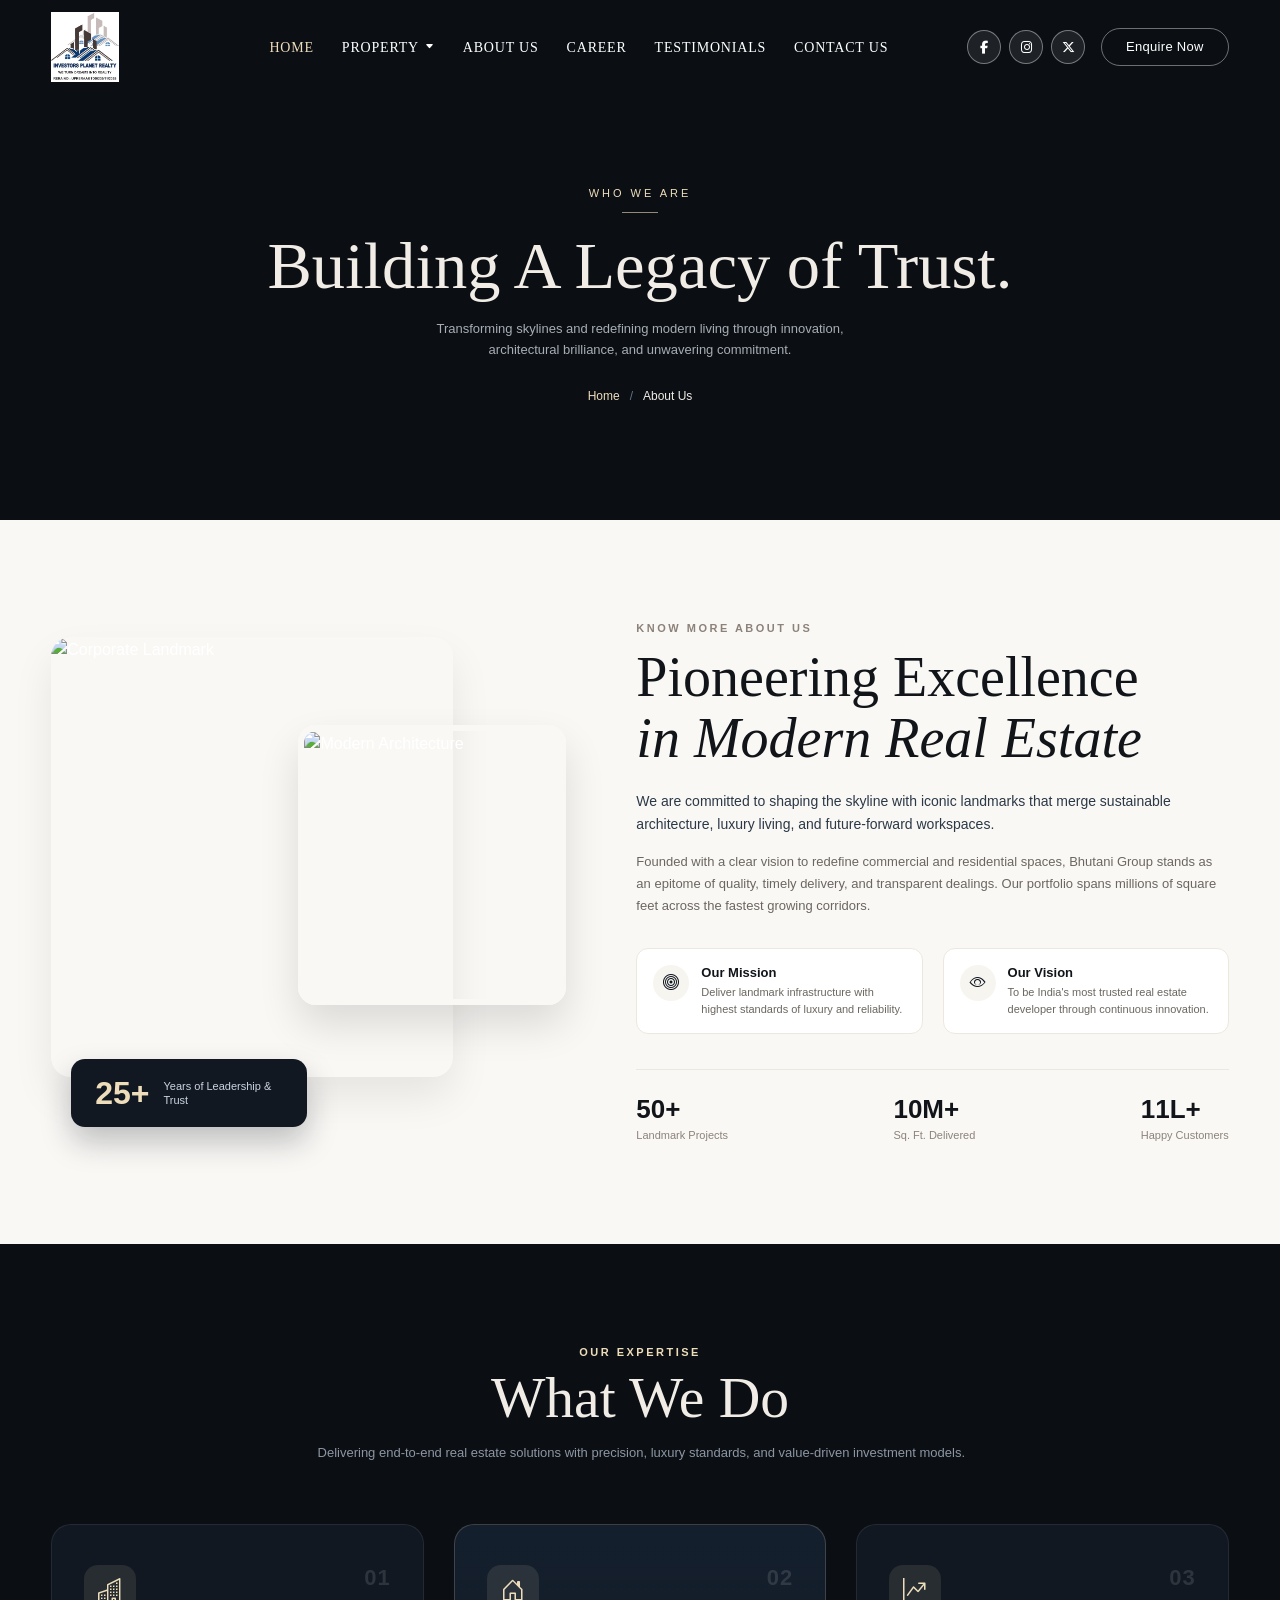
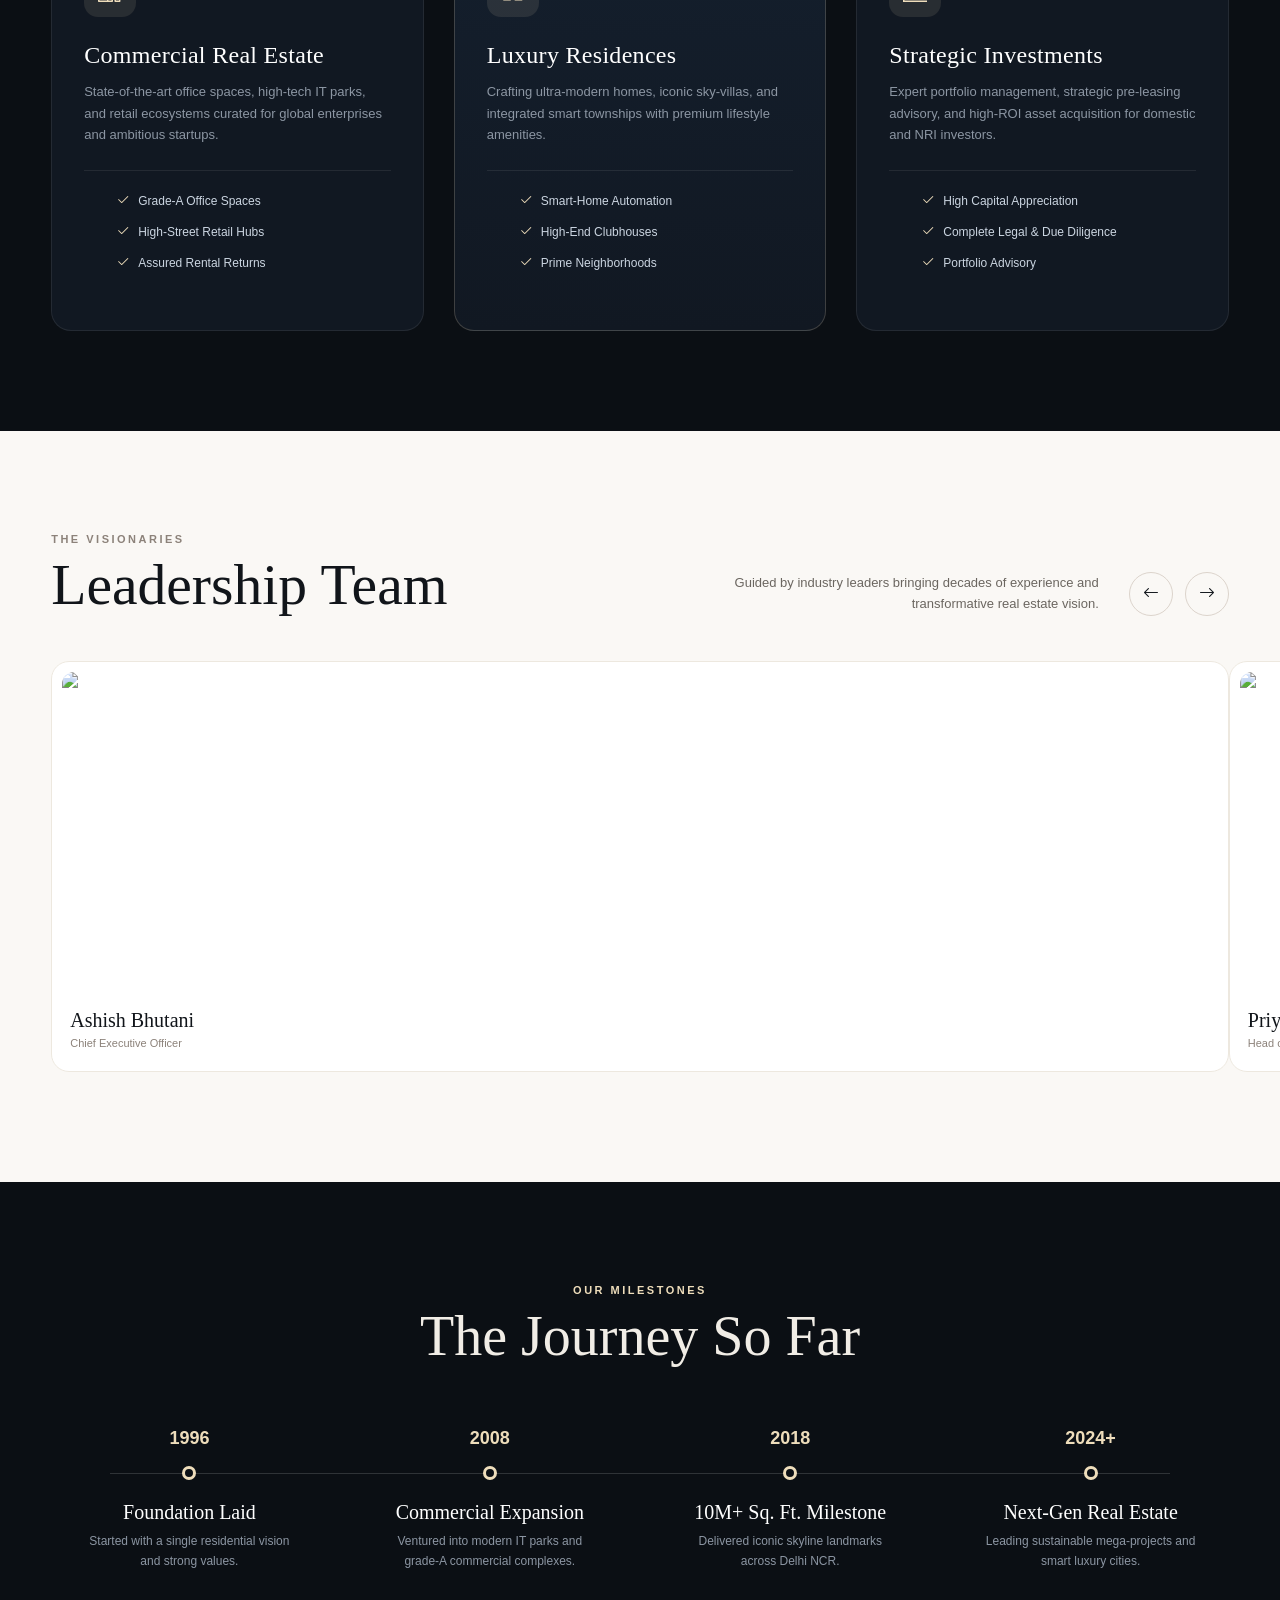
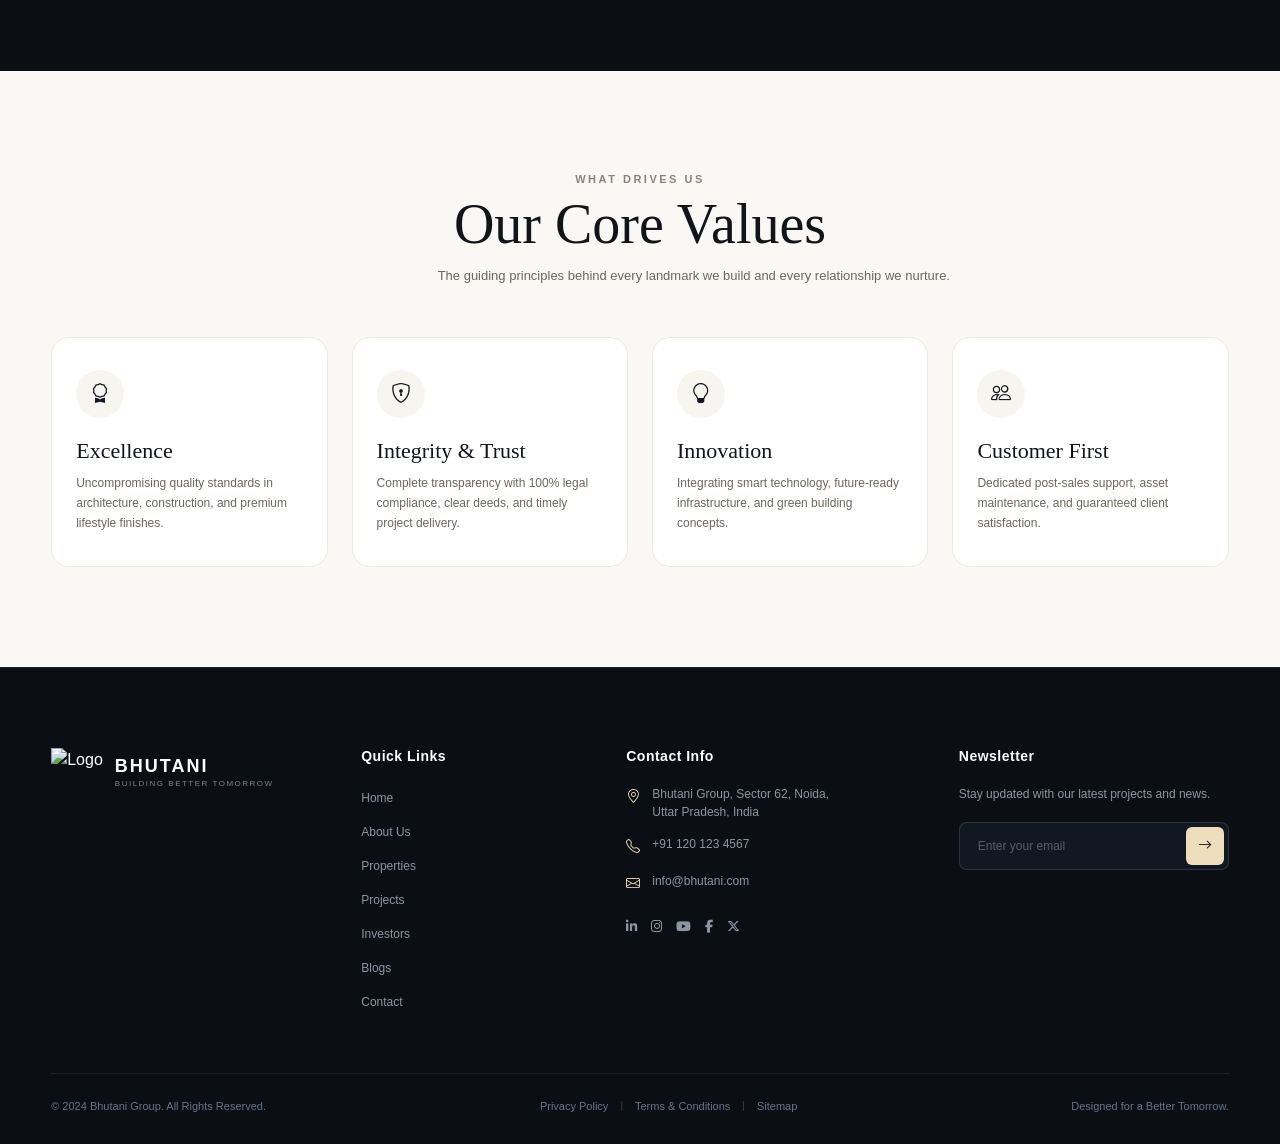
==== commit 5681a3a3: "commit" ====
--- a/about.html
+++ b/about.html
@@ -2,111 +2,113 @@
 <html lang="en">
 
 <head>
-    <meta charset="UTF-8">
-    <meta name="viewport" content="width=device-width, initial-scale=1.0">
-    <title>Investors Planet Realty</title>
-
-    <link href="https://cdn.jsdelivr.net/npm/bootstrap@5.3.3/dist/css/bootstrap.min.css" rel="stylesheet">
-    <link rel="stylesheet" href="https://cdnjs.cloudflare.com/ajax/libs/font-awesome/6.5.1/css/all.min.css">
-    <link rel="stylesheet" href="https://cdn.jsdelivr.net/npm/bootstrap-icons@1.11.3/font/bootstrap-icons.min.css">
-    <link rel="stylesheet" href="https://cdnjs.cloudflare.com/ajax/libs/animate.css/4.1.1/animate.min.css">
-    <link rel="stylesheet" href="https://cdn.jsdelivr.net/npm/glightbox/dist/css/glightbox.min.css">
-    <link rel="stylesheet" href="https://cdn.jsdelivr.net/npm/swiper@11/swiper-bundle.min.css">
-    <link rel="stylesheet" href="style.css">
+  <meta charset="UTF-8">
+  <meta name="viewport" content="width=device-width, initial-scale=1.0">
+  <title>Investors Planet Realty</title>
+
+  <link href="https://cdn.jsdelivr.net/npm/bootstrap@5.3.3/dist/css/bootstrap.min.css" rel="stylesheet">
+  <link rel="stylesheet" href="https://cdnjs.cloudflare.com/ajax/libs/font-awesome/6.5.1/css/all.min.css">
+  <link rel="stylesheet" href="https://cdn.jsdelivr.net/npm/bootstrap-icons@1.11.3/font/bootstrap-icons.min.css">
+  <link rel="stylesheet" href="https://cdnjs.cloudflare.com/ajax/libs/animate.css/4.1.1/animate.min.css">
+  <link rel="stylesheet" href="https://cdn.jsdelivr.net/npm/glightbox/dist/css/glightbox.min.css">
+  <link rel="stylesheet" href="https://cdn.jsdelivr.net/npm/swiper@11/swiper-bundle.min.css">
+  <link rel="stylesheet" href="style.css">
 </head>
 
 <body>
 
-    <header class="top-header">
+  <!-- <header class="top-header">
         <div class="header-container">
             <div class="header-left">
                 <span>WELCOME TO INVESTORS PLANET REALTY</span>
             </div>
             <div class="header-right">
                 <a href="tel:+919555891638"><i class="bi bi-telephone-fill"></i> +91 95558 91638</a>
-                <a href="mailto:info@investorsplanet.co.in"><i class="bi bi-envelope-fill"></i> info@investorsplanet.co.in</a>
-            </div>
-        </div>
-    </header>
-
-    <nav class="custom-navbar">
-        <div class="nav-container">
-
-            <a href="index.html" class="brand-box">
-                <img src="images/logo.webp" alt="Logo" class="site-logo">
+                <a href="mailto:info@investorsplanet.co.in"><i class="bi bi-envelope-fill"></i>
+                    info@investorsplanet.co.in</a>
+            </div>
+        </div>
+    </header> -->
+
+  <nav class="custom-navbar">
+    <div class="nav-container">
+
+      <a href="index.html" class="brand-box">
+        <img src="images/logo.webp" alt="Logo" class="site-logo">
+      </a>
+
+      <button class="nav-toggle-btn" id="openMenu">
+        <i class="bi bi-list"></i>
+      </button>
+
+      <div class="desktop-menu">
+        <ul class="nav-links">
+          <li><a href="index.html" class="active">HOME</a></li>
+
+          <li class="nav-dropdown">
+            <a href="#">
+              PROPERTY <i class="bi bi-caret-down-fill"></i>
             </a>
-
-            <button class="nav-toggle-btn" id="openMenu">
-                <i class="bi bi-list"></i>
-            </button>
-
-            <div class="desktop-menu">
-                <ul class="nav-links">
-                    <li><a href="index.html">HOME</a></li>
-                    
-                    <li class="nav-dropdown">
-                        <a href="#">
-                            PROPERTY <i class="bi bi-caret-down-fill"></i>
-                        </a>
-                        <ul class="dropdown-menu-list">
-                            <li><a href="property.html">Commercial</a></li>
-                            <li><a href="residental.html">Residential</a></li>
-                        </ul>
-                    </li>
-
-                    <li><a href="about.html" class="active">ABOUT US</a></li>
-                    <li><a href="carareer.html">CAREER</a></li>
-                    <li><a href="testimonial.html">TESTIMONIALS</a></li>
-                    <li><a href="contact.html">CONTACT US</a></li>
-                </ul>
-
-                <div class="nav-actions">
-                    <a href="#" class="social-btn"><i class="fa-brands fa-facebook-f"></i></a>
-                    <a href="#" class="social-btn"><i class="fa-brands fa-instagram"></i></a>
-                    <a href="#" class="social-btn"><i class="fa-brands fa-x-twitter"></i></a>
-                    <a href="#reach" class="enquire-btn">Enquire Now </a>
-                </div>
-            </div>
-
-        </div>
-    </nav>
-
-    <div class="side-overlay" id="sideOverlay"></div>
-
-    <div class="side-drawer" id="sideDrawer">
-        <div class="drawer-top">
-            <h4>Menu</h4>
-            <button id="closeMenu"><i class="bi bi-x-lg"></i></button>
-        </div>
-
-        <div class="drawer-links">
-            <a href="index.html">HOME</a>
-            
-            <div class="drawer-accordion">
-                <a href="javascript:void(0)" class="drawer-dropdown-toggle">
-                    PROPERTY <i class="bi bi-chevron-down"></i>
-                </a>
-                <div class="drawer-submenu">
-                    <a href="property.html">• Commercial</a>
-                    <a href="residental.html">• Residential</a>
-                </div>
-            </div>
-
-            <a href="about.html" class="active">ABOUT US</a>
-            <a href="career.html">CAREER</a>
-            <a href="testimonials.html">TESTIMONIALS</a>
-            <a href="contact.html">CONTACT US</a>
-        </div>
-
-        <div class="drawer-bottom">
-            <div class="drawer-socials">
-                <a href="#" class="social-btn"><i class="fa-brands fa-facebook-f"></i></a>
-                <a href="#" class="social-btn"><i class="fa-brands fa-instagram"></i></a>
-                <a href="#" class="social-btn"><i class="fa-brands fa-x-twitter"></i></a>
-            </div>
-            <a href="#reach" class="enquire-btn drawer-enquire">Enquire Now &rarr;</a>
-        </div>
-    </div>
+            <ul class="dropdown-menu-list">
+              <li><a href="property.html">Commercial</a></li>
+              <li><a href="residental.html">Residential</a></li>
+            </ul>
+          </li>
+
+          <li><a href="about.html">ABOUT US</a></li>
+          <li><a href="carareer.html">CAREER</a></li>
+          <li><a href="testimonial.html">TESTIMONIALS</a></li>
+          <li><a href="contact.html">CONTACT US</a></li>
+        </ul>
+
+        <div class="nav-actions">
+          <a href="#" class="social-btn"><i class="fa-brands fa-facebook-f"></i></a>
+          <a href="#" class="social-btn"><i class="fa-brands fa-instagram"></i></a>
+          <a href="#" class="social-btn"><i class="fa-brands fa-x-twitter"></i></a>
+          <a href="#reach" class="enquire-btn">Enquire Now </a>
+        </div>
+      </div>
+
+    </div>
+  </nav>
+
+  <div class="side-overlay" id="sideOverlay"></div>
+
+  <div class="side-drawer" id="sideDrawer">
+    <div class="drawer-top">
+      <h4>Menu</h4>
+      <button id="closeMenu"><i class="bi bi-x-lg"></i></button>
+    </div>
+
+    <div class="drawer-links">
+      <a href="index.html" class="active">HOME</a>
+
+      <div class="drawer-accordion">
+        <a href="javascript:void(0)" class="drawer-dropdown-toggle">
+          PROPERTY <i class="bi bi-chevron-down"></i>
+        </a>
+        <div class="drawer-submenu">
+          <a href="property.html">• Commercial</a>
+          <a href="residental.html">• Residential</a>
+        </div>
+      </div>
+
+      <a href="about.html">ABOUT US</a>
+      <a href="carareer.html">CAREER</a>
+      <a href="testimonial.html">TESTIMONIALS</a>
+      <a href="contact.html">CONTACT US</a>
+    </div>
+    <!-- navbar end  -->
+    <div class="drawer-bottom">
+      <div class="drawer-socials">
+        <a href="#" class="social-btn"><i class="fa-brands fa-facebook-f"></i></a>
+        <a href="#" class="social-btn"><i class="fa-brands fa-instagram"></i></a>
+        <a href="#" class="social-btn"><i class="fa-brands fa-x-twitter"></i></a>
+      </div>
+      <a href="#reach" class="enquire-btn drawer-enquire">Enquire Now &rarr;</a>
+    </div>
+  </div>
+  <!-- navbar end  -->
 
  <section class="page-banner-section">
   <div class="banner-dark-overlay"></div>
--- a/style.css
+++ b/style.css
@@ -17,7 +17,7 @@
   color: #ffffff;
   overflow-x: hidden;
 }
-
+/* 
 .top-header {
   background-color: #fff;
   padding: 14px 0;
@@ -54,11 +54,11 @@
 
 .header-right a:hover {
   opacity: 0.8;
-}
+} */
 
 .custom-navbar {
   position: absolute;
-  top: 50px;
+  /* top: 50px; */
   left: 0;
   width: 100%;
   padding: 12px 0;
@@ -123,10 +123,11 @@
 
 .nav-links a {
   text-decoration: none;
-  font-size: 18px;
+  font-size: 14px;
   font-weight: 500;
+  font-family: var(--font-serif);
   color: #ffffff;
-  letter-spacing: 0.5px;
+  letter-spacing: 0.8px;
   transition: color 0.3s;
 }
 
@@ -323,23 +324,30 @@
   text-align: center;
   margin-left: 0;
 }
-
+/* hero css start  */
 .hero-wrapper {
   position: relative;
-  min-height: 90vh;
-  background: url('https://i.pinimg.com/736x/c6/52/f0/c652f0369cea39fcc236dcaf9c78ac26.jpg') center center / cover no-repeat;
+  min-height: 100vh;
+  background: url('images/hero') center center / cover no-repeat;
   display: flex;
   flex-direction: column;
   justify-content: flex-end;
+  overflow-x: hidden;
+}
+
+@media (max-width: 768px) {
+  .hero-wrapper {
+    background: url('images/phone') center center / cover no-repeat;
+  }
 }
 
 .hero-dark-layer {
   position: absolute;
   inset: 0;
   background: linear-gradient(180deg,
-      rgba(14, 18, 22, 0.45) 0%,
-      rgba(14, 18, 22, 0.3) 40%,
-      rgba(10, 13, 16, 0.85) 85%,
+      rgba(14, 18, 22, 0.6) 0%,
+      rgba(14, 18, 22, 0.45) 40%,
+      rgba(10, 13, 16, 0.88) 85%,
       rgba(8, 10, 13, 0.98) 100%);
   z-index: 1;
 }
@@ -348,12 +356,13 @@
   position: relative;
   z-index: 2;
   width: 92%;
+  max-width: 1400px;
   margin: 0 auto;
   min-height: 100vh;
   display: flex;
   flex-direction: column;
   justify-content: space-between;
-  padding-top: 140px;
+  padding-top: 120px;
   padding-bottom: 30px;
 }
 
@@ -362,16 +371,16 @@
   justify-content: space-between;
   align-items: center;
   margin-top: auto;
-  margin-bottom: 50px;
-  gap: 40px;
+  margin-bottom: 40px;
+  gap: 30px;
 }
 
 .pill-tag {
   display: inline-block;
   border: 1px solid rgba(223, 197, 160, 0.4);
   border-radius: 50px;
-  padding: 4px 14px;
-  margin-bottom: 22px;
+  padding: 5px 16px;
+  margin-bottom: 18px;
   background: rgba(223, 197, 160, 0.05);
 }
 
@@ -384,16 +393,15 @@
 
 .main-heading {
   font-family: var(--font-serif);
-  font-size: clamp(48px, 5.8vw, 92px);
-  line-height: 1.05;
+  font-size: clamp(38px, 5.5vw, 84px);
+  line-height: 1.08;
   font-weight: 500;
   color: #f1ede6;
-  margin-bottom: 18px;
+  margin-bottom: 16px;
 }
 
 .main-heading span {
   font-family: var(--font-serif);
-  /* font-style: italic; */
   font-weight: 500;
   color: #e6c08e;
 }
@@ -403,7 +411,7 @@
   line-height: 1.6;
   color: #a7adb4;
   font-weight: 500;
-  margin-bottom: 28px;
+  margin-bottom: 24px;
 }
 
 .explore-action-btn {
@@ -412,39 +420,46 @@
   gap: 10px;
   background-color: #eeddbb;
   color: #1a1e24;
-  padding: 12px 24px;
+  padding: 12px 26px;
   border-radius: 40px;
   font-size: 13px;
   font-weight: 500;
   text-decoration: none;
-  transition: all 0.3s;
+  transition: all 0.3s ease;
+  box-shadow: 0 4px 15px rgba(238, 221, 187, 0.2);
 }
 
 .explore-action-btn:hover {
   background-color: #dfba73;
   color: #0b0f14;
-  transform: translateX(4px);
+  transform: translateY(-3px) scale(1.02);
+  box-shadow: 0 6px 20px rgba(223, 186, 115, 0.4);
 }
 
 .property-box {
   position: relative;
-  width: 320px;
+  width: 100%;
+  max-width: 350px;
 }
 
 .property-content {
-  background: rgba(255, 255, 255, 0.95);
-  backdrop-filter: blur(10px);
+  background: rgba(14, 18, 24, 0.4);
+  backdrop-filter: blur(16px);
+  -webkit-backdrop-filter: blur(16px);
   border-radius: 14px;
+  border: 1px solid rgba(238, 221, 187, 0.25);
   padding: 10px;
   display: flex;
   align-items: center;
   gap: 12px;
-  box-shadow: 0 20px 40px rgba(0, 0, 0, 0.35);
-  transition: transform 0.3s;
+  box-shadow: 0 20px 40px rgba(0, 0, 0, 0.45);
+  transition: all 0.3s ease;
 }
 
 .property-content:hover {
-  transform: translateY(-4px);
+  transform: translateY(-5px);
+  background: rgba(14, 18, 24, 0.6);
+  border-color: rgba(238, 221, 187, 0.45);
 }
 
 .prop-thumb {
@@ -459,101 +474,62 @@
   width: 100%;
   height: 100%;
   object-fit: cover;
+  transition: transform 0.4s ease;
+}
+
+.property-content:hover .prop-thumb img {
+  transform: scale(1.08);
 }
 
 .prop-text h5 {
   font-family: var(--font-sans);
   font-size: 13px;
   font-weight: 600;
-  color: #1e252d;
+  color: #f1ede6;
   margin: 0 0 2px 0;
 }
 
 .prop-text p {
   font-size: 11px;
-  color: #7b848e;
+  color: #9ba3ae;
   margin: 0 0 4px 0;
 }
 
 .prop-text a {
   font-size: 11px;
-  color: #555e68;
+  color: #e6c08e;
   text-decoration: none;
   font-weight: 500;
+  transition: opacity 0.2s;
+}
+
+.prop-text a:hover {
+  opacity: 0.8;
+  text-decoration: underline;
 }
 
 .prop-play {
   width: 34px;
   height: 34px;
   border-radius: 50%;
-  background-color: #11151a;
-  color: #ffffff;
+  background-color: #eeddbb;
+  color: #11151a;
   display: flex;
   align-items: center;
   justify-content: center;
   font-size: 15px;
   cursor: pointer;
   flex-shrink: 0;
-  transition: all 0.2s;
+  transition: all 0.3s ease;
 }
 
 .prop-play:hover {
-  background-color: #eeddbb;
-  color: #11151a;
-  transform: scale(1.08);
-}
-
-.sold-ring {
-  position: absolute;
-  top: -14px;
-  left: -14px;
-  width: 48px;
-  height: 48px;
-  background-color: #2b7a94;
-  /* border: 1px dashed #2b7a94; */
-  border-radius: 50%;
-  display: flex;
-  align-items: center;
-  justify-content: center;
-  z-index: 5;
-  box-shadow: 0 4px 10px rgba(0, 0, 0, 0.15);
-}
-
-.sold-ring span {
-  font-size: 9px;
-  font-weight: 700;
-  color: #fff;
-  letter-spacing: 0.8px;
-}
-
-.sold-ring::before,
-.sold-ring::after {
-  content: '';
-  position: absolute;
-  inset: 0;
-  border-radius: 50%;
-  border: 1.5px solid #2b7a94;
-  animation: pulseRing 2s infinite ease-out;
-}
-
-.sold-ring::after {
-  animation-delay: 1s;
-}
-
-@keyframes pulseRing {
-  0% {
-    transform: scale(1);
-    opacity: 0.8;
-  }
-
-  100% {
-    transform: scale(1.6);
-    opacity: 0;
-  }
+  background-color: #ffffff;
+  transform: scale(1.12) rotate(90deg);
 }
 
 .hero-bottom-stats {
-  padding-top: 24px;
+  padding-top: 20px;
   border-top: 1px solid rgba(255, 255, 255, 0.12);
 }
 
@@ -561,12 +537,12 @@
   width: 50%;
   display: flex;
   justify-content: space-between;
-  gap: 30px;
+  gap: 20px;
 }
 
 .stat-unit {
   cursor: default;
-  transition: transform 0.3s;
+  transition: transform 0.3s ease;
 }
 
 .stat-unit:hover {
@@ -574,14 +550,13 @@
 }
 
 .stat-unit h2 {
-  /* font-family: var(--font-sans); */
   font-family: var(--font-serif);
-  font-size: 46px;
+  font-size: clamp(32px, 4vw, 46px);
   font-weight: 400;
   color: #f1ede6;
-  margin-bottom: 4px;
+  margin-bottom: 2px;
   line-height: 1;
-  transition: color 0.3s;
+  transition: color 0.3s ease;
 }
 
 .stat-unit:hover h2 {
@@ -595,56 +570,98 @@
   margin: 0;
 }
 
-@media (max-width: 991px) {
-  .top-header {
-    display: none;
-  }
-
-  .custom-navbar {
-    top: 0;
-    padding: 14px 0;
-  }
-
-  .desktop-menu {
-    display: none;
-  }
-
-  .nav-toggle-btn {
-    display: block;
-  }
-
-  .hero-inner {
-    padding-top: 100px;
-  }
-
+@media (max-width: 992px) {
   .hero-middle {
     flex-direction: column;
     align-items: flex-start;
     gap: 30px;
   }
 
-  .property-box {
+  .hero-card-area {
     width: 100%;
-    max-width: 320px;
   }
 
   .stats-half-container {
     width: 100%;
+  }
+}
+
+@media (max-width: 576px) {
+  .hero-inner {
+    padding-top: 90px;
+    padding-bottom: 20px;
+    width: 94%;
+  }
+
+  .stats-half-container {
     display: grid;
     grid-template-columns: repeat(2, 1fr);
-    gap: 20px;
-  }
+    gap: 20px 15px;
+  }
+
+  .stat-unit h2 {
+    font-size: 32px;
+  }
+
+  .main-heading {
+    font-size: 32px;
+  }
+
+  .sub-heading {
+    font-size: 13px;
+    margin-bottom: 20px;
+  }
+}
+/* hero css end  */
+@media (max-width: 991px) {
+  .top-header {
+    display: none;
+  }
+
+  .custom-navbar {
+    top: 0;
+    padding: 14px 0;
+  }
+
+  .desktop-menu {
+    display: none;
+  }
+
+  .nav-toggle-btn {
+    display: block;
+  }
+
+ 
+
+  
+
+
+  
 }
 
 /* about css  */
+:root {
+  --primary-dark: #11151a;
+  --accent-gold: #eeddbb;
+  --accent-gold-hover: #dfba73;
+  --text-muted: #8c827a;
+  --bg-section: #faf8f5;
+  --card-bg: #ffffff;
+  --border-color: #ede8df;
+  --font-sans: 'Inter', sans-serif;
+  --font-serif: 'Playfair Display', serif;
+}
+
 .about-search-section {
-  background-color: #faf8f5;
+  background-color: var(--bg-section);
   padding: 100px 0;
   width: 100%;
+  overflow-x: hidden;
 }
 
 .about-search-full {
   width: 92%;
+  max-width: 1400px;
   margin: 0 auto;
   display: flex;
   align-items: center;
@@ -654,13 +671,18 @@
 
 .search-panel {
   flex: 1;
+  background: var(--card-bg);
+  padding: 30px;
+  border-radius: 20px;
+  border: 1px solid var(--border-color);
+  box-shadow: 0 15px 35px rgba(0, 0, 0, 0.04);
 }
 
 .sub-title {
   font-family: var(--font-sans);
   font-size: 11px;
   letter-spacing: 2px;
-  color: #8c827a;
+  color: var(--text-muted);
   font-weight: 600;
   display: block;
   margin-bottom: 8px;
@@ -668,15 +690,16 @@
 
 .section-title {
   font-family: var(--font-serif);
-  font-size: clamp(34px, 3.2vw, 44px);
-  color: #11151a;
+  font-size: clamp(30px, 3.2vw, 42px);
+  color: var(--primary-dark);
   line-height: 1.15;
-  margin-bottom: 24px;
+  margin-bottom: 20px;
 }
 
 .section-title i {
   font-family: var(--font-serif);
   font-style: italic;
+  color: #b59a6d;
 }
 
 .tab-switcher {
@@ -704,7 +727,7 @@
 }
 
 .tab-btn.active {
-  background-color: #111822;
+  background-color: var(--primary-dark);
   color: #ffffff;
 }
 
@@ -754,7 +777,7 @@
 }
 
 .select-box select:focus {
-  border-color: #111822;
+  border-color: var(--primary-dark);
 }
 
 .select-box i {
@@ -763,12 +786,12 @@
   top: 50%;
   transform: translateY(-50%);
   font-size: 11px;
-  color: #8c827a;
+  color: var(--text-muted);
   pointer-events: none;
 }
 
 .submit-search-btn {
-  background-color: #111822;
+  background-color: var(--primary-dark);
   color: #ffffff;
   padding: 12px 20px;
   border-radius: 8px;
@@ -786,12 +809,15 @@
 }
 
 .submit-search-btn:hover {
-  background-color: #2b7a94;
+  background-color: var(--accent-gold-hover);
+  color: var(--primary-dark);
   transform: translateY(-2px);
 }
 
 .about-panel {
   flex: 1.2;
+  display: flex;
+  flex-direction: column;
 }
 
 .about-text {
@@ -799,19 +825,19 @@
   font-size: 13px;
   line-height: 1.7;
   color: #6b6660;
-  margin-bottom: 28px;
+  margin-bottom: 24px;
 }
 
 .features-list {
   display: flex;
   gap: 16px;
-  margin-bottom: 30px;
+  margin-bottom: 24px;
 }
 
 .feature-card {
   flex: 1;
-  background-color: #ffffff;
-  border: 1px solid #ede8df;
+  background-color: var(--card-bg);
+  border: 1px solid var(--border-color);
   border-radius: 10px;
   padding: 16px 12px;
   display: flex;
@@ -824,6 +850,7 @@
 
 .feature-card:hover {
   transform: translateY(-4px);
+  border-color: var(--accent-gold-hover);
 }
 
 .feature-icon {
@@ -835,7 +862,7 @@
   align-items: center;
   justify-content: center;
   font-size: 18px;
-  color: #111822;
+  color: var(--primary-dark);
 }
 
 .feature-card h4 {
@@ -849,21 +876,23 @@
 .more-btn {
   display: inline-flex;
   align-items: center;
+  justify-content: center;
   gap: 10px;
   background-color: transparent;
-  color: #111822;
-  border: 1px solid #111822;
+  color: var(--primary-dark);
+  border: 1px solid var(--primary-dark);
   padding: 10px 24px;
   border-radius: 50px;
   font-family: var(--font-sans);
   font-size: 13px;
   font-weight: 500;
   text-decoration: none;
+  width: max-content;
   transition: all 0.3s ease;
 }
 
 .more-btn:hover {
-  background-color: #111822;
+  background-color: var(--primary-dark);
   color: #ffffff;
   transform: translateX(4px);
 }
@@ -881,6 +910,7 @@
   height: 420px;
   border-radius: 20px;
   overflow: hidden;
+  box-shadow: 0 20px 40px rgba(0,0,0,0.1);
 }
 
 .tall-image-wrapper img {
@@ -898,7 +928,7 @@
   position: absolute;
   bottom: 20px;
   right: -10px;
-  background-color: #111822;
+  background-color: var(--primary-dark);
   color: #ffffff;
   padding: 18px 22px;
   border-radius: 14px;
@@ -915,7 +945,7 @@
   font-family: var(--font-serif);
   font-size: 26px;
   font-weight: 600;
-  color: #eeddbb;
+  color: var(--accent-gold);
   margin: 0;
 }
 
@@ -929,23 +959,29 @@
 .floating-experience a {
   font-family: var(--font-sans);
   font-size: 9px;
-  color: #8c827a;
+  color: var(--text-muted);
   text-decoration: none;
   letter-spacing: 0.5px;
 }
 
 .floating-experience a:hover {
-  color: #eeddbb;
-}
-
-@media (max-width: 991px) {
+  color: var(--accent-gold);
+}
+
+@media (max-width: 1024px) {
   .about-search-full {
     flex-direction: column;
     gap: 40px;
   }
 
-  .image-panel {
+  .search-panel, .about-panel, .image-panel {
     width: 100%;
+    flex: unset;
+  }
+
+  .tall-image-wrapper {
+    max-width: 100%;
+    height: 350px;
   }
 
   .floating-experience {
@@ -954,6 +990,14 @@
 }
 
 @media (max-width: 576px) {
+  .about-search-section {
+    padding: 60px 0;
+  }
+
+  .search-panel {
+    padding: 20px 16px;
+  }
+
   .form-grid {
     flex-direction: column;
   }
@@ -961,9 +1005,14 @@
   .features-list {
     flex-direction: column;
   }
-}
-
-/* new css  */
+
+  .floating-experience {
+    right: 10px;
+    bottom: 10px;
+    padding: 14px 18px;
+  }
+}
+/* property css start  */
 .property-type-section {
   background-color: #0b0f14;
   padding: 100px 0;
@@ -973,6 +1022,7 @@
 
 .property-type-container {
   width: 92%;
+  max-width: 1400px;
   margin: 0 auto;
 }
 
@@ -981,7 +1031,11 @@
   justify-content: space-between;
   align-items: flex-end;
   margin-bottom: 45px;
-  gap: 30px;
+  gap: 40px;
+}
+
+.header-left {
+  flex: 1;
 }
 
 .header-left .sub-heading-text {
@@ -1003,32 +1057,32 @@
   margin: 0;
 }
 
-/* 
 .header-right {
   display: flex;
-  align-items: center;
-  gap: 40px;
-  max-width: 540px;
-} */
+  align-items: flex-end;
+  gap: 30px;
+  max-width: 600px;
+}
 
 .section-desc-text {
   font-family: var(--font-sans);
   font-size: 13px;
-  line-height: 1.6;
+  line-height: 1.5;
   color: #8c96a3;
   margin: 0;
   font-weight: 300;
+  text-align: right;
 }
 
 .swiper-nav-buttons {
   display: flex;
-  gap: 10px;
+  gap: 12px;
   flex-shrink: 0;
 }
 
-.swiper-nav-btn {
-  width: 40px;
-  height: 40px;
+ .swiper-nav-btn {
+  width: 44px;
+  height: 44px;
   border-radius: 50%;
   border: 1px solid rgba(255, 255, 255, 0.25);
   background: transparent;
@@ -1036,7 +1090,7 @@
   display: flex;
   align-items: center;
   justify-content: center;
-  font-size: 15px;
+  font-size: 16px;
   cursor: pointer;
   transition: all 0.3s ease;
 }
@@ -1078,15 +1132,48 @@
   transform: scale(1.08);
 }
 
-.card-gradient-overlay {
+.card-hover-overlay {
   position: absolute;
   inset: 0;
-  background: linear-gradient(180deg,
-      rgba(11, 15, 20, 0.15) 0%,
-      rgba(11, 15, 20, 0.4) 40%,
-      rgba(11, 15, 20, 0.95) 90%,
-      #0b0f14 100%);
+  background: rgba(11, 15, 20, 0.65);
+  backdrop-filter: blur(4px);
+  -webkit-backdrop-filter: blur(4px);
   z-index: 2;
+  opacity: 0;
+  visibility: hidden;
+  transition: all 0.4s ease;
+  display: flex;
+  align-items: center;
+  justify-content: center;
+}
+
+.property-type-card:hover .card-hover-overlay {
+  opacity: 1;
+  visibility: visible;
+}
+
+.hover-view-btn {
+  background: #eeddbb;
+  color: #0b0f14;
+  padding: 12px 26px;
+  border-radius: 30px;
+  font-family: var(--font-sans);
+  font-size: 13px;
+  font-weight: 600;
+  display: flex;
+  align-items: center;
+  gap: 8px;
+  transform: translateY(20px);
+  transition: transform 0.4s cubic-bezier(0.165, 0.84, 0.44, 1), background-color 0.3s ease;
+  box-shadow: 0 10px 25px rgba(0,0,0,0.3);
+}
+
+.property-type-card:hover .hover-view-btn {
+  transform: translateY(0);
+}
+
+.hover-view-btn:hover {
+  background: #dfba73;
 }
 
 .card-content {
@@ -1136,7 +1223,7 @@
 .info-texts p {
   font-family: var(--font-sans);
   font-size: 12px;
-  color: #94a3b8;
+  color: #cbd5e1;
   margin: 0;
   font-weight: 300;
   line-height: 1.4;
@@ -1144,23 +1231,31 @@
 }
 
 .card-circle-arrow {
-  width: 36px;
-  height: 36px;
+  width: 38px;
+  height: 38px;
   border-radius: 50%;
   background-color: #eeddbb;
   color: #0b0f14;
   display: flex;
   align-items: center;
   justify-content: center;
-  font-size: 14px;
-  text-decoration: none;
+  font-size: 15px;
   flex-shrink: 0;
-  transition: transform 0.3s ease, background-color 0.3s ease;
+  transition: transform 0.4s cubic-bezier(0.165, 0.84, 0.44, 1), background-color 0.3s ease;
+}
+
+.card-circle-arrow i {
+  transform: rotate(-45deg);
+  transition: transform 0.4s cubic-bezier(0.165, 0.84, 0.44, 1);
 }
 
 .property-type-card:hover .card-circle-arrow {
   background-color: #dfba73;
-  transform: translateX(4px);
+  transform: scale(1.08);
+}
+
+.property-type-card:hover .card-circle-arrow i {
+  transform: rotate(0deg);
 }
 
 @media (max-width: 991px) {
@@ -1174,14 +1269,18 @@
     flex-direction: column;
     align-items: flex-start;
     gap: 20px;
+    max-width: 100%;
+  }
+
+  .section-desc-text {
+    text-align: left;
   }
 
   .property-type-card {
     height: 380px;
   }
 }
-
-/* new css / */
+/* property-css end  */
 .selling-projects-section {
   background-color: #faf8f5;
   padding: 100px 0;
@@ -1191,6 +1290,7 @@
 
 .selling-projects-container {
   width: 92%;
+  max-width: 1400px;
   margin: 0 auto;
 }
 
@@ -1229,50 +1329,63 @@
 
 .projects-header-row .section-desc-text {
   font-family: var(--font-sans);
-  font-size: 13px;
+  font-size: 14px;
   line-height: 1.5;
   color: #6b6660;
   margin: 0;
   font-weight: 400;
-}
-
-.view-all-btn {
-  font-family: var(--font-sans);
-  display: inline-flex;
-  align-items: center;
-  gap: 8px;
-  background-color: transparent;
+  text-align: right;
+}
+
+.swiper-nav-buttons {
+  display: flex;
+  gap: 12px;
+  flex-shrink: 0;
+}
+
+.selling-projects-section .swiper-nav-btn {
+  width: 44px;
+  height: 44px;
+  border-radius: 50%;
+  border: 1px solid #dcd4cc;
+  background: transparent;
   color: #11151a;
-  border: 1px solid #11151a;
-  padding: 9px 22px;
-  border-radius: 50px;
-  font-size: 12px;
-  font-weight: 500;
-  text-decoration: none;
-  flex-shrink: 0;
+  display: flex;
+  align-items: center;
+  justify-content: center;
+  font-size: 16px;
+  cursor: pointer;
   transition: all 0.3s ease;
 }
 
-.view-all-btn:hover {
+.selling-projects-section .swiper-nav-btn:hover {
   background-color: #11151a;
+  border-color: #11151a;
   color: #ffffff;
-  transform: translateX(3px);
+  transform: translateY(-2px);
 }
 
 .projectsSwiper {
   overflow: visible;
   padding-bottom: 20px;
+}
+
+.projectsSwiper .swiper-slide {
+  height: auto;
+  display: flex;
 }
 
 .project-item-card {
   background-color: #ffffff;
   border: 1px solid #ede8df;
   border-radius: 18px;
-  padding: 10px;
+  padding: 12px;
   display: flex;
   flex-direction: column;
   transition: transform 0.35s ease, box-shadow 0.35s ease;
   cursor: pointer;
+  width: 100%;
+  height: 100%;
 }
 
 .project-item-card:hover {
@@ -1286,6 +1399,7 @@
   border-radius: 12px;
   overflow: hidden;
   position: relative;
+  flex-shrink: 0;
 }
 
 .project-img-box img {
@@ -1303,57 +1417,47 @@
   padding: 16px 8px 8px 8px;
   display: flex;
   flex-direction: column;
-  align-items: flex-start;
+  flex-grow: 1;
+  justify-content: space-between;
 }
 
 .project-name {
   font-family: var(--font-sans);
-  font-size: 15px;
+  font-size: 17px;
   font-weight: 600;
   color: #11151a;
-  margin: 0 0 3px 0;
-  line-height: 1.2;
-}
-
-.project-location {
-  font-family: var(--font-sans);
-  font-size: 11px;
-  color: #8c827a;
-  margin: 0 0 12px 0;
-}
-
-.project-tag-pill {
+  margin: 0 0 6px 0;
+  line-height: 1.3;
+}
+
+.project-description {
+  font-family: var(--font-sans);
+  font-size: 13px;
+  color: #6b6660;
+  margin: 0 0 16px 0;
+  line-height: 1.5;
+  font-weight: 400;
+}
+
+.project-know-btn {
+  width: 100%;
   border: 1px solid #e2ddd5;
   border-radius: 50px;
-  padding: 3px 12px;
-  margin-bottom: 14px;
-}
-
-.project-tag-pill span {
-  font-family: var(--font-sans);
-  font-size: 10px;
+  padding: 10px 16px;
+  display: flex;
+  align-items: center;
+  justify-content: space-between;
+  font-family: var(--font-sans);
+  font-size: 12px;
   font-weight: 500;
-  color: #635f59;
-}
-
-.project-know-btn {
-  width: 100%;
-  border: 1px solid #e2ddd5;
-  border-radius: 50px;
-  padding: 8px 14px;
-  display: flex;
-  align-items: center;
-  justify-content: space-between;
-  font-family: var(--font-sans);
-  font-size: 11px;
-  font-weight: 500;
-  color: #635f59;
+  color: #11151a;
   text-decoration: none;
   background-color: transparent;
   transition: all 0.25s ease;
-}
-
-.project-know-btn:hover {
+  margin-top: auto;
+}
+
+.project-item-card:hover .project-know-btn {
   background-color: #111822;
   border-color: #111822;
   color: #ffffff;
@@ -1370,9 +1474,14 @@
     flex-direction: column;
     align-items: flex-start;
     gap: 15px;
-  }
-}
-
+    width: 100%;
+  }
+
+  .projects-header-row .section-desc-text {
+    text-align: left;
+  }
+}
+/* project end  */
 /* new css  */
 .partners-marquee-section {
   background-color: #0b0f14;
@@ -1384,6 +1493,7 @@
 
 .partners-container {
   width: 92%;
+  max-width: 1400px;
   margin: 0 auto;
 }
 
@@ -1416,18 +1526,49 @@
 
 .partners-header-row .header-right {
   display: flex;
-  align-items: center;
-  gap: 40px;
-  max-width: 540px;
+  align-items: flex-end;
+  gap: 30px;
+  max-width: 600px;
 }
 
 .partners-header-row .section-desc-text {
   font-family: var(--font-sans);
   font-size: 13px;
-  line-height: 1.6;
+  line-height: 1.5;
   color: #8c96a3;
   margin: 0;
   font-weight: 300;
+  text-align: right;
+}
+
+.partners-marquee-section .swiper-nav-buttons {
+  display: flex;
+  gap: 12px;
+  flex-shrink: 0;
+}
+
+.partners-marquee-section .swiper-nav-btn {
+  width: 44px;
+  height: 44px;
+  border-radius: 50%;
+  border: 1px solid rgba(255, 255, 255, 0.3);
+  background: rgba(18, 22, 28, 0.6);
+  color: #ffffff;
+  display: flex;
+  align-items: center;
+  justify-content: center;
+  font-size: 16px;
+  cursor: pointer;
+  transition: all 0.3s ease;
+  backdrop-filter: blur(8px);
+}   
+
+.partners-marquee-section .swiper-nav-btn:hover {
+  background-color: #eeddbb;
+  border-color: #eeddbb;
+  color: #0b0f14;
+  transform: translateY(-2px);
+  box-shadow: 0 4px 15px rgba(238, 221, 187, 0.3);
 }
 
 .partnersSwiper {
@@ -1461,37 +1602,12 @@
   max-width: 100%;
   max-height: 100px;
   object-fit: contain;
-  /* filter: grayscale(100%); */
   opacity: 0.85;
   transition: all 0.3s ease;
 }
 
 .partner-logo-card:hover .partner-img {
-  /* filter: grayscale(0%); */
   opacity: 1;
-}
-
-.partner-text-logo {
-  font-family: var(--font-sans);
-  font-weight: 800;
-  font-size: 20px;
-  letter-spacing: 1px;
-}
-
-.ace-logo {
-  color: #11151a;
-}
-
-.ats-logo {
-  color: #15803d;
-}
-
-.m3m-logo {
-  color: #0284c7;
-}
-
-.ca-logo {
-  color: #b45309;
 }
 
 @media (max-width: 991px) {
@@ -1505,18 +1621,24 @@
     flex-direction: column;
     align-items: flex-start;
     gap: 20px;
-  }
-}
-
-/* new css  */
+    max-width: 100%;
+  }
+
+  .partners-header-row .section-desc-text {
+    text-align: left;
+  }
+}
+/* blog css start*/
 .blogs-section {
   background-color: #faf8f5;
   padding: 100px 0;
   width: 100%;
+  overflow: hidden;
 }
 
 .blogs-container {
   width: 92%;
+  max-width: 1400px;
   margin: 0 auto;
 }
 
@@ -1545,12 +1667,14 @@
   font-weight: 400;
   line-height: 1.05;
   margin: 0;
+  text-transform: uppercase;
 }
 
 .blogs-header-right {
   display: flex;
-  align-items: center;
+  align-items: flex-end;
   gap: 30px;
+  max-width: 600px;
 }
 
 .blogs-header-right .section-desc-text {
@@ -1560,12 +1684,45 @@
   color: #6b6660;
   margin: 0;
   font-weight: 400;
-}
-
-.blogs-grid {
-  display: grid;
-  grid-template-columns: repeat(3, 1fr);
-  gap: 28px;
+  text-align: right;
+}
+
+.swiper-nav-buttons {
+  display: flex;
+  gap: 12px;
+  flex-shrink: 0;
+}
+
+.swiper-nav-btn {
+  width: 44px;
+  height: 44px;
+  border-radius: 50%;
+  border: 1px solid #dcd4cc;
+  background: transparent;
+  color: #11151a;
+  display: flex;
+  align-items: center;
+  justify-content: center;
+  font-size: 16px;
+  cursor: pointer;
+  transition: all 0.3s ease;
+}
+
+.swiper-nav-btn:hover {
+  background-color: #11151a;
+  border-color: #11151a;
+  color: #ffffff;
+  transform: translateY(-2px);
+}
+
+.blogsSwiper {
+  overflow: visible;
+  padding-bottom: 20px;
+}
+
+.blogsSwiper .swiper-slide {
+  height: auto;
+  display: flex;
 }
 
 .blog-card {
@@ -1577,6 +1734,8 @@
   flex-direction: column;
   transition: transform 0.35s ease, box-shadow 0.35s ease;
   cursor: pointer;
+  width: 100%;
+  height: 100%;
 }
 
 .blog-card:hover {
@@ -1587,8 +1746,9 @@
 .blog-img-box {
   position: relative;
   width: 100%;
-  height: 230px;
+  height: 250px;
   overflow: hidden;
+  flex-shrink: 0;
 }
 
 .blog-img {
@@ -1606,72 +1766,69 @@
   position: absolute;
   top: 16px;
   left: 16px;
-  background: rgba(255, 255, 255, 0.9);
-  backdrop-filter: blur(8px);
-  color: #111822;
+  background: #0284c7;
+  color: #ffffff;
   font-family: var(--font-sans);
   font-size: 9px;
   font-weight: 600;
   letter-spacing: 1px;
   padding: 5px 12px;
-  border-radius: 50px;
-  box-shadow: 0 4px 10px rgba(0, 0, 0, 0.1);
+  border-radius: 4px;
+  box-shadow: 0 4px 10px rgba(0, 0, 0, 0.2);
 }
 
 .blog-body {
-  padding: 24px;
+  padding: 20px 24px 24px 24px;
   display: flex;
   flex-direction: column;
   justify-content: space-between;
   flex-grow: 1;
 }
 
+.blog-date {
+  font-family: var(--font-sans);
+  font-size: 11px;
+  color: #8c827a;
+  display: block;
+  margin-bottom: 6px;
+  font-weight: 500;
+}
+
 .blog-title {
   font-family: var(--font-serif);
-  font-size: 22px;
+  font-size: 20px;
+  font-weight: 600;
+  color: #11151a;
+  line-height: 1.3;
+  margin: 0 0 20px 0;
+  transition: color 0.3s ease;
+}
+
+.blog-card:hover .blog-title {
+  color: #0284c7;
+}
+
+.blog-footer {
+  padding-top: 10px;
+  margin-top: auto;
+}
+
+.enquire-now-pill {
+  display: inline-block;
+  font-family: var(--font-sans);
+  font-size: 12px;
   font-weight: 500;
   color: #11151a;
-  line-height: 1.3;
-  margin: 0 0 24px 0;
-  transition: color 0.3s ease;
-}
-
-.blog-card:hover .blog-title {
-  color: #2b7a94;
-}
-
-.blog-footer {
-  display: flex;
-  align-items: center;
-  justify-content: space-between;
-  padding-top: 16px;
-  border-top: 1px solid #f1ece4;
-}
-
-.blog-date {
-  font-family: var(--font-sans);
-  font-size: 11px;
-  color: #8c827a;
-  display: flex;
-  align-items: center;
-  gap: 6px;
-}
-
-.read-more-link {
-  font-family: var(--font-sans);
-  font-size: 11px;
-  font-weight: 600;
-  color: #11151a;
-  text-decoration: none;
-  display: flex;
-  align-items: center;
-  gap: 6px;
-  transition: color 0.25s ease, transform 0.25s ease;
-}
-
-.blog-card:hover .read-more-link {
-  color: #2b7a94;
-  transform: translateX(4px);
+  border: 1px solid #d2cdc6;
+  padding: 7px 20px;
+  border-radius: 50px;
+  transition: all 0.3s ease;
+}
+
+.blog-card:hover .enquire-now-pill {
+  background-color: #11151a;
+  border-color: #11151a;
+  color: #ffffff;
 }
 
 @media (max-width: 991px) {
@@ -1685,21 +1842,14 @@
     flex-direction: column;
     align-items: flex-start;
     gap: 15px;
-  }
-
-  .blogs-grid {
-    grid-template-columns: repeat(2, 1fr);
-    gap: 20px;
-  }
-}
-
-@media (max-width: 640px) {
-  .blogs-grid {
-    grid-template-columns: 1fr;
-  }
-}
-
-/* new css  */
+    width: 100%;
+  }
+
+  .blogs-header-right .section-desc-text {
+    text-align: left;
+  }
+}
+/* blog css end  */
 .featured-landmark-section {
   position: relative;
   width: 100%;
@@ -1907,6 +2057,7 @@
 
 .footer-container {
   width: 92%;
+  max-width: 1400px;
   margin: 0 auto;
 }
 
@@ -1921,10 +2072,11 @@
   display: flex;
   align-items: center;
   gap: 12px;
+  margin-bottom: 14px;
 }
 
 .footer-logo {
-  height: 100px;
+  height: 50px;
   width: auto;
   object-fit: contain;
 }
@@ -1946,6 +2098,28 @@
   display: block;
 }
 
+.footer-about-desc {
+  font-family: var(--font-sans);
+  font-size: 12px;
+  line-height: 1.6;
+  color: #8c96a3;
+  margin-bottom: 10px;
+}
+
+.footer-about-link {
+  font-family: var(--font-sans);
+  font-size: 12px;
+  font-weight: 600;
+  color: #eeddbb;
+  text-decoration: none;
+  transition: color 0.25s ease;
+}
+
+.footer-about-link:hover {
+  color: #ffffff;
+  text-decoration: underline;
+}
+
 .footer-col-title {
   font-family: var(--font-sans);
   font-size: 14px;
@@ -1957,6 +2131,8 @@
 
 .footer-links-list {
   list-style: none;
+  padding: 0;
+  margin: 0;
   display: flex;
   flex-direction: column;
   gap: 10px;
@@ -1984,7 +2160,7 @@
 }
 
 .contact-item i {
-  color: #7b848e;
+  color: #eeddbb;
   font-size: 14px;
   margin-top: 2px;
 }
@@ -2127,7 +2303,6 @@
     grid-template-columns: 1fr;
   }
 }
-
 /* new css / */
 .page-banner-section {
   position: relative;
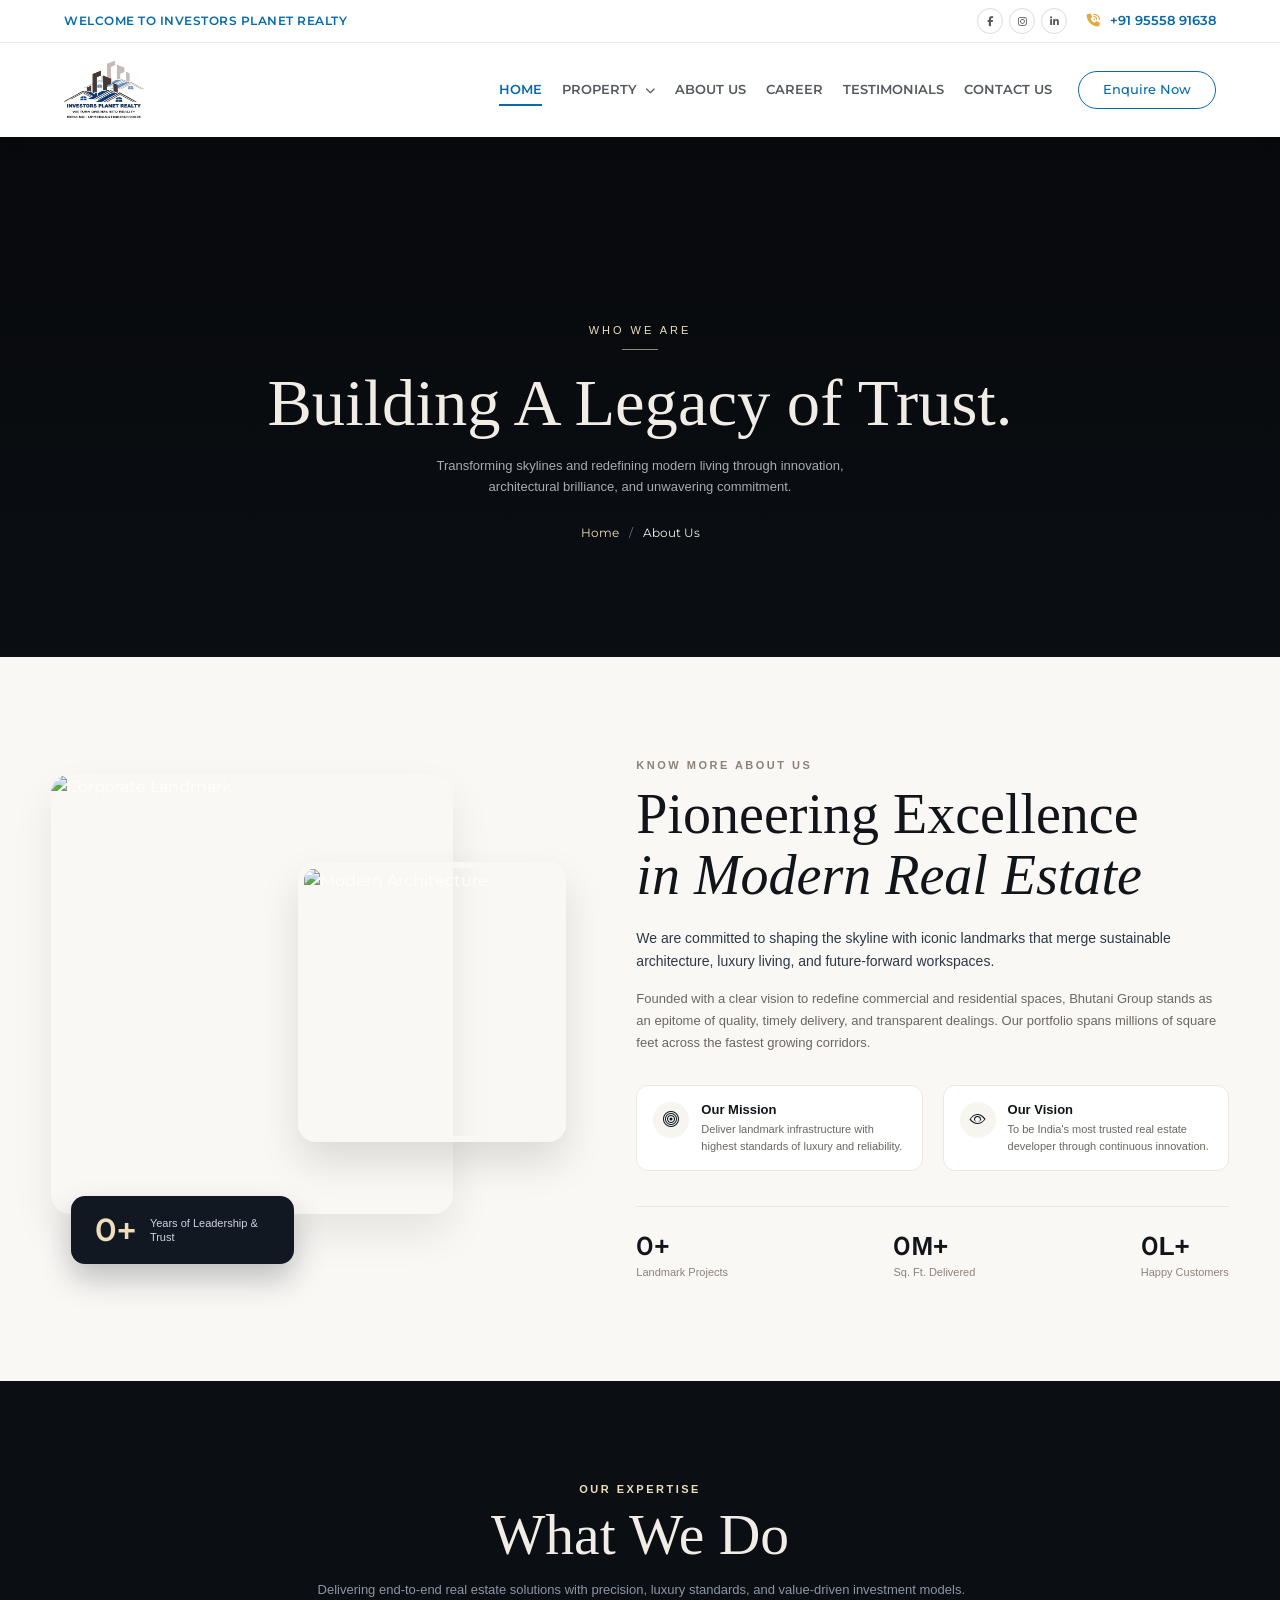
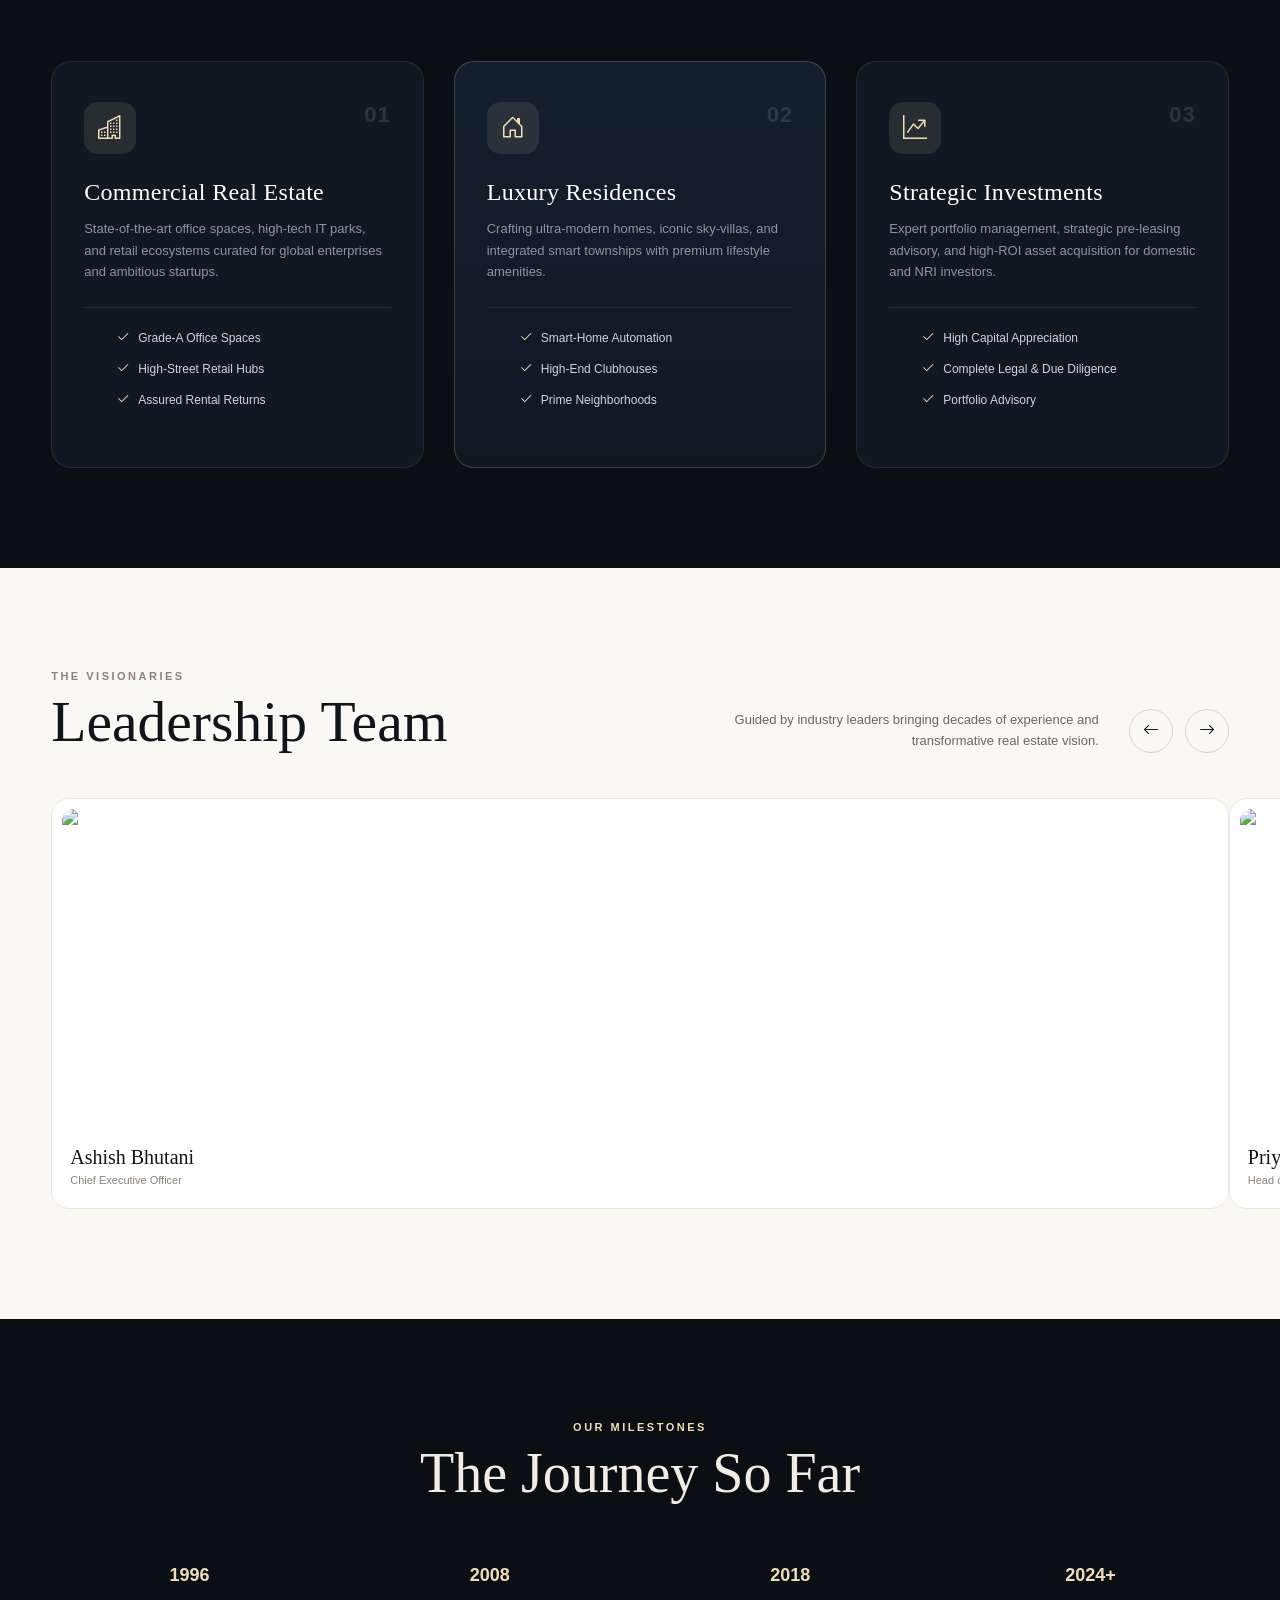
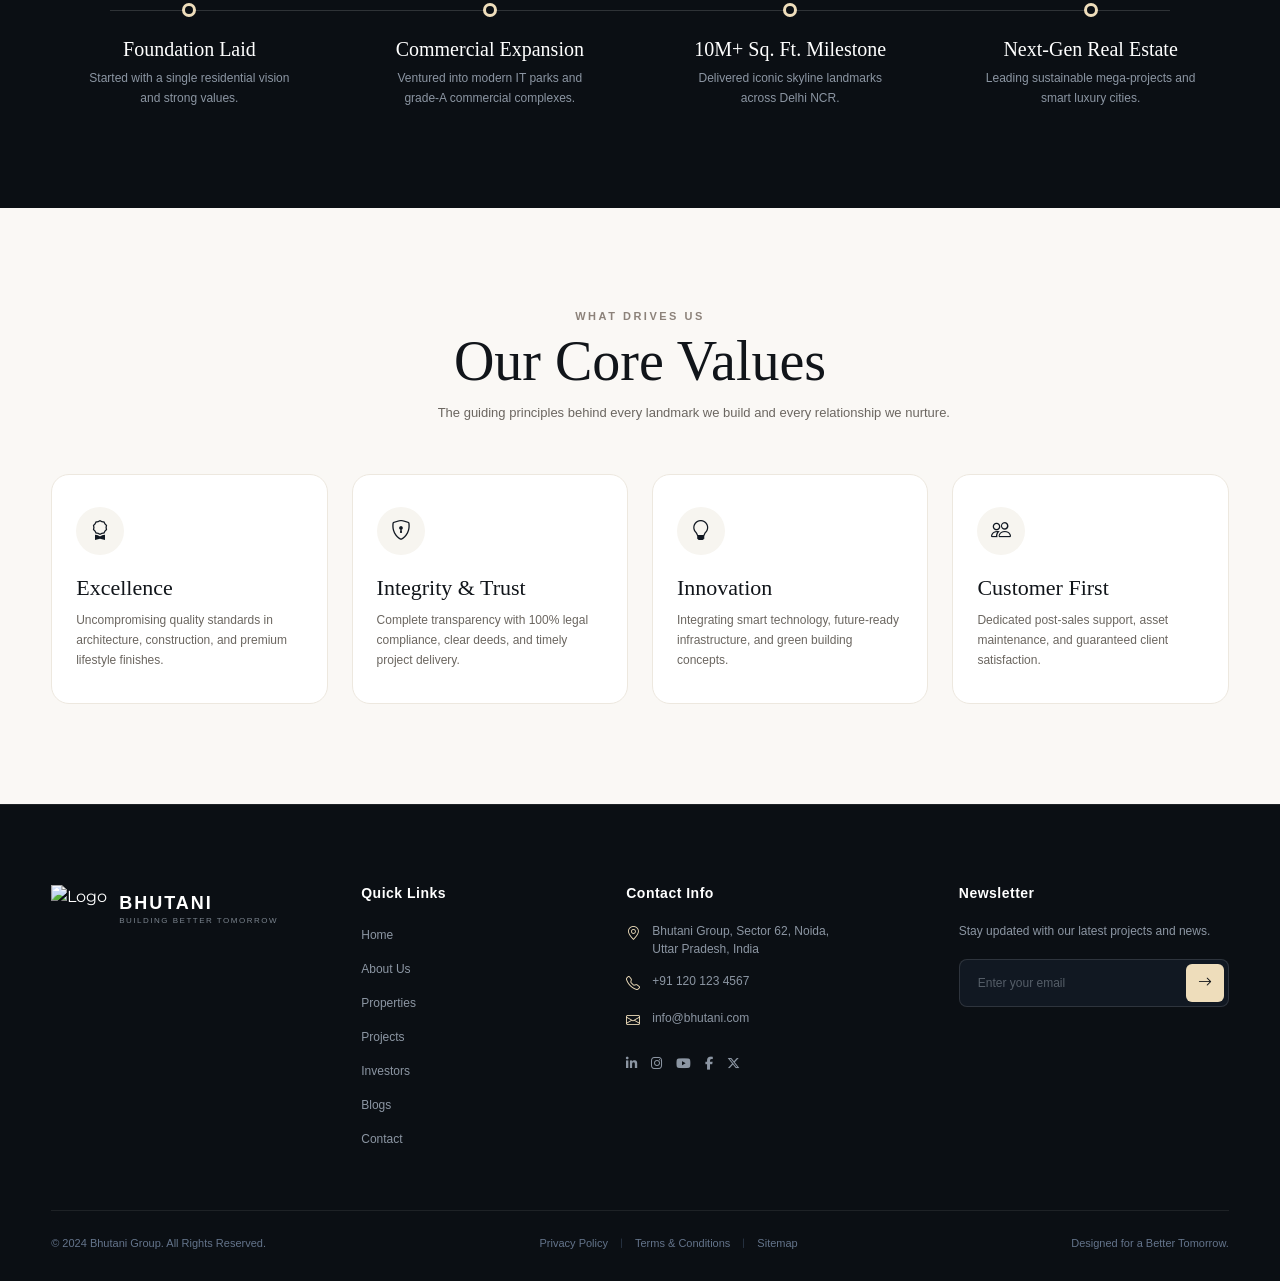
==== commit e0b8ad72: "commit" ====
--- a/about.html
+++ b/about.html
@@ -13,103 +13,68 @@
   <link rel="stylesheet" href="https://cdn.jsdelivr.net/npm/glightbox/dist/css/glightbox.min.css">
   <link rel="stylesheet" href="https://cdn.jsdelivr.net/npm/swiper@11/swiper-bundle.min.css">
   <link rel="stylesheet" href="style.css">
+  <link
+    href="https://fonts.googleapis.com/css2?family=Cinzel:wght@600;700&family=Montserrat:wght@400;500;600;700&display=swap"
+    rel="stylesheet">
+
 </head>
 
 <body>
 
-  <!-- <header class="top-header">
-        <div class="header-container">
-            <div class="header-left">
-                <span>WELCOME TO INVESTORS PLANET REALTY</span>
-            </div>
-            <div class="header-right">
-                <a href="tel:+919555891638"><i class="bi bi-telephone-fill"></i> +91 95558 91638</a>
-                <a href="mailto:info@investorsplanet.co.in"><i class="bi bi-envelope-fill"></i>
-                    info@investorsplanet.co.in</a>
-            </div>
-        </div>
-    </header> -->
-
-  <nav class="custom-navbar">
-    <div class="nav-container">
-
-      <a href="index.html" class="brand-box">
-        <img src="images/logo.webp" alt="Logo" class="site-logo">
-      </a>
-
-      <button class="nav-toggle-btn" id="openMenu">
-        <i class="bi bi-list"></i>
+  <div class="top-header-bar">
+    <div class="container-fluid site-alignment d-flex justify-content-between align-items-center">
+      <div class="welcome-investors-text">
+        Welcome to Investors Planet Realty
+      </div>
+
+      <div class="top-right-group">
+        <div class="top-social-icons">
+          <a href="https://www.facebook.com" class="social-circle-btn"><i class="fa-brands fa-facebook-f"></i></a>
+          <a href="https://www.instagram.com" class="social-circle-btn"><i class="fa-brands fa-instagram"></i></a>
+          <a href="https://in.linkedin.com" class="social-circle-btn"><i class="fa-brands fa-linkedin-in"></i></a>
+        </div>
+        <div>
+          <span class="top-contact-info"><i class="fa-solid fa-phone-volume"></i> +91 95558 91638</span>
+        </div>
+      </div>
+    </div>
+  </div>
+
+  <nav class="navbar navbar-expand-lg navbar-light" id="mainNavbar">
+    <div class="container-fluid site-alignment">
+      <a class="navbar-brand m-0" href="#"><img src="images/logo.webp" alt="Logo"
+          style="height: 60px; width: 80px !important;"></a>
+
+      <button class="navbar-toggler shadow-none border-0" type="button" data-bs-toggle="collapse"
+        data-bs-target="#navbarNav">
+        <span class="navbar-toggler-icon"></span>
       </button>
 
-      <div class="desktop-menu">
-        <ul class="nav-links">
-          <li><a href="index.html" class="active">HOME</a></li>
-
-          <li class="nav-dropdown">
-            <a href="#">
-              PROPERTY <i class="bi bi-caret-down-fill"></i>
+      <div class="collapse navbar-collapse justify-content-end" id="navbarNav">
+        <ul class="navbar-nav align-items-center me-lg-3">
+          <li class="nav-item"><a class="nav-link active" href="#">Home</a></li>
+          <li class="nav-item dropdown">
+            <a class="nav-link dropdown-toggle" href="#" id="propertyDropdown" role="button" data-bs-toggle="dropdown"
+              aria-expanded="false">
+              Property <i class="fa-solid fa-chevron-down property-arrow"></i>
             </a>
-            <ul class="dropdown-menu-list">
-              <li><a href="property.html">Commercial</a></li>
-              <li><a href="residental.html">Residential</a></li>
+            <ul class="dropdown-menu shadow" aria-labelledby="propertyDropdown">
+              <li><a class="dropdown-item" href="Residential.html"><i class="fa-solid fa-house"></i> Residential</a></li>
+              <li><a class="dropdown-item" href="Commercial.html"><i class="fa-solid fa-building"></i> Commercial</a></li>
             </ul>
           </li>
-
-          <li><a href="about.html">ABOUT US</a></li>
-          <li><a href="carareer.html">CAREER</a></li>
-          <li><a href="testimonial.html">TESTIMONIALS</a></li>
-          <li><a href="contact.html">CONTACT US</a></li>
+          <li class="nav-item"><a class="nav-link" href="about.html">About Us</a></li>
+          <li class="nav-item"><a class="nav-link" href="Career.html">Career</a></li>
+          <li class="nav-item"><a class="nav-link" href="Testimonials.html">Testimonials</a></li>
+          <li class="nav-item"><a class="nav-link" href="contact.html">Contact Us</a></li>
         </ul>
-
-        <div class="nav-actions">
-          <a href="#" class="social-btn"><i class="fa-brands fa-facebook-f"></i></a>
-          <a href="#" class="social-btn"><i class="fa-brands fa-instagram"></i></a>
-          <a href="#" class="social-btn"><i class="fa-brands fa-x-twitter"></i></a>
-          <a href="#reach" class="enquire-btn">Enquire Now </a>
-        </div>
-      </div>
-
+        <div class="mt-3 mt-lg-0">
+          <a href="contact.html" class="btn-enquiry d-none d-lg-inline-block">Enquire Now</a>
+        </div>
+      </div>
     </div>
   </nav>
-
-  <div class="side-overlay" id="sideOverlay"></div>
-
-  <div class="side-drawer" id="sideDrawer">
-    <div class="drawer-top">
-      <h4>Menu</h4>
-      <button id="closeMenu"><i class="bi bi-x-lg"></i></button>
-    </div>
-
-    <div class="drawer-links">
-      <a href="index.html" class="active">HOME</a>
-
-      <div class="drawer-accordion">
-        <a href="javascript:void(0)" class="drawer-dropdown-toggle">
-          PROPERTY <i class="bi bi-chevron-down"></i>
-        </a>
-        <div class="drawer-submenu">
-          <a href="property.html">• Commercial</a>
-          <a href="residental.html">• Residential</a>
-        </div>
-      </div>
-
-      <a href="about.html">ABOUT US</a>
-      <a href="carareer.html">CAREER</a>
-      <a href="testimonial.html">TESTIMONIALS</a>
-      <a href="contact.html">CONTACT US</a>
-    </div>
-    <!-- navbar end  -->
-    <div class="drawer-bottom">
-      <div class="drawer-socials">
-        <a href="#" class="social-btn"><i class="fa-brands fa-facebook-f"></i></a>
-        <a href="#" class="social-btn"><i class="fa-brands fa-instagram"></i></a>
-        <a href="#" class="social-btn"><i class="fa-brands fa-x-twitter"></i></a>
-      </div>
-      <a href="#reach" class="enquire-btn drawer-enquire">Enquire Now &rarr;</a>
-    </div>
-  </div>
-  <!-- navbar end  -->
-
+  <!-- navbar end    -->
  <section class="page-banner-section">
   <div class="banner-dark-overlay"></div>
   
--- a/style.css
+++ b/style.css
@@ -1,644 +1,645 @@
-@import url('https://fonts.googleapis.com/css2?family=Cormorant+Garamond:ital,wght@0,400;0,500;0,600;1,400;1,500&family=Montserrat:wght@300;400;500;600&display=swap');
-
 :root {
-  --font-serif: 'Cormorant Garamond', serif;
-  --font-sans: 'Montserrat', sans-serif;
+  --primary-color: #066aab;
+  --accent-color: #6EC1E4;
+  --dark-color: #54595F;
+  --text-muted: #7A7A7A;
+  --gold-color: #e5a93b;
 }
 
 * {
+  font-family: 'Montserrat', sans-serif;
+  box-sizing: border-box;
+}
+
+h1,
+h2,
+h3,
+.brand-font {
+  font-family: 'Cinzel', serif;
+}
+
+body {
   margin: 0;
   padding: 0;
-  box-sizing: border-box;
-}
-
-body {
-  font-family: var(--font-sans);
-  background-color: #0b0f14;
-  color: #ffffff;
+  background-color: #030303;
+  color: #fff;
   overflow-x: hidden;
 }
-/* 
-.top-header {
-  background-color: #fff;
-  padding: 14px 0;
+
+.site-alignment {
+  padding-left: 5vw !important;
+  padding-right: 5vw !important;
+}
+
+@media (max-width: 768px) {
+  .site-alignment {
+    padding-left: 20px !important;
+    padding-right: 20px !important;
+  }
+}
+
+.top-header-bar {
+  background-color: #ffffff;
+  border-bottom: 1px solid #eaeaea;
+  font-size: 12px;
+  padding: 8px 0;
+  color: var(--text-muted);
   position: relative;
-  z-index: 1002;
-}
-
-.header-container {
-  width: 92%;
-  margin: 0 auto;
-  display: flex;
-  justify-content: space-between;
-  align-items: center;
-}
-
-.header-left span {
-  font-size: 14px;
-  font-weight: 500;
+  z-index: 1001;
+}
+
+.welcome-investors-text {
+  font-weight: 600;
+  color: var(--primary-color);
+  font-size: 12px;
   letter-spacing: 0.5px;
-  color: #2b7a94;
-}
-
-.header-right {
-  display: flex;
-  gap: 25px;
-}
-
-.header-right a {
-  font-size: 14px;
-  color: #2b7a94;
-  text-decoration: none;
-  transition: opacity 0.3s;
-}
-
-.header-right a:hover {
-  opacity: 0.8;
-} */
-
-.custom-navbar {
-  position: absolute;
-  /* top: 50px; */
-  left: 0;
-  width: 100%;
-  padding: 12px 0;
-  z-index: 1001;
-  transition: all 0.4s ease;
-}
-
-.custom-navbar.scrolled {
-  position: fixed;
-  top: 0;
-  background-color: #ffffff;
-  padding: 10px 0;
-  box-shadow: 0 4px 20px rgba(0, 0, 0, 0.12);
-  animation: navSlide 0.4s ease-in-out;
-}
-
-@keyframes navSlide {
-  0% {
-    transform: translateY(-100%);
-  }
-
-  100% {
-    transform: translateY(0);
-  }
-}
-
-.nav-container {
-  width: 92%;
-  margin: 0 auto;
-  display: flex;
-  justify-content: space-between;
-  align-items: center;
-}
-
-.brand-box {
-  display: flex;
-  align-items: center;
-  text-decoration: none;
-}
-
-.site-logo {
-  height: 70px;
-  width: auto;
-  object-fit: contain;
-  display: block;
-}
-
-.desktop-menu {
-  display: flex;
-  align-items: center;
-  justify-content: space-between;
-  flex: 1;
-  margin-left: 40px;
-}
-
-.nav-links {
-  display: flex;
-  list-style: none;
-  gap: 28px;
-  margin: 0 auto;
-}
-
-.nav-links a {
-  text-decoration: none;
-  font-size: 14px;
-  font-weight: 500;
-  font-family: var(--font-serif);
-  color: #ffffff;
-  letter-spacing: 0.8px;
-  transition: color 0.3s;
-}
-
-.nav-links a:hover,
-.nav-links a.active {
-  color: #eeddbb;
-}
-
-.custom-navbar.scrolled .nav-links a {
-  color: #333333;
-}
-
-.custom-navbar.scrolled .nav-links a:hover,
-.custom-navbar.scrolled .nav-links a.active {
-  color: #2b7a94;
-}
-
-.nav-actions {
-  display: flex;
-  align-items: center;
-  gap: 8px;
-}
-
-.social-btn {
-  width: 34px;
-  height: 34px;
+  text-transform: uppercase;
+}
+
+.top-right-group {
+  display: flex;
+  align-items: center;
+  gap: 20px;
+}
+
+.top-social-icons {
+  display: flex;
+  gap: 6px;
+  align-items: center;
+}
+
+.social-circle-btn {
+  width: 26px;
+  height: 26px;
+  border: 1px solid #dcdcdc;
   border-radius: 50%;
-  border: 1px solid rgba(255, 255, 255, 0.4);
-  background-color: rgba(255, 255, 255, 0.08);
-  color: #ffffff;
-  display: inline-flex;
+  display: flex;
   align-items: center;
   justify-content: center;
-  font-size: 13px;
+  color: var(--dark-color);
+  font-size: 10px;
   text-decoration: none;
   transition: all 0.3s ease;
-}
-
-.social-btn:hover {
-  background-color: #eeddbb;
-  border-color: #eeddbb;
-  color: #11151a;
+  background: #fff;
+}
+
+.social-circle-btn:hover {
+  border-color: var(--primary-color);
+  color: var(--primary-color);
   transform: translateY(-2px);
-}
-
-.custom-navbar.scrolled .social-btn {
-  border-color: #cbd5e1;
-  background-color: #f1f5f9;
-  color: #1b374d;
-}
-
-.custom-navbar.scrolled .social-btn:hover {
-  background-color: #2b7a94;
-  border-color: #2b7a94;
-  color: #ffffff;
-}
-
-.enquire-btn {
-  font-family: var(--font-sans);
-  background-color: transparent;
-  color: #fff;
+  box-shadow: 0 4px 10px rgba(0, 0, 0, 0.08);
+}
+
+.top-contact-info {
+  font-weight: 600;
+  color: var(--primary-color);
+  font-size: 13px;
+}
+
+.top-contact-info i {
+  color: var(--gold-color);
+  margin-right: 6px;
+}
+
+.navbar {
+  background-color: #ffffff !important;
+  box-shadow: 0 4px 15px rgba(0, 0, 0, 0.06);
+  transition: all 0.5s cubic-bezier(0.16, 1, 0.3, 1);
+  padding: 12px 0;
+  position: relative;
+  z-index: 1000;
+}
+
+.navbar.sticky-nav {
+  position: fixed;
+  top: -100px;
+  left: 0;
+  width: 100%;
+  background-color: rgba(255, 255, 255, 0.96) !important;
+  backdrop-filter: blur(12px);
+  box-shadow: 0 10px 30px rgba(0, 0, 0, 0.12);
+  animation: slideDownNav 0.5s forwards cubic-bezier(0.16, 1, 0.3, 1);
+}
+
+@keyframes slideDownNav {
+  to {
+    top: 0;
+  }
+}
+
+.navbar-brand {
+  font-size: 26px;
+  letter-spacing: 2px;
+  color: var(--primary-color) !important;
+  font-weight: 800;
+}
+
+.navbar-brand img {
+  height: 38px;
+  display: block;
+}
+
+.navbar-nav .nav-link {
+  color: var(--dark-color) !important;
+  font-size: 13px;
+  font-weight: 600;
+  text-transform: uppercase;
+  margin: 0 10px;
+  padding: 6px 0 !important;
+  position: relative;
+  transition: color 0.3s ease;
+}
+
+.navbar-nav .nav-link::after {
+  content: '';
+  position: absolute;
+  width: 0;
+  height: 2px;
+  bottom: 0;
+  left: 0;
+  background-color: var(--primary-color);
+  transition: width 0.3s ease-in-out;
+}
+
+.navbar-nav .nav-link:hover::after,
+.navbar-nav .nav-link.active::after {
+  width: 100%;
+}
+
+.navbar-nav .nav-link:hover,
+.navbar-nav .nav-link.active {
+  color: var(--primary-color) !important;
+}
+
+.dropdown-toggle::after {
+  display: none !important;
+}
+
+.property-arrow {
+  font-size: 10px;
+  margin-left: 4px;
+  transition: transform 0.3s ease;
+}
+
+.dropdown:hover .property-arrow {
+  transform: rotate(180deg);
+}
+
+@media all and (min-width: 992px) {
+  .navbar .dropdown:hover .dropdown-menu {
+    display: block;
+    margin-top: 0;
+  }
+}
+
+.dropdown-menu {
+  background: #ffffff !important;
+  border: 1px solid #eaeaea;
+  border-radius: 8px;
+  padding: 8px 0;
+  box-shadow: 0 10px 25px rgba(0, 0, 0, 0.08);
+  display: none;
+}
+
+.dropdown-item {
+  color: var(--dark-color) !important;
   font-size: 13px;
   font-weight: 500;
+  padding: 9px 20px;
+  transition: all 0.2s ease;
+  display: flex;
+  align-items: center;
+  gap: 10px;
+}
+
+.dropdown-item i {
+  color: var(--primary-color);
+  font-size: 14px;
+}
+
+.dropdown-item:hover {
+  background: #f8f9fa;
+  color: var(--primary-color) !important;
+  padding-left: 24px;
+}
+
+.btn-enquiry {
+  background-color: transparent;
+  color: var(--primary-color);
+  font-size: 13px;
+  font-weight: 500;
+  text-transform: capitalize;
   padding: 8px 24px;
   border-radius: 50px;
+  border: 1.5px solid var(--primary-color);
+  transition: all 0.3s ease;
   text-decoration: none;
-  margin-left: 8px;
-  display: inline-flex;
-  align-items: center;
-  justify-content: center;
-  border: 1px solid rgba(255, 255, 255, 0.4);
-  letter-spacing: 0.3px;
-  transition: all 0.25s ease;
-}
-
-.enquire-btn:hover {
-  background-color: #1b374d;
-  border-color: #1b374d;
-  color: #ffffff;
-  transform: translateY(-1px);
-  box-shadow: 0 4px 12px rgba(27, 55, 77, 0.15);
-}
-
-.custom-navbar.scrolled .enquire-btn {
-  color: #1b374d;
-  border-color: rgba(27, 55, 77, 0.45);
-  background-color: transparent;
-}
-
-.custom-navbar.scrolled .enquire-btn:hover {
-  background-color: #2b7a94;
-  border-color: #2b7a94;
-  color: #ffffff;
-}
-
-.nav-toggle-btn {
-  display: none;
-  background: none;
-  border: none;
-  color: #ffffff;
-  font-size: 30px;
-  cursor: pointer;
-}
-
-.custom-navbar.scrolled .nav-toggle-btn {
-  color: #1a2b49;
-}
-
-.side-overlay {
-  position: fixed;
-  inset: 0;
-  background-color: rgba(0, 0, 0, 0.6);
-  z-index: 1050;
+  display: inline-block;
+}
+
+.btn-enquiry:hover {
+  background-color: var(--primary-color);
+  border-color: var(--primary-color);
+  color: #fff;
+  box-shadow: 0 4px 15px rgba(6, 106, 171, 0.4);
+}
+
+.hero-section {
+  position: relative;
+  width: 100vw;
+  height: 100vh;
+  overflow: hidden;
+  background: #030303;
+  display: flex;
+  align-items: center;
+}
+
+.hero-slide {
+  position: absolute;
+  top: 0;
+  left: 0;
+  width: 100%;
+  height: 100%;
   opacity: 0;
   visibility: hidden;
-  transition: all 0.3s;
-}
-
-.side-overlay.active {
+  transition: opacity 1.8s cubic-bezier(0.25, 1, 0.5, 1);
+  display: flex;
+  align-items: center;
+  z-index: 1;
+}
+
+.hero-slide.active {
   opacity: 1;
   visibility: visible;
-}
-
-.side-drawer {
-  position: fixed;
+  z-index: 2;
+}
+
+.hero-bg-image {
+  position: absolute;
   top: 0;
-  right: 0;
-  width: 65%;
-  max-width: 300px;
-  height: 100vh;
-  background-color: #111827;
-  z-index: 1051;
-  transform: translateX(100%);
-  transition: transform 0.35s ease;
+  left: 0;
+  width: 100%;
+  height: 100%;
+  background-size: cover;
+  background-position: center;
+  transform: scale(1);
+  transition: transform 12s ease-out;
+}
+
+.hero-slide.active .hero-bg-image {
+  transform: scale(1.08);
+}
+
+.hero-overlay {
+  position: absolute;
+  top: 0;
+  left: 0;
+  width: 100%;
+  height: 100%;
+  background: linear-gradient(90deg, rgba(3, 3, 3, 0.78) 0%, rgba(3, 3, 3, 0.45) 55%, rgba(0, 0, 0, 0.2) 100%);
+  z-index: 2;
+}
+
+.hero-content {
+  position: relative;
+  z-index: 3;
+  color: #fff;
+  max-width: 680px;
+  margin-top: -30px;
+}
+
+.hero-subtitle,
+.hero-title,
+.hero-desc,
+.hero-buttons {
+  opacity: 0;
+  transform: translateY(30px);
+  transition: all 1s cubic-bezier(0.16, 1, 0.3, 1);
+}
+
+.hero-subtitle {
+  transition-delay: 0.25s;
+}
+
+.hero-title {
+  transition-delay: 0.4s;
+}
+
+.hero-desc {
+  transition-delay: 0.55s;
+}
+
+.hero-buttons {
+  transition-delay: 0.7s;
+}
+
+.hero-slide.active .hero-subtitle,
+.hero-slide.active .hero-title,
+.hero-slide.active .hero-desc,
+.hero-slide.active .hero-buttons {
+  opacity: 1;
+  transform: translateY(0);
+}
+
+.hero-subtitle {
+  font-size: 13px;
+  letter-spacing: 5px;
+  text-transform: uppercase;
+  color: var(--accent-color);
+  margin-bottom: 10px;
+  font-weight: 600;
+}
+
+.hero-title {
+  font-size: 3.5rem;
+  font-weight: 700;
+  line-height: 1.15;
+  margin-bottom: 15px;
+}
+
+.hero-desc {
+  font-size: 14.5px;
+  color: #dedede;
+  margin-bottom: 25px;
+  line-height: 1.6;
+  font-weight: 300;
+}
+
+.btn-explore {
+  background: rgba(255, 255, 255, 0.08);
+  backdrop-filter: blur(12px);
+  border: 1px solid rgba(255, 255, 255, 0.25);
+  color: #fff;
+  padding: 12px 28px;
+  border-radius: 50px;
+  font-size: 13.5px;
+  font-weight: 500;
+  transition: all 0.4s ease;
+  text-decoration: none;
+  display: inline-block;
+  margin-right: 15px;
+}
+
+.btn-explore:hover {
+  background: var(--primary-color);
+  border-color: var(--primary-color);
+  color: #fff;
+  box-shadow: 0 5px 20px rgba(6, 106, 171, 0.4);
+}
+
+.watch-story {
+  color: #fff;
+  text-decoration: none;
+  font-size: 13.5px;
+  font-weight: 500;
+  display: inline-flex;
+  align-items: center;
+  transition: 0.3s;
+}
+
+.watch-story i {
+  width: 35px;
+  height: 35px;
+  background: rgba(255, 255, 255, 0.15);
+  border-radius: 50%;
+  display: flex;
+  align-items: center;
+  justify-content: center;
+  margin-right: 10px;
+  transition: all 0.4s ease;
+}
+
+.watch-story:hover i {
+  background: var(--primary-color);
+  color: #fff;
+  transform: scale(1.1);
+}
+
+.glass-pagination {
+  position: absolute;
+  right: 40px;
+  top: 50%;
+  transform: translateY(-50%);
+  z-index: 10;
   display: flex;
   flex-direction: column;
+  align-items: center;
+  gap: 10px;
+  background: rgba(255, 255, 255, 0.05);
+  backdrop-filter: blur(15px);
+  border: 1px solid rgba(255, 255, 255, 0.15);
+  padding: 12px 8px;
+  border-radius: 30px;
+  box-shadow: 0 10px 30px rgba(0, 0, 0, 0.5);
+}
+
+.page-dot-btn {
+  background: transparent;
+  border: none;
+  color: rgba(255, 255, 255, 0.4);
+  font-size: 12px;
+  font-weight: 600;
+  cursor: pointer;
+  transition: all 0.3s ease;
+  padding: 6px 10px;
+  border-radius: 20px;
+}
+
+.page-dot-btn.active {
+  color: #000;
+  background: var(--accent-color);
+  box-shadow: 0 0 15px rgba(110, 193, 228, 0.6);
+}
+
+.hero-project-badge {
+  position: absolute;
+  right: 40px;
+  bottom: 100px;
+  z-index: 10;
+  background: rgba(12, 12, 12, 0.75);
+  backdrop-filter: blur(15px);
+  border: 1px solid rgba(110, 193, 228, 0.3);
+  padding: 16px 20px;
+  border-radius: 14px;
+  min-width: 240px;
+  cursor: pointer;
+  box-shadow: 0 15px 40px rgba(0, 0, 0, 0.6);
+  animation: floatBadge 4s ease-in-out infinite;
+  transition: all 0.4s cubic-bezier(0.16, 1, 0.3, 1);
+}
+
+@keyframes floatBadge {
+
+  0%,
+  100% {
+    transform: translateY(0px);
+    border-color: rgba(110, 193, 228, 0.3);
+  }
+
+  50% {
+    transform: translateY(-6px);
+    border-color: rgba(110, 193, 228, 0.7);
+    box-shadow: 0 20px 45px rgba(110, 193, 228, 0.2);
+  }
+}
+
+.hero-project-badge:hover {
+  background: rgba(20, 20, 20, 0.9);
+  transform: scale(1.03) translateY(-4px);
+}
+
+.badge-top {
+  display: flex;
   justify-content: space-between;
-  padding: 20px;
-}
-
-.side-drawer.active {
-  transform: translateX(0);
-}
-
-.drawer-top {
-  display: flex;
-  justify-content: space-between;
-  align-items: center;
-  border-bottom: 1px solid rgba(255, 255, 255, 0.1);
-  padding-bottom: 12px;
-}
-
-.drawer-top h4 {
-  font-family: var(--font-serif);
-  font-size: 20px;
-  margin: 0;
-}
-
-.drawer-top button {
-  background: none;
-  border: none;
-  color: #ffffff;
-  font-size: 20px;
+  align-items: center;
+}
+
+.hero-project-badge h5 {
+  font-size: 14px;
+  font-weight: 600;
+  margin-bottom: 2px;
+  color: #fff;
+}
+
+.hero-project-badge p {
+  font-size: 11px;
+  color: #b0b0b0;
+  margin-bottom: 0;
+}
+
+.hero-project-badge i {
+  color: var(--accent-color);
+  font-size: 14px;
+  background: rgba(110, 193, 228, 0.1);
+  width: 32px;
+  height: 32px;
+  border-radius: 50%;
+  display: flex;
+  align-items: center;
+  justify-content: center;
+  transition: transform 0.3s ease;
+}
+
+.hero-project-badge:hover i {
+  transform: translateX(5px);
+  background: var(--accent-color);
+  color: #000;
+}
+
+.pulse-down-btn {
+  position: absolute;
+  bottom: 100px;
+  left: 50%;
+  transform: translateX(-50%);
+  z-index: 10;
+  width: 45px;
+  height: 45px;
+  background: rgba(255, 255, 255, 0.2);
+  border: 2px solid #fff;
+  border-radius: 50%;
+  display: flex;
+  align-items: center;
+  justify-content: center;
+  color: #fff;
+  font-size: 16px;
   cursor: pointer;
-}
-
-.drawer-links {
-  display: flex;
-  flex-direction: column;
-  gap: 16px;
-  margin: 20px 0;
-}
-
-.drawer-links a {
   text-decoration: none;
-  color: #cbd5e1;
-  font-size: 15px;
-  transition: color 0.2s;
-}
-
-.drawer-links a.active,
-.drawer-links a:hover {
-  color: #eeddbb;
-}
-
-.drawer-socials {
-  display: flex;
-  gap: 10px;
-  margin-bottom: 15px;
-}
-
-.drawer-enquire {
-  display: block;
-  text-align: center;
-  margin-left: 0;
-}
-/* hero css start  */
-.hero-wrapper {
-  position: relative;
-  min-height: 100vh;
-  background: url('images/hero') center center / cover no-repeat;
-  display: flex;
-  flex-direction: column;
-  justify-content: flex-end;
-  overflow-x: hidden;
-}
-
-@media (max-width: 768px) {
-  .hero-wrapper {
-    background: url('images/phone') center center / cover no-repeat;
-  }
-}
-
-.hero-dark-layer {
+  animation: infinitePulse 2s infinite cubic-bezier(0.4, 0, 0.6, 1);
+  transition: background 0.3s;
+}
+
+.pulse-down-btn:hover {
+  background: var(--primary-color);
+  border-color: var(--primary-color);
+  color: #fff;
+  animation: none;
+}
+
+@keyframes infinitePulse {
+  0% {
+    transform: translateX(-50%) scale(0.95);
+    box-shadow: 0 0 0 0 rgba(255, 255, 255, 0.8);
+  }
+
+  70% {
+    transform: translateX(-50%) scale(1);
+    box-shadow: 0 0 0 15px rgba(255, 255, 255, 0);
+  }
+
+  100% {
+    transform: translateX(-50%) scale(0.95);
+    box-shadow: 0 0 0 0 rgba(255, 255, 255, 0);
+  }
+}
+
+.hero-stats {
   position: absolute;
-  inset: 0;
-  background: linear-gradient(180deg,
-      rgba(14, 18, 22, 0.6) 0%,
-      rgba(14, 18, 22, 0.45) 40%,
-      rgba(10, 13, 16, 0.88) 85%,
-      rgba(8, 10, 13, 0.98) 100%);
-  z-index: 1;
-}
-
-.hero-inner {
-  position: relative;
-  z-index: 2;
-  width: 92%;
-  max-width: 1400px;
-  margin: 0 auto;
-  min-height: 100vh;
-  display: flex;
-  flex-direction: column;
-  justify-content: space-between;
-  padding-top: 120px;
-  padding-bottom: 30px;
-}
-
-.hero-middle {
-  display: flex;
-  justify-content: space-between;
-  align-items: center;
-  margin-top: auto;
-  margin-bottom: 40px;
-  gap: 30px;
-}
-
-.pill-tag {
-  display: inline-block;
-  border: 1px solid rgba(223, 197, 160, 0.4);
-  border-radius: 50px;
-  padding: 5px 16px;
-  margin-bottom: 18px;
-  background: rgba(223, 197, 160, 0.05);
-}
-
-.pill-tag span {
-  font-size: 10px;
+  bottom: 0;
+  left: 0;
+  width: 100%;
+  z-index: 5;
+  background: rgba(5, 5, 5, 0.25);
+  backdrop-filter: blur(3px);
+  -webkit-backdrop-filter: blur(3px);
+  border-top: none;
+  padding: 16px 0;
+}
+
+.stat-item h3 {
+  font-size: 1.8rem;
+  font-weight: 700;
+  color: #fff;
+  margin-bottom: 0;
+}
+
+.stat-item p {
+  font-size: 11px;
+  color: #dfdfdf;
+  margin-bottom: 0;
+  text-transform: uppercase;
+  letter-spacing: 1.5px;
   font-weight: 500;
-  letter-spacing: 2px;
-  color: #d1c0a5;
-}
-
-.main-heading {
-  font-family: var(--font-serif);
-  font-size: clamp(38px, 5.5vw, 84px);
-  line-height: 1.08;
-  font-weight: 500;
-  color: #f1ede6;
-  margin-bottom: 16px;
-}
-
-.main-heading span {
-  font-family: var(--font-serif);
-  font-weight: 500;
-  color: #e6c08e;
-}
-
-.sub-heading {
-  font-size: 14px;
-  line-height: 1.6;
-  color: #a7adb4;
-  font-weight: 500;
-  margin-bottom: 24px;
-}
-
-.explore-action-btn {
-  display: inline-flex;
-  align-items: center;
-  gap: 10px;
-  background-color: #eeddbb;
-  color: #1a1e24;
-  padding: 12px 26px;
-  border-radius: 40px;
-  font-size: 13px;
-  font-weight: 500;
-  text-decoration: none;
-  transition: all 0.3s ease;
-  box-shadow: 0 4px 15px rgba(238, 221, 187, 0.2);
-}
-
-.explore-action-btn:hover {
-  background-color: #dfba73;
-  color: #0b0f14;
-  transform: translateY(-3px) scale(1.02);
-  box-shadow: 0 6px 20px rgba(223, 186, 115, 0.4);
-}
-
-.property-box {
-  position: relative;
-  width: 100%;
-  max-width: 350px;
-}
-
-.property-content {
-  background: rgba(14, 18, 24, 0.4);
-  backdrop-filter: blur(16px);
-  -webkit-backdrop-filter: blur(16px);
-  border-radius: 14px;
-  border: 1px solid rgba(238, 221, 187, 0.25);
-  padding: 10px;
-  display: flex;
-  align-items: center;
-  gap: 12px;
-  box-shadow: 0 20px 40px rgba(0, 0, 0, 0.45);
-  transition: all 0.3s ease;
-}
-
-.property-content:hover {
-  transform: translateY(-5px);
-  background: rgba(14, 18, 24, 0.6);
-  border-color: rgba(238, 221, 187, 0.45);
-}
-
-.prop-thumb {
-  width: 76px;
-  height: 60px;
-  border-radius: 8px;
-  overflow: hidden;
-  flex-shrink: 0;
-}
-
-.prop-thumb img {
-  width: 100%;
-  height: 100%;
-  object-fit: cover;
-  transition: transform 0.4s ease;
-}
-
-.property-content:hover .prop-thumb img {
-  transform: scale(1.08);
-}
-
-.prop-text h5 {
-  font-family: var(--font-sans);
-  font-size: 13px;
-  font-weight: 600;
-  color: #f1ede6;
-  margin: 0 0 2px 0;
-}
-
-.prop-text p {
-  font-size: 11px;
-  color: #9ba3ae;
-  margin: 0 0 4px 0;
-}
-
-.prop-text a {
-  font-size: 11px;
-  color: #e6c08e;
-  text-decoration: none;
-  font-weight: 500;
-  transition: opacity 0.2s;
-}
-
-.prop-text a:hover {
-  opacity: 0.8;
-  text-decoration: underline;
-}
-
-.prop-play {
-  width: 34px;
-  height: 34px;
-  border-radius: 50%;
-  background-color: #eeddbb;
-  color: #11151a;
-  display: flex;
-  align-items: center;
-  justify-content: center;
-  font-size: 15px;
-  cursor: pointer;
-  flex-shrink: 0;
-  transition: all 0.3s ease;
-}
-
-.prop-play:hover {
-  background-color: #ffffff;
-  transform: scale(1.12) rotate(90deg);
-}
-
-.hero-bottom-stats {
-  padding-top: 20px;
-  border-top: 1px solid rgba(255, 255, 255, 0.12);
-}
-
-.stats-half-container {
-  width: 50%;
-  display: flex;
-  justify-content: space-between;
-  gap: 20px;
-}
-
-.stat-unit {
-  cursor: default;
-  transition: transform 0.3s ease;
-}
-
-.stat-unit:hover {
-  transform: translateY(-3px);
-}
-
-.stat-unit h2 {
-  font-family: var(--font-serif);
-  font-size: clamp(32px, 4vw, 46px);
-  font-weight: 400;
-  color: #f1ede6;
-  margin-bottom: 2px;
-  line-height: 1;
-  transition: color 0.3s ease;
-}
-
-.stat-unit:hover h2 {
-  color: #eeddbb;
-}
-
-.stat-unit p {
-  font-size: 11px;
-  color: #7b848e;
-  font-weight: 400;
-  margin: 0;
-}
-
-@media (max-width: 992px) {
-  .hero-middle {
-    flex-direction: column;
-    align-items: flex-start;
-    gap: 30px;
-  }
-
-  .hero-card-area {
-    width: 100%;
-  }
-
-  .stats-half-container {
-    width: 100%;
-  }
-}
-
-@media (max-width: 576px) {
-  .hero-inner {
-    padding-top: 90px;
-    padding-bottom: 20px;
-    width: 94%;
-  }
-
-  .stats-half-container {
-    display: grid;
-    grid-template-columns: repeat(2, 1fr);
-    gap: 20px 15px;
-  }
-
-  .stat-unit h2 {
-    font-size: 32px;
-  }
-
-  .main-heading {
-    font-size: 32px;
-  }
-
-  .sub-heading {
-    font-size: 13px;
-    margin-bottom: 20px;
-  }
-}
-/* hero css end  */
-@media (max-width: 991px) {
-  .top-header {
+}
+
+.stat-divider {
+  border-right: 1px solid rgba(255, 255, 255, 0.15);
+}
+
+@media(max-width: 991px) {
+  .top-header-bar {
     display: none;
   }
 
-  .custom-navbar {
-    top: 0;
-    padding: 14px 0;
-  }
-
-  .desktop-menu {
+  .hero-stats {
     display: none;
   }
 
-  .nav-toggle-btn {
-    display: block;
-  }
-
- 
-
-  
-
-
-  
-}
-
+  .glass-pagination {
+    top: auto;
+    bottom: 110px;
+    right: 15px;
+    flex-direction: row;
+    padding: 6px 12px;
+  }
+
+  .hero-project-badge {
+    right: 15px;
+    bottom: 15px;
+    min-width: calc(100% - 30px);
+    padding: 10px 14px;
+  }
+
+  .pulse-down-btn {
+    display: none;
+  }
+
+  .hero-title {
+    font-size: 2.2rem;
+  }
+}
+/* popup form start css  */
+
+/* and end  */
 /* about css  */
 :root {
   --primary-dark: #11151a;
@@ -910,7 +911,7 @@
   height: 420px;
   border-radius: 20px;
   overflow: hidden;
-  box-shadow: 0 20px 40px rgba(0,0,0,0.1);
+  box-shadow: 0 20px 40px rgba(0, 0, 0, 0.1);
 }
 
 .tall-image-wrapper img {
@@ -974,7 +975,9 @@
     gap: 40px;
   }
 
-  .search-panel, .about-panel, .image-panel {
+  .search-panel,
+  .about-panel,
+  .image-panel {
     width: 100%;
     flex: unset;
   }
@@ -1012,6 +1015,7 @@
     padding: 14px 18px;
   }
 }
+
 /* property css start  */
 .property-type-section {
   background-color: #0b0f14;
@@ -1080,7 +1084,7 @@
   flex-shrink: 0;
 }
 
- .swiper-nav-btn {
+.swiper-nav-btn {
   width: 44px;
   height: 44px;
   border-radius: 50%;
@@ -1165,7 +1169,7 @@
   gap: 8px;
   transform: translateY(20px);
   transition: transform 0.4s cubic-bezier(0.165, 0.84, 0.44, 1), background-color 0.3s ease;
-  box-shadow: 0 10px 25px rgba(0,0,0,0.3);
+  box-shadow: 0 10px 25px rgba(0, 0, 0, 0.3);
 }
 
 .property-type-card:hover .hover-view-btn {
@@ -1280,6 +1284,7 @@
     height: 380px;
   }
 }
+
 /* property-css end  */
 .selling-projects-section {
   background-color: #faf8f5;
@@ -1481,6 +1486,7 @@
     text-align: left;
   }
 }
+
 /* project end  */
 /* new css  */
 .partners-marquee-section {
@@ -1561,7 +1567,7 @@
   cursor: pointer;
   transition: all 0.3s ease;
   backdrop-filter: blur(8px);
-}   
+}
 
 .partners-marquee-section .swiper-nav-btn:hover {
   background-color: #eeddbb;
@@ -1628,6 +1634,7 @@
     text-align: left;
   }
 }
+
 /* blog css start*/
 .blogs-section {
   background-color: #faf8f5;
@@ -1849,6 +1856,7 @@
     text-align: left;
   }
 }
+
 /* blog css end  */
 .featured-landmark-section {
   position: relative;
@@ -2303,6 +2311,7 @@
     grid-template-columns: 1fr;
   }
 }
+
 /* new css / */
 .page-banner-section {
   position: relative;
@@ -4928,7 +4937,6 @@
   max-width: 500px;
 }
 
-/* Property Types Switcher Box */
 .property-type-switcher {
   background-color: #ffffff;
   border: 1px solid #ede8df;
@@ -5438,7 +5446,7 @@
   position: relative;
 }
 
-.nav-links li.nav-dropdown > a {
+.nav-links li.nav-dropdown>a {
   display: inline-flex;
   align-items: center;
   gap: 6px;
